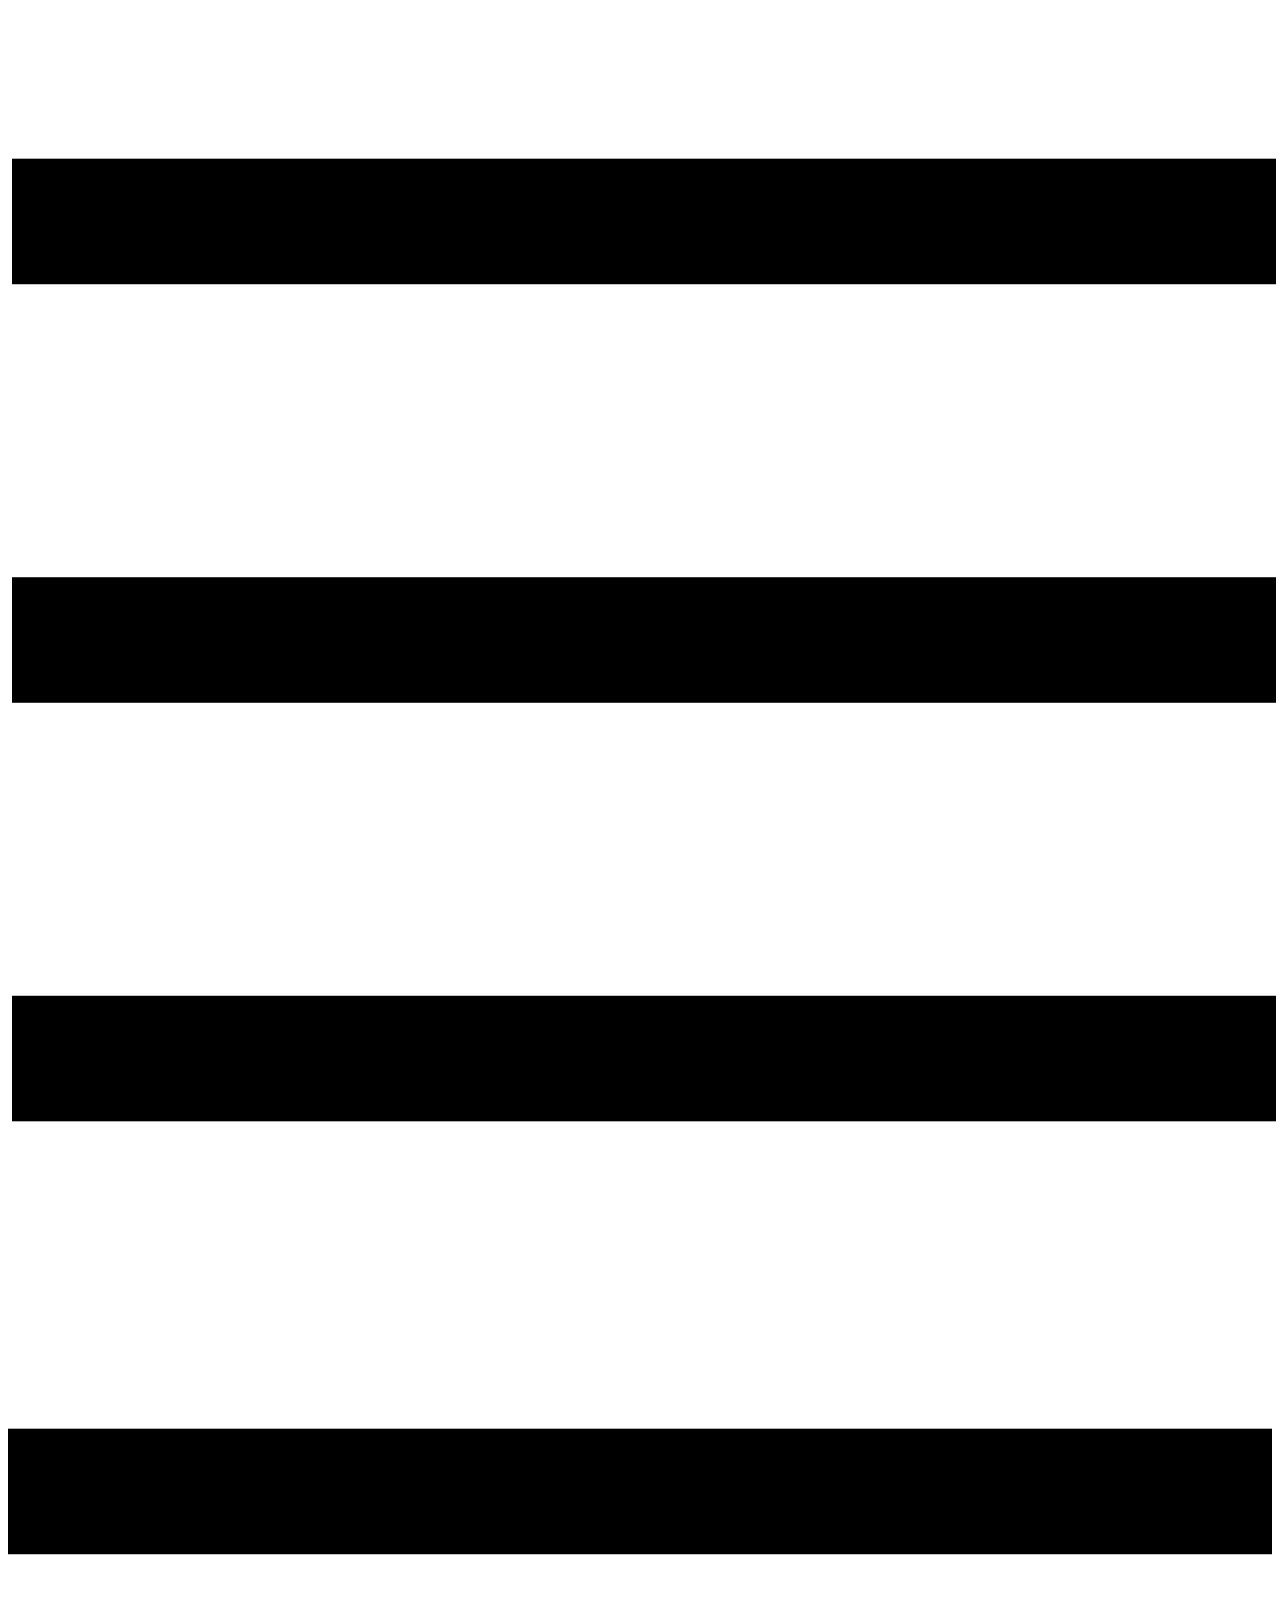
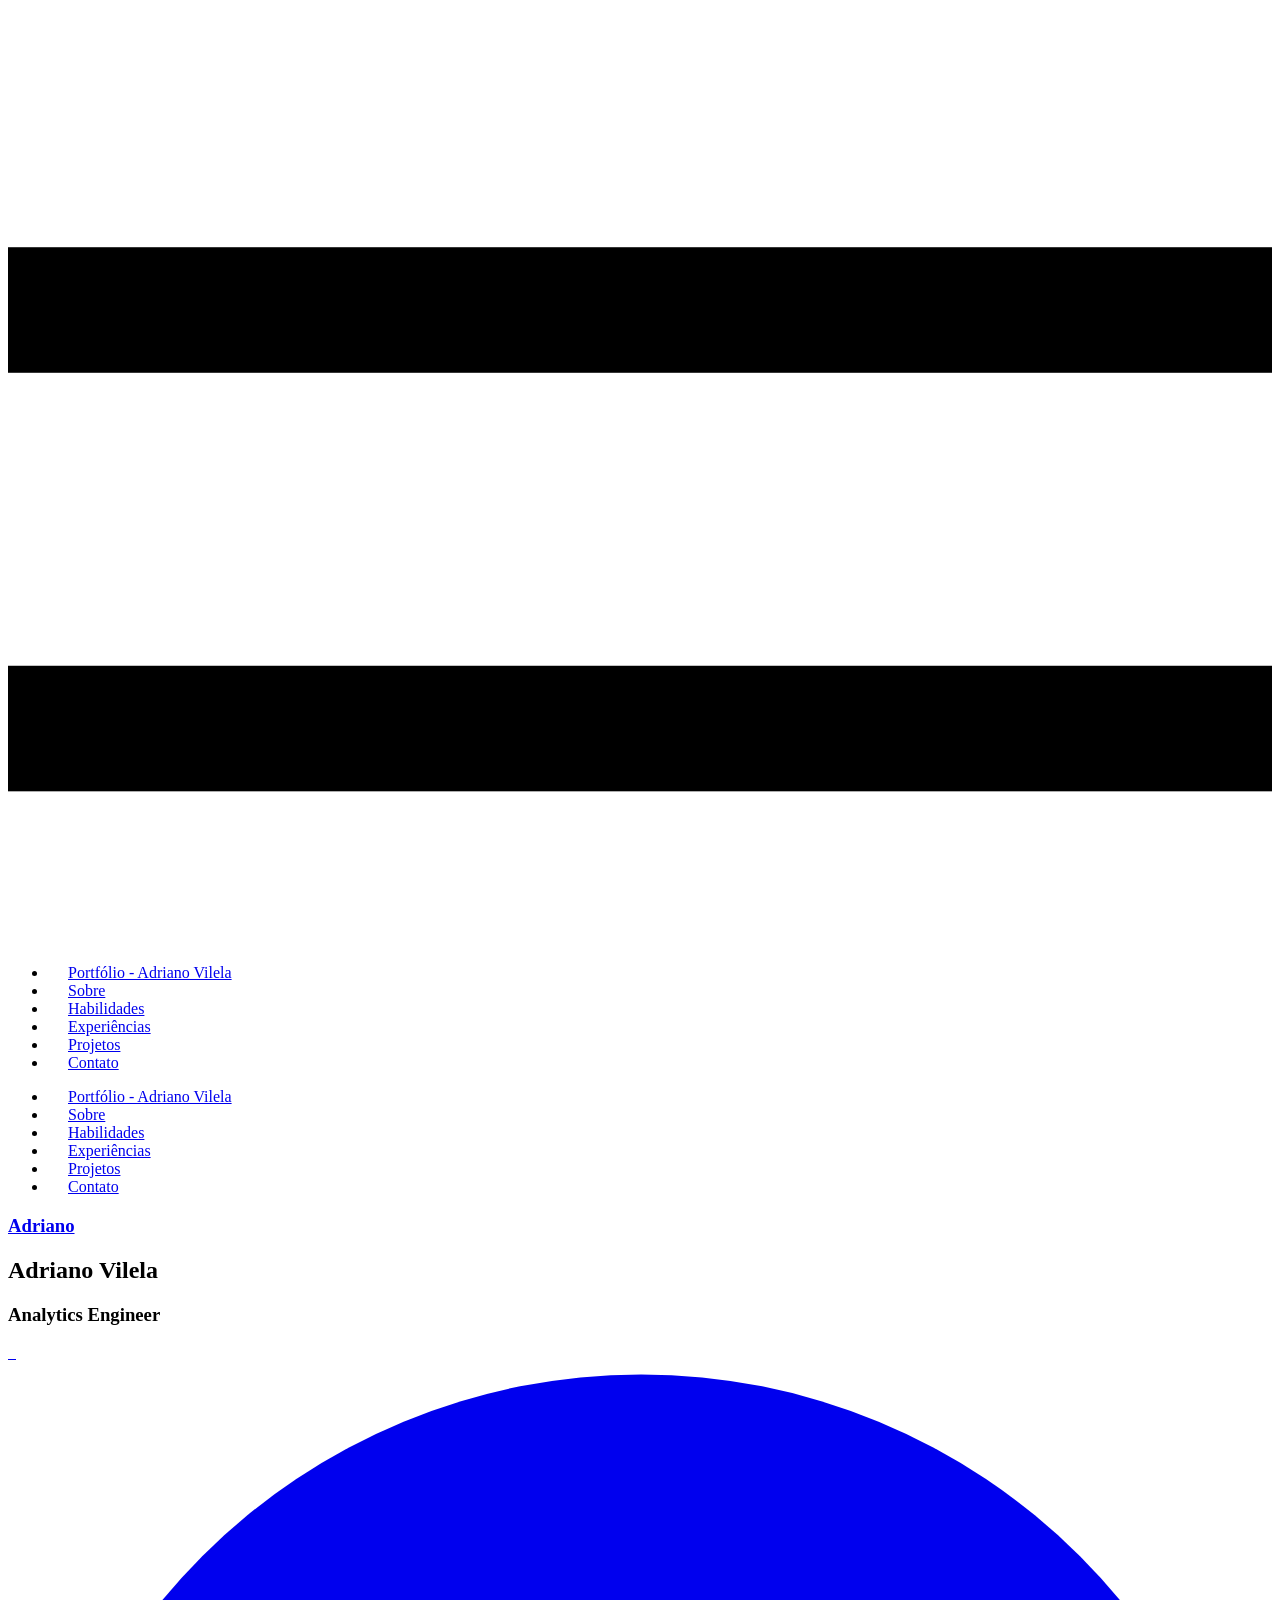
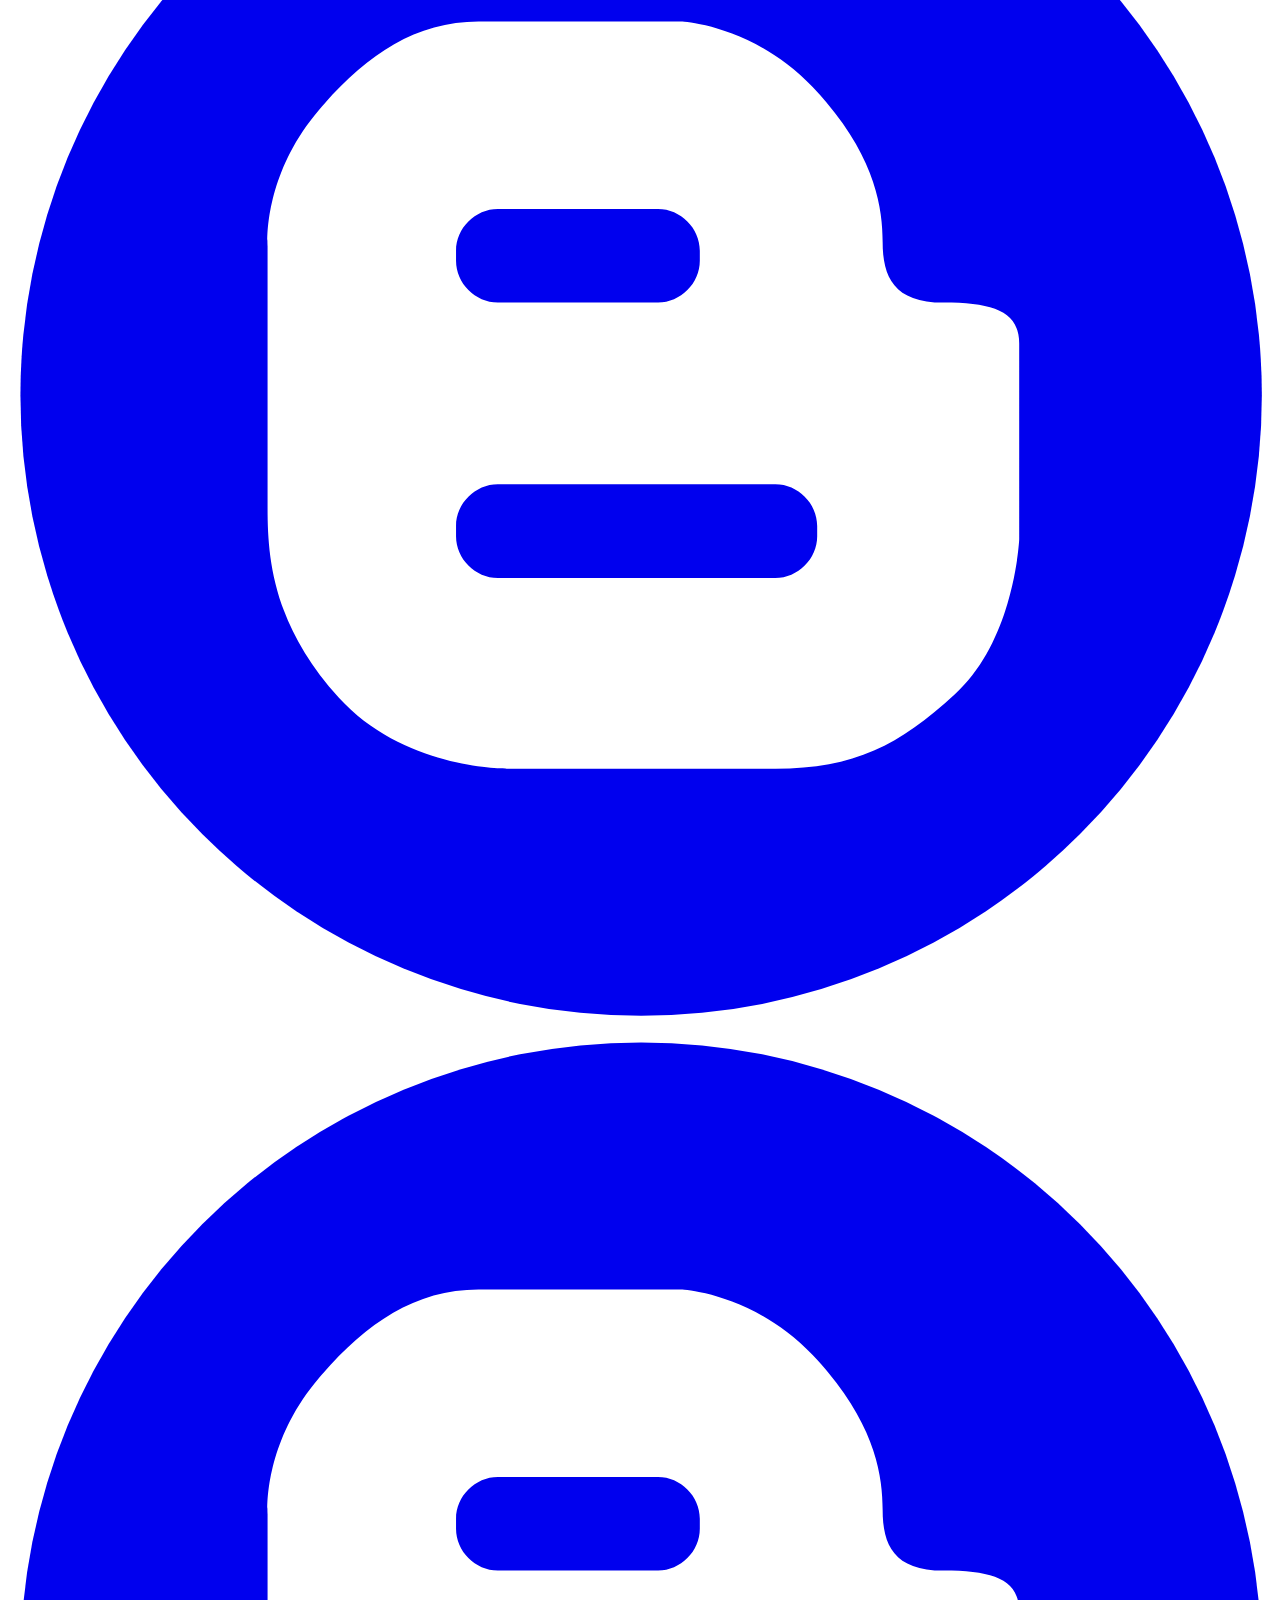
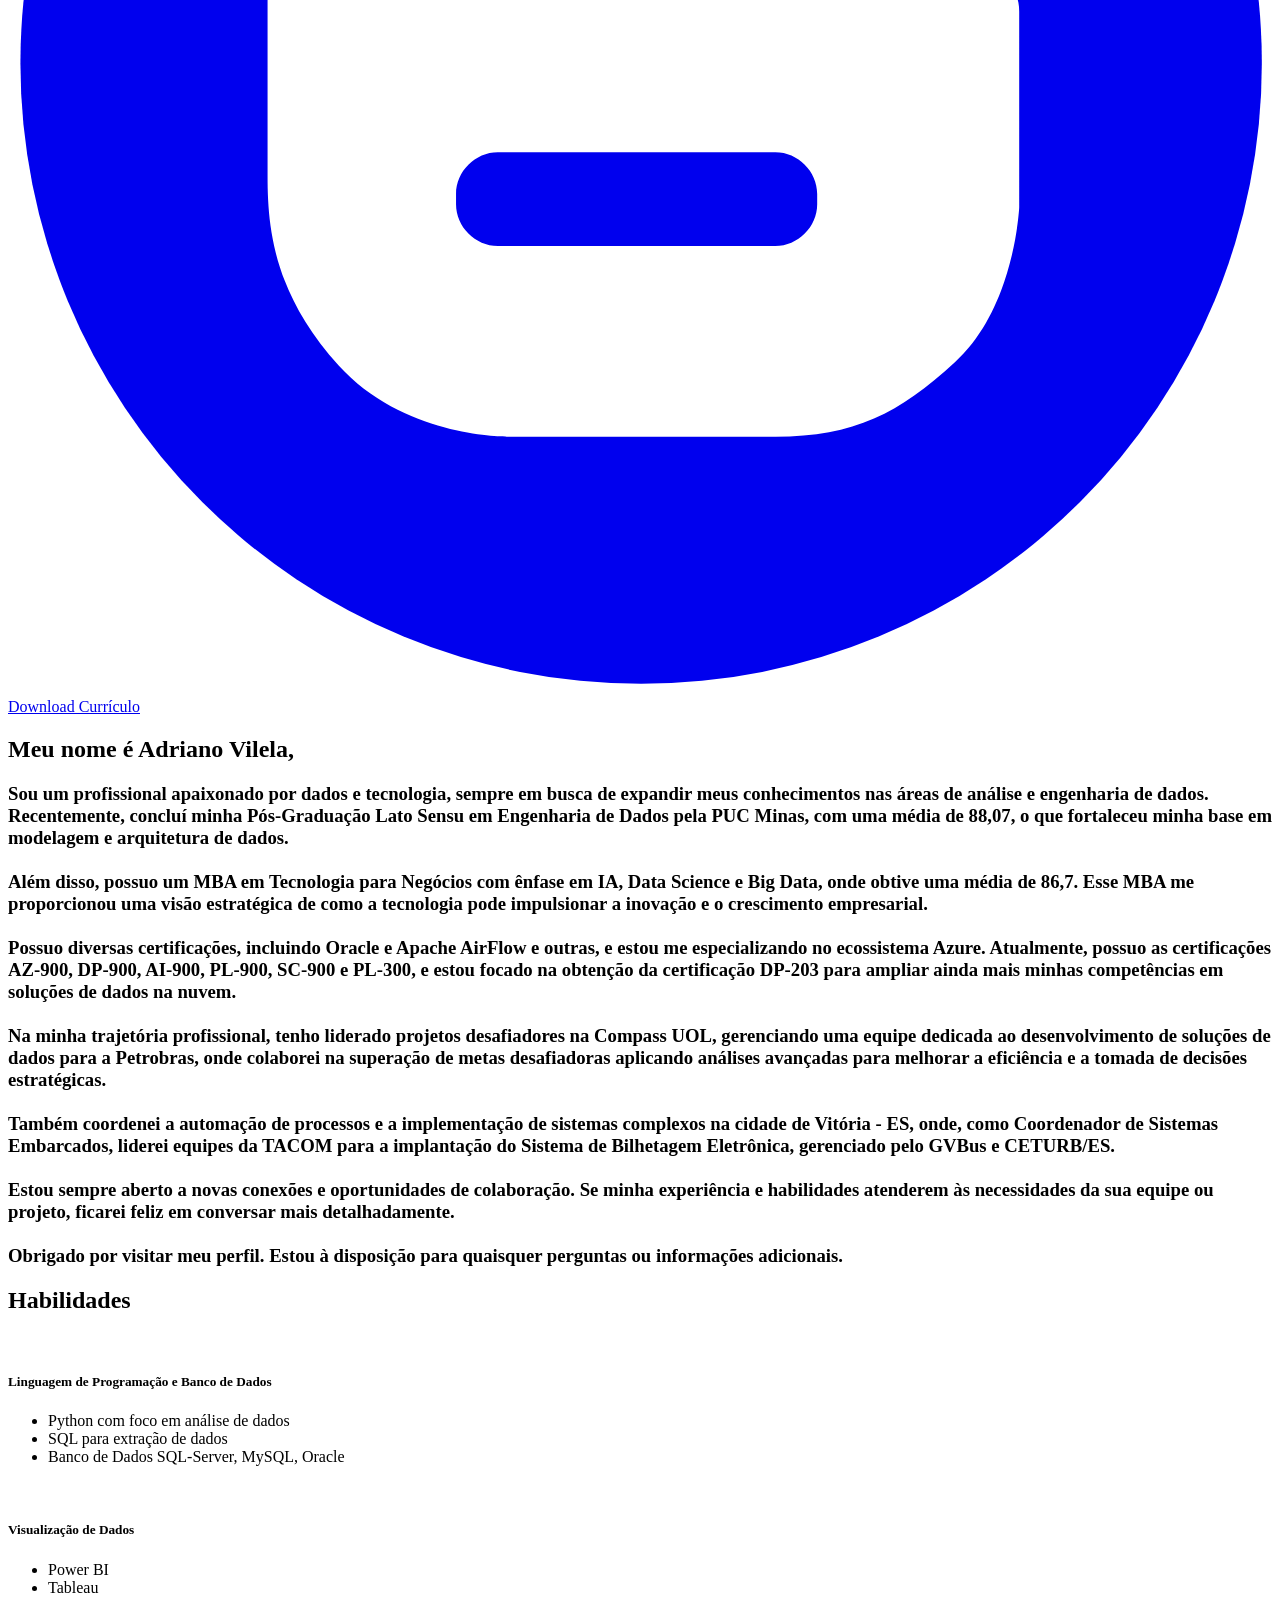
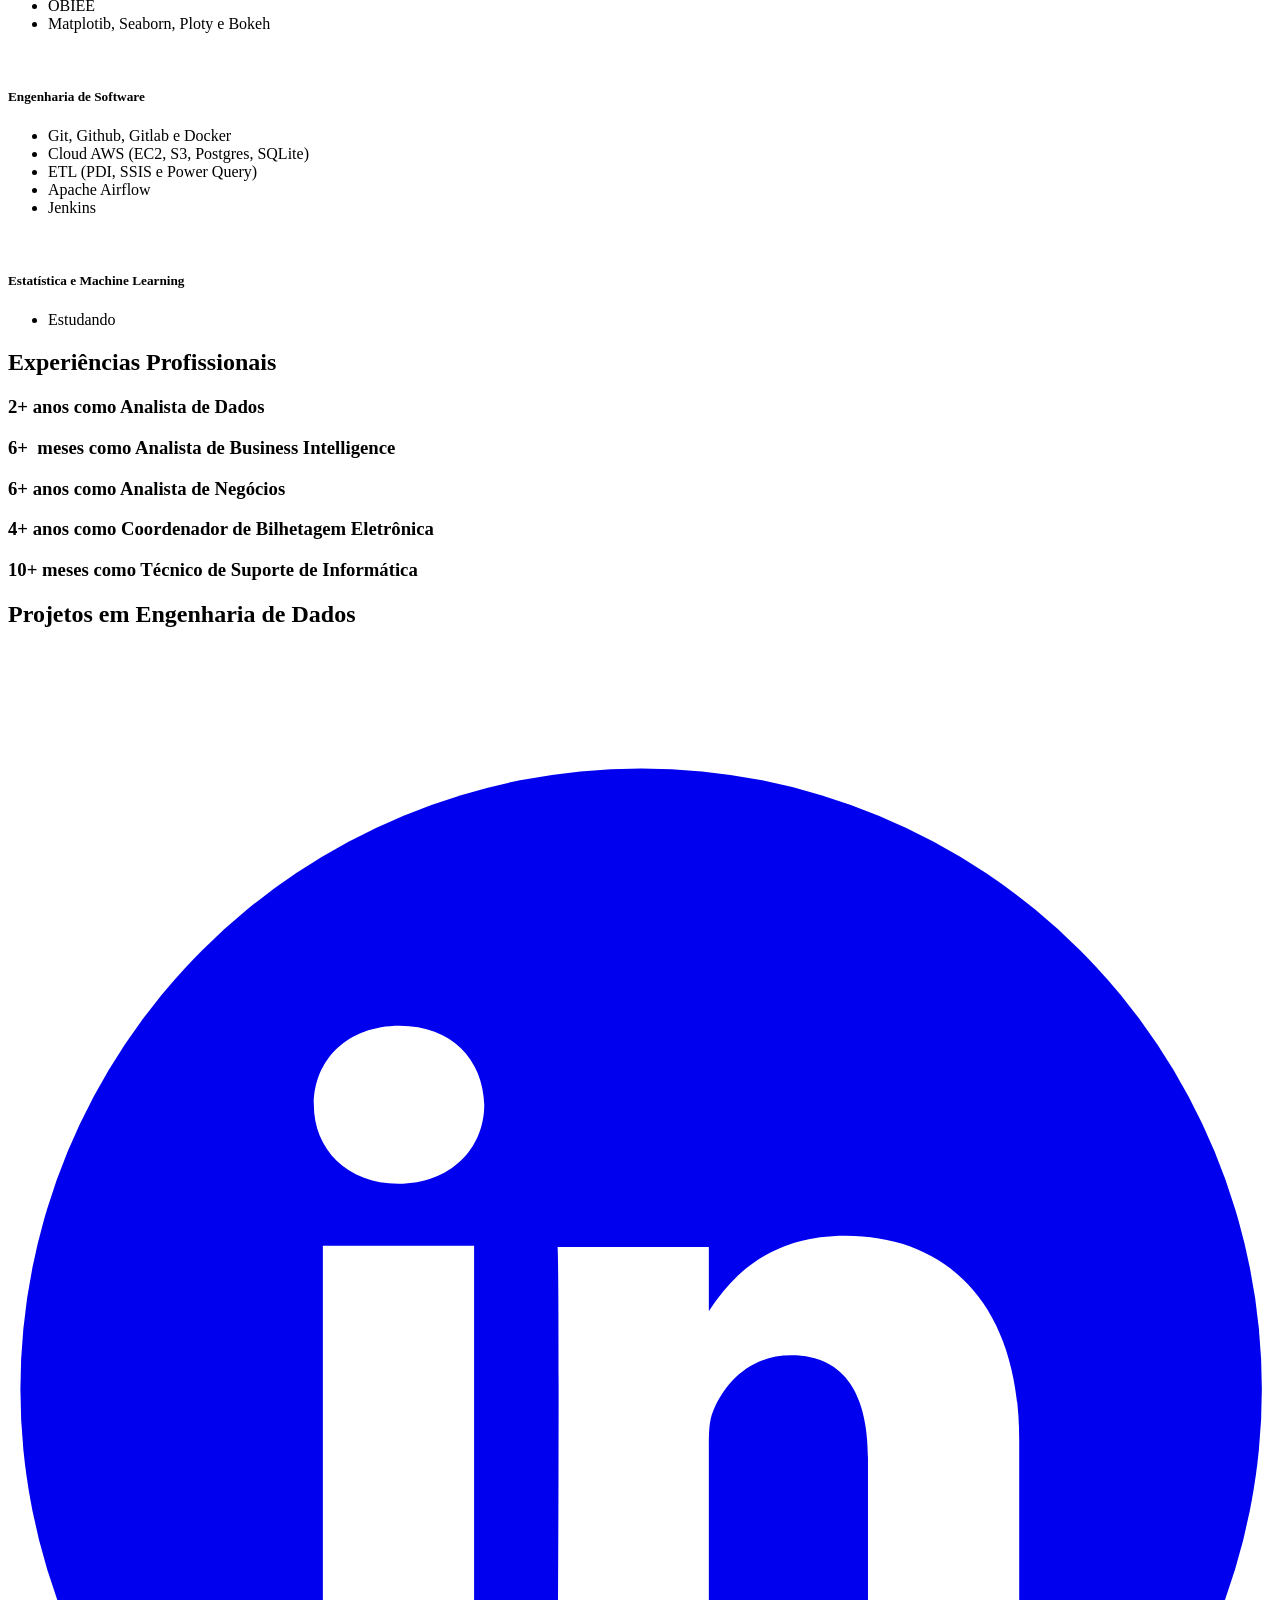
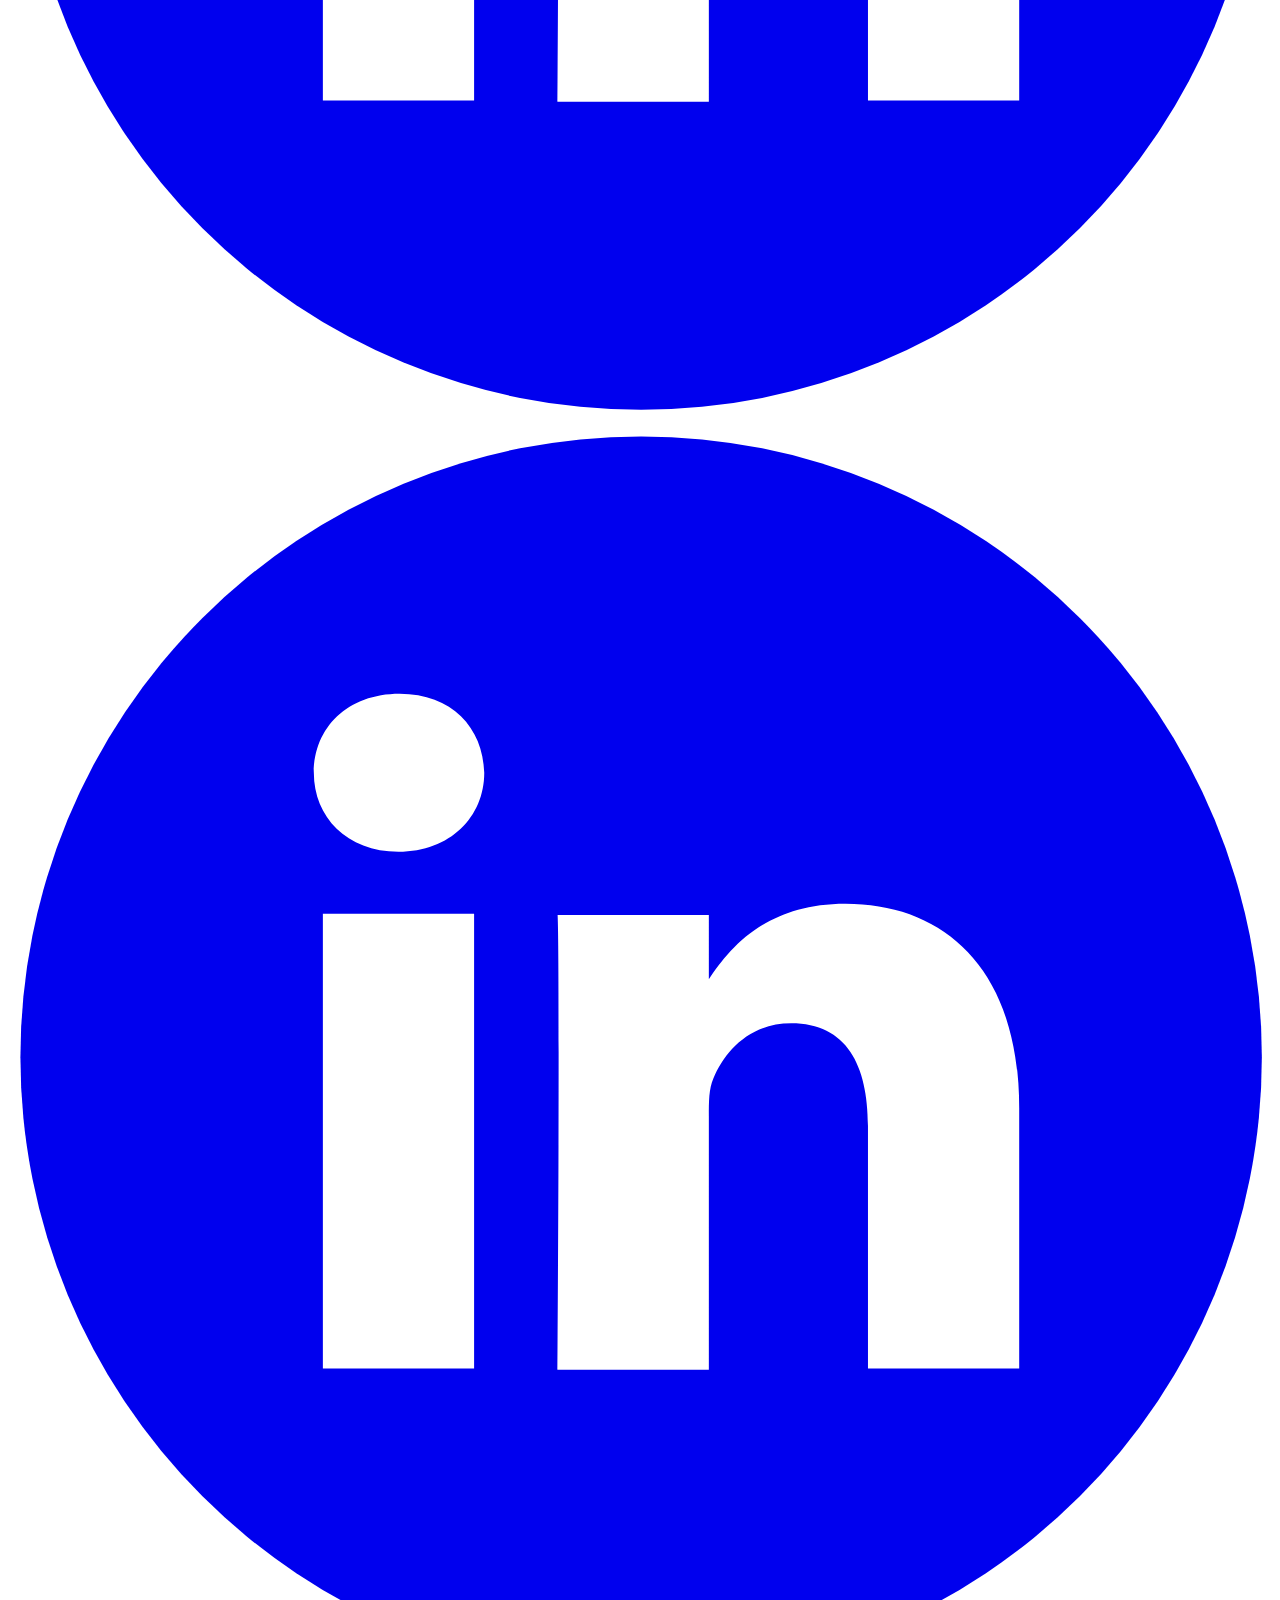
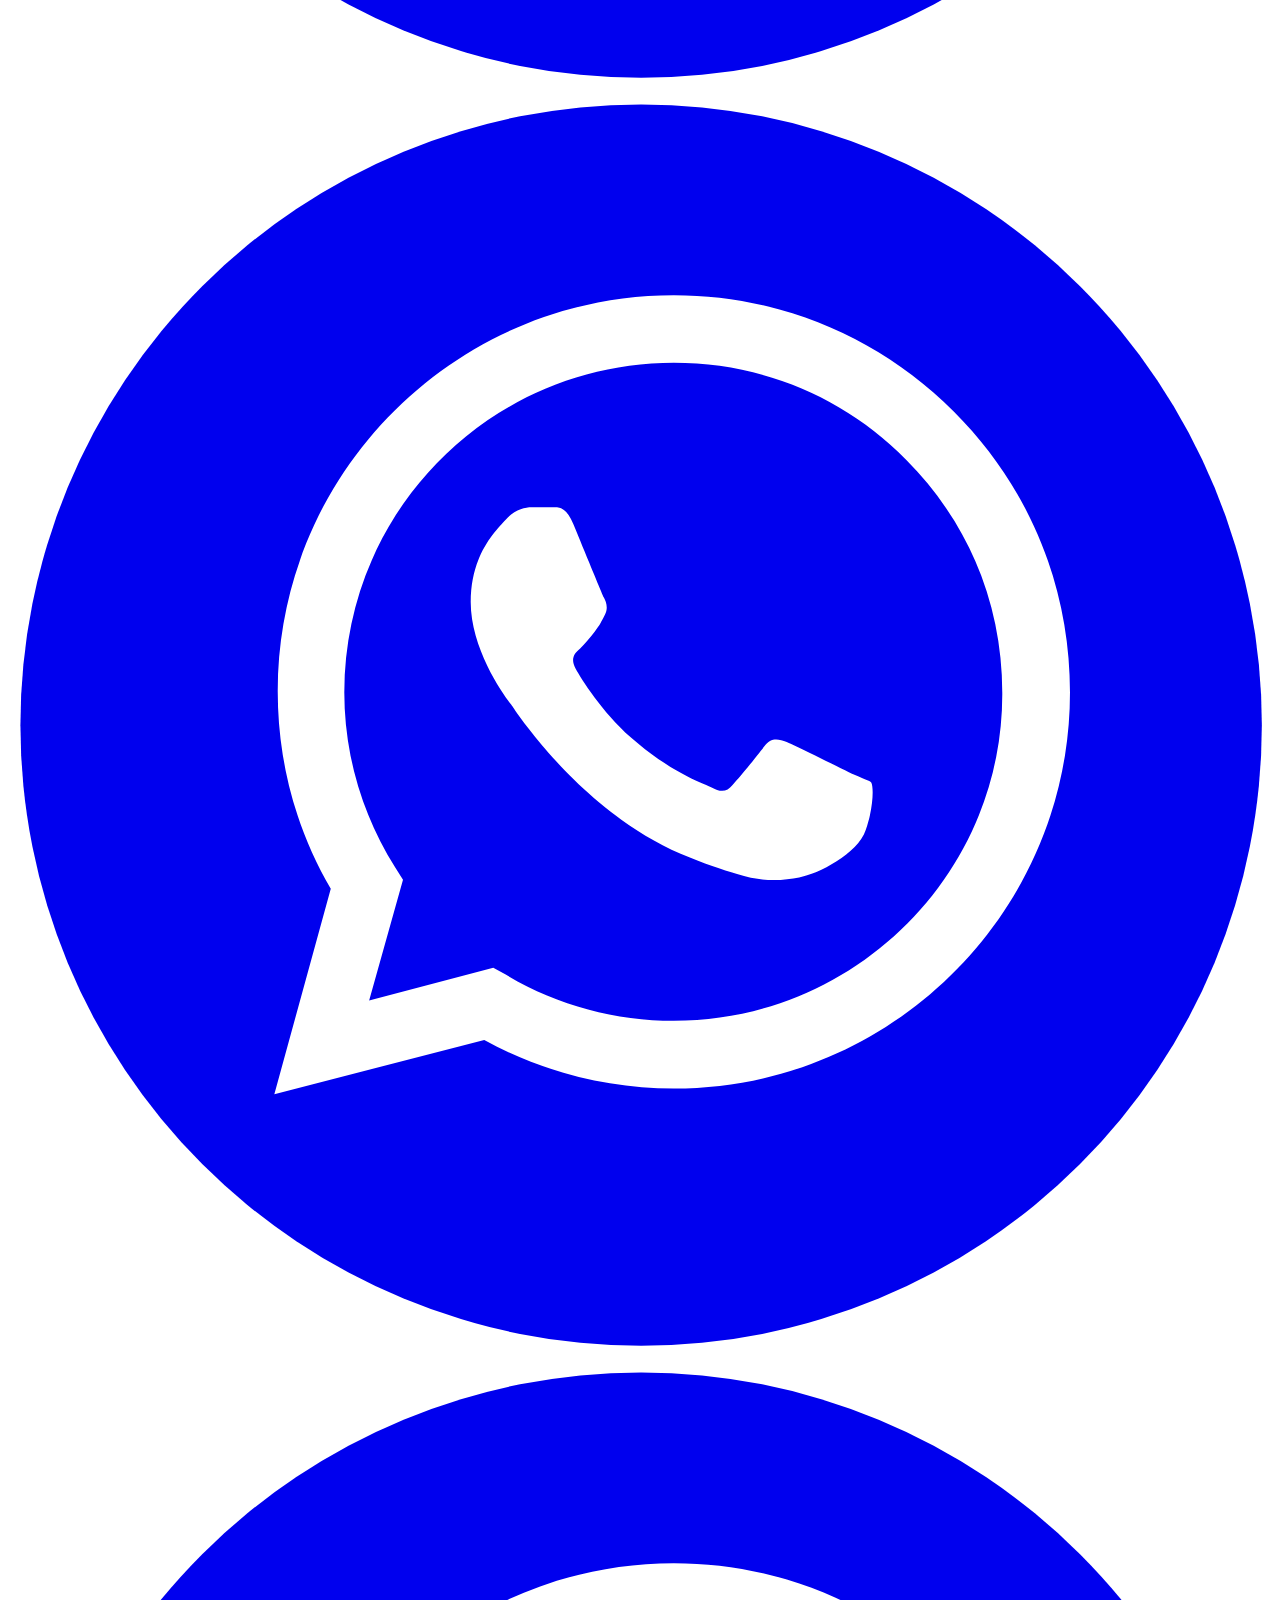
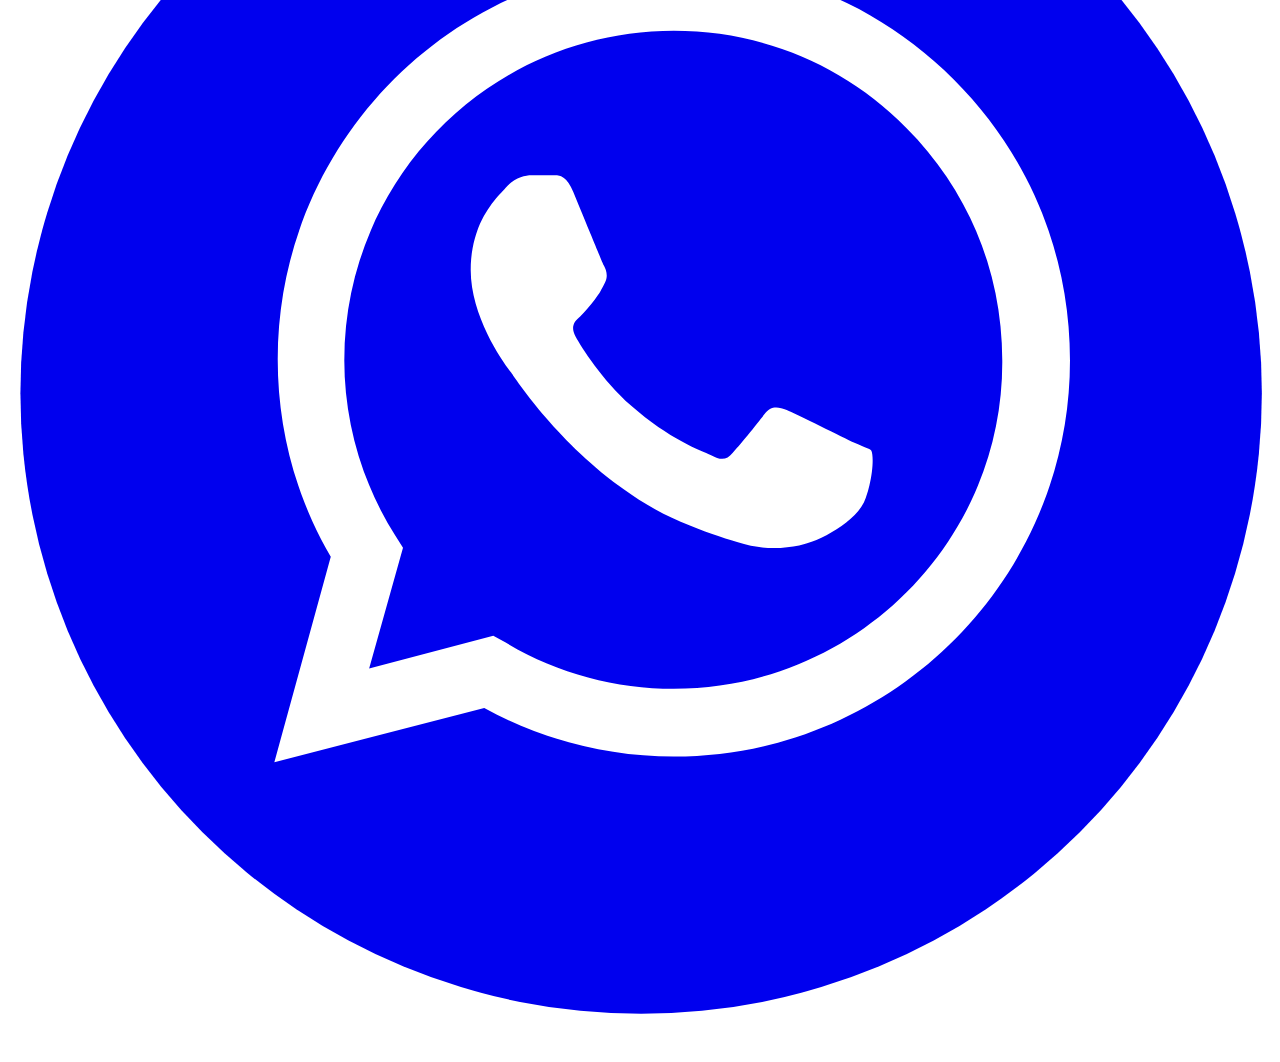
==== Portfólio-Adriano-Vilela.html @ e2f58faa "feat: Atualização de menus e cv." ====
<!DOCTYPE html>
<html style="font-size: 16px;" lang="pt">
  <head>
    <meta name="viewport" content="width=device-width, initial-scale=1.0" />
    <meta charset="utf-8" />
    <meta name="keywords" content="Adriano Vilela" />
    <meta name="description" content="" />
    <title>Portfólio -&nbsp;Adriano Vilela</title>
    <link rel="stylesheet" href="nicepage.css" media="screen" />
    <link rel="stylesheet" href="Portfólio-Adriano-Vilela.css" media="screen" />
    <script class="u-script" type="text/javascript" src="jquery.js" defer=""></script>
    <script class="u-script" type="text/javascript" src="nicepage.js" defer=""></script>
    <meta name="generator" content="Nicepage 6.2.1, nicepage.com" />
    <link
      id="u-theme-google-font"
      rel="stylesheet"
      href="https://fonts.googleapis.com/css?family=Roboto:100,100i,300,300i,400,400i,500,500i,700,700i,900,900i|Open+Sans:300,300i,400,400i,500,500i,600,600i,700,700i,800,800i"
    />

    <script type="application/ld+json">
      {
        "@context": "http://schema.org",
        "@type": "Organization",
        "name": "Portfólio de Projetos",
        "sameAs": [
          "https://www.linkedin.com/in/adrianogvs/",
          "https://api.whatsapp.com/send?phone=5527988077337&text=Ol%C3%A1%2C%20seja%20bem-vindo(a)%20ao%20meu%20Whatsapp!",
          "adrianogvs@hotmail.com.br"
        ]
      }
    </script>
    <meta name="theme-color" content="#478ac9" />
    <meta property="og:title" content="Portfólio -&nbsp;Adriano Vilela" />
    <meta property="og:type" content="website" />
    <meta data-intl-tel-input-cdn-path="intlTelInput/" />
  </head>
  <body
    data-path-to-root="./"
    data-include-products="false"
    class="u-body u-overlap u-xl-mode"
    data-lang="pt"
  >
    <header
      class="u-border-8 u-border-custom-color-4 u-border-no-left u-border-no-right u-border-no-top u-clearfix u-custom-border u-header u-sticky u-sticky-c758 u-white u-header"
      id="sec-f16b"
    >
      <div class="u-clearfix u-sheet u-sheet-1">
        <nav
          class="u-align-left u-menu u-menu-hamburger u-offcanvas u-menu-1"
          data-responsive-from="XL"
        >
          <div class="menu-collapse">
            <a
              class="u-button-style u-nav-link u-text-palette-5-dark-2"
              href="#"
              style="padding: 4px; font-size: calc(1em + 8px);"
            >
              <svg
                class="u-svg-link"
                preserveAspectRatio="xMidYMin slice"
                viewBox="0 0 302 302"
                style=""
                ><use
                  xmlns:xlink="http://www.w3.org/1999/xlink"
                  xlink:href="#svg-5c50"
                ></use
              ></svg>
              <svg
                xmlns="http://www.w3.org/2000/svg"
                xmlns:xlink="http://www.w3.org/1999/xlink"
                version="1.1"
                id="svg-5c50"
                x="0px"
                y="0px"
                viewBox="0 0 302 302"
                style="enable-background:new 0 0 302 302;"
                xml:space="preserve"
                class="u-svg-content"
              >
                <g>
                  <rect y="36" width="302" height="30"></rect>
                  <rect y="236" width="302" height="30"></rect>
                  <rect y="136" width="302" height="30"></rect>
                </g>
              </svg>
            </a>
          </div>
          <div class="u-custom-menu u-nav-container">
            <ul class="u-nav u-unstyled u-nav-1">
              <li class="u-nav-item">
                <a
                  class="u-button-style u-nav-link u-text-active-palette-1-base u-text-hover-palette-2-base"
                  href="Portfólio-Adriano-Vilela.html"
                  style="padding: 10px 20px;"
                  >Portfólio -&nbsp;Adriano Vilela</a
                >
              </li>
              <li class="u-nav-item">
                <a
                  class="u-button-style u-nav-link u-text-active-palette-1-base u-text-hover-palette-2-base"
                  href="Portfólio-Adriano-Vilela.html#sec-cb56"
                  style="padding: 10px 20px;"
                  >Sobre</a
                >
              </li>
              <li class="u-nav-item">
                <a
                  class="u-button-style u-nav-link u-text-active-palette-1-base u-text-hover-palette-2-base"
                  href="Portfólio-Adriano-Vilela.html#sec-140b"
                  style="padding: 10px 20px;"
                  >Habilidades</a
                >
              </li>
              <li class="u-nav-item">
                <a
                  class="u-button-style u-nav-link u-text-active-palette-1-base u-text-hover-palette-2-base"
                  href="Portfólio-Adriano-Vilela.html#carousel_1320"
                  style="padding: 10px 20px;"
                  >Experiências</a
                >
              </li>
              <li class="u-nav-item">
                <a
                  class="u-button-style u-nav-link u-text-active-palette-1-base u-text-hover-palette-2-base"
                  href="Portfólio-Adriano-Vilela.html#sec-0127"
                  style="padding: 10px 20px;"
                  >Projetos</a
                >
              </li>
              <li class="u-nav-item">
                <a
                  class="u-button-style u-nav-link u-text-active-palette-1-base u-text-hover-palette-2-base"
                  href="Contato.html"
                  style="padding: 10px 20px;"
                  >Contato</a
                >
              </li>
            </ul>
          </div>
          <div class="u-custom-menu u-nav-container-collapse">
            <div
              class="u-align-center u-container-style u-custom-color-6 u-inner-container-layout u-opacity u-opacity-95 u-sidenav u-sidenav-1"
              data-offcanvas-width="402"
            >
              <div class="u-inner-container-layout u-sidenav-overflow">
                <div class="u-menu-close"></div>
                <ul
                  class="u-align-left u-nav u-popupmenu-items u-spacing-6 u-unstyled u-nav-2"
                >
                  <li class="u-nav-item">
                    <a
                      class="u-button-style u-nav-link"
                      href="Portfólio-Adriano-Vilela.html"
                      style="padding: 24px 20px;"
                      >Portfólio -&nbsp;Adriano Vilela</a
                    >
                  </li>
                  <li class="u-nav-item">
                    <a
                      class="u-button-style u-nav-link"
                      href="Portfólio-Adriano-Vilela.html#sec-cb56"
                      style="padding: 24px 20px;"
                      >Sobre</a
                    >
                  </li>
                  <li class="u-nav-item">
                    <a
                      class="u-button-style u-nav-link"
                      href="Portfólio-Adriano-Vilela.html#sec-140b"
                      style="padding: 24px 20px;"
                      >Habilidades</a
                    >
                  </li>
                  <li class="u-nav-item">
                    <a
                      class="u-button-style u-nav-link"
                      href="Portfólio-Adriano-Vilela.html#carousel_1320"
                      style="padding: 24px 20px;"
                      >Experiências</a
                    >
                  </li>
                  <li class="u-nav-item">
                    <a
                      class="u-button-style u-nav-link"
                      href="Portfólio-Adriano-Vilela.html#sec-0127"
                      style="padding: 24px 20px;"
                      >Projetos</a
                    >
                  </li>
                  <li class="u-nav-item">
                    <a
                      class="u-button-style u-nav-link"
                      href="Contato.html"
                      style="padding: 24px 20px;"
                      >Contato</a
                    >
                  </li>
                </ul>
              </div>
            </div>
            <div class="u-black u-menu-overlay u-opacity u-opacity-70"></div>
          </div>
        </nav>
        <h3 class="u-headline u-text u-text-default u-text-palette-5-dark-2 u-text-1">
          <a href="/">Adriano </a>
        </h3>
      </div>
      <style
        class="u-sticky-style"
        data-style-id="c758"
      >
        .u-sticky-fixed.u-sticky-c758:before,
        .u-body.u-sticky-fixed .u-sticky-c758:before {
          borders: top right bottom left !important;
          border-color: #ffffff !important;
          border-width: 2px !important;
        }
      </style>
    </header>
    <section
      class="u-align-center u-border-2 u-border-white u-clearfix u-lightbox u-section-1"
      id="sec-a665"
    >
      <div class="u-clearfix u-sheet u-sheet-1">
        <div
          alt=""
          class="u-image u-image-circle u-image-1"
          data-image-width="195"
          data-image-height="180"
        ></div>
        <h2 class="u-text u-text-custom-color-6 u-text-default u-text-1">
          Adriano Vilela
        </h2>
        <h3 class="u-text u-text-custom-color-1 u-text-default u-text-2">
          Analytics Engineer
        </h3>
        <div class="u-social-icons u-spacing-61 u-social-icons-1">
          <a
            class="u-social-url"
            title="LinkedIn"
            target="_blank"
            href="https://www.linkedin.com/in/adrianogvs/"
            ><span
              class="u-file-icon u-icon u-social-facebook u-social-icon u-text-custom-color-1 u-icon-1"
              ><img src="images/1384014-fa247c09.png" alt=""
            /></span>
          </a>
          <a
            class="u-social-url"
            title="GitHub"
            target="_blank"
            href="https://github.com/Adrianogvs"
            ><span
              class="u-file-icon u-icon u-social-icon u-social-twitter u-text-custom-color-1 u-icon-2"
              ><img src="images/1051326-485e551b.png" alt=""
            /></span>
          </a>
          <a
            class="u-social-url"
            title="Gitlab"
            target="_blank"
            href="https://gitlab.com/Adriano.gvs"
            ><span
              class="u-file-icon u-icon u-social-icon u-social-instagram u-text-custom-color-1 u-icon-3"
              ><img src="images/5968900-95387920.png" alt=""
            /></span>
          </a>
          <a
            class="u-social-url"
            target="_blank"
            data-type="Blogspot"
            title="Blogspot"
            href="https://www.blogger.com/profile/15082391310404117494"
            ><span
              class="u-icon u-social-blogspot u-social-icon u-text-custom-color-1 u-icon-4"
              ><svg
                class="u-svg-link"
                preserveAspectRatio="xMidYMin slice"
                viewBox="0 0 112 112"
                style=""
                ><use
                  xmlns:xlink="http://www.w3.org/1999/xlink"
                  xlink:href="#svg-7434"
                ></use></svg
              ><svg
                class="u-svg-content"
                viewBox="0 0 112 112"
                x="0"
                y="0"
                id="svg-7434"
              >
                <circle fill="currentColor" cx="56.1" cy="56.1" r="55"></circle>
                <path
                  id="Blogger"
                  fill="#FFFFFF"
                  d="M82.9,47.9c-4.4,0-5.4-2.3-5.4-5.4s-0.7-7.9-6.2-13.7C65.9,23.2,59.6,23,59.6,23
	s-12.5,0-17.9,0c-5.8,0-10.2,3.2-14.2,7.9c-5,5.9-4.5,12-4.5,12s0,18.7,0,23.2s0.5,10.4,6.3,16.8c5.8,6.4,14.9,6.3,14.9,6.3H68
	c7,0,11-2.1,15.9-6.6c5.3-4.8,5.7-13.7,5.7-13.7s0-14.7,0-17.4C89.6,48.7,87.3,47.9,82.9,47.9z M39.7,43.3c0-2,1.7-3.7,3.7-3.7h14.2
	c2,0,3.7,1.7,3.7,3.7v0.9c0,2-1.7,3.7-3.7,3.7H43.4c-2,0-3.7-1.7-3.7-3.7V43.3z M71.7,68.6c0,2-1.7,3.7-3.7,3.7H43.4
	c-2,0-3.7-1.7-3.7-3.7v-0.9c0-2,1.7-3.7,3.7-3.7H68c2,0,3.7,1.7,3.7,3.7V68.6z"
                ></path></svg
              ></span>
          </a>
        </div>
        <a
          href="files/Adriano Geraldo Vilela Da Silva.pdf"
          class="u-active-grey-75 u-btn u-btn-round u-button-style u-custom-color-6 u-file-link u-hover-palette-5-dark-1 u-radius-12 u-text-body-alt-color u-btn-1"
          target="_blank"
          >Download Currículo</a
        >
      </div>
    </section>
    <section
      class="skrollable u-border-2 u-border-custom-color-4 u-border-no-bottom u-border-no-left u-border-no-right u-clearfix u-custom-border u-section-2"
      id="sec-cb56"
    >
      <div
        class="u-clearfix u-sheet u-valign-middle-lg u-valign-middle-md u-valign-middle-sm u-valign-middle-xl u-sheet-1"
      >
        <div
          class="data-layout-selected u-clearfix u-expanded-width u-gutter-0 u-layout-spacing-vertical u-layout-wrap u-layout-wrap-1"
        >
          <div class="u-layout">
            <div class="u-layout-row">
              <div
                class="u-container-style u-layout-cell u-right-cell u-size-60 u-layout-cell-1"
                src=""
              >
                <div class="u-container-layout u-container-layout-1">
                  <h2 class="u-text u-text-custom-color-1 u-text-1">
                    Meu nome é Adriano Vilela,
                  </h2>
                  <h3
                    class="u-align-justify u-text u-text-palette-5-dark-2 u-text-2"
                  >
                  Sou um profissional apaixonado por dados e tecnologia,
                  sempre em busca de expandir meus conhecimentos nas áreas de
                  análise e engenharia de dados. Recentemente, concluí minha
                  Pós-Graduação Lato Sensu em Engenharia de Dados pela PUC
                  Minas, com uma média de 88,07, o que fortaleceu minha base
                  em modelagem e arquitetura de dados.<br />
                  <br />Além disso, possuo um MBA em Tecnologia para Negócios
                  com ênfase em IA, Data Science e Big Data, onde obtive uma
                  média de 86,7. Esse MBA me proporcionou uma visão estratégica de como a tecnologia pode impulsionar a inovação e o
                  crescimento empresarial.<br />
                  <br />Possuo diversas certificações, incluindo Oracle e
                  Apache AirFlow e outras, e estou me especializando no
                  ecossistema Azure. Atualmente, possuo as certificações
                  AZ-900, DP-900, AI-900, PL-900, SC-900 e PL-300, e estou focado na obtenção da
                  certificação DP-203 para ampliar ainda mais minhas
                  competências em soluções de dados na nuvem.<br />
                  <br />Na minha trajetória profissional, tenho liderado
                  projetos desafiadores na Compass UOL, gerenciando uma equipe
                  dedicada ao desenvolvimento de soluções de dados para a
                  Petrobras, onde colaborei na superação de metas
                  desafiadoras aplicando análises avançadas para melhorar a
                  eficiência e a tomada de decisões estratégicas.<br />
                  <br />Também coordenei a automação de processos e a
                  implementação de sistemas complexos na cidade de Vitória -
                  ES, onde, como Coordenador de Sistemas Embarcados, liderei
                  equipes da TACOM para a implantação do Sistema de Bilhetagem
                  Eletrônica, gerenciado pelo GVBus e CETURB/ES.<br />
                  <br />Estou sempre aberto a novas conexões e oportunidades
                  de colaboração. Se minha experiência e habilidades atenderem
                  às necessidades da sua equipe ou projeto, ficarei feliz em
                  conversar mais detalhadamente.<br />
                  <br />Obrigado por visitar meu perfil. Estou à disposição
                  para quaisquer perguntas ou informações adicionais.
                  </h3>
                </div>
              </div>
            </div>
          </div>
        </div>
      </div>
    </section>
    <section
      class="u-align-center u-border-2 u-border-custom-color-4 u-border-no-bottom u-border-no-left u-border-no-right u-clearfix u-custom-border u-section-3"
      id="sec-140b"
    >
      <div
        class="u-clearfix u-sheet u-valign-middle-lg u-valign-middle-xl u-sheet-1"
      >
        <h2
          class="u-align-left u-text u-text-custom-color-1 u-text-default-sm u-text-default-xs u-text-1"
        >
          Habilidades <span style="font-weight: 700;"></span>
        </h2>
        <div class="u-expanded-width u-layout-grid u-list u-list-1">
          <div class="u-repeater u-repeater-1">
            <div class="u-container-style u-list-item u-repeater-item u-list-item-1">
              <div
                class="u-container-layout u-similar-container u-valign-bottom-lg u-valign-bottom-md u-valign-bottom-sm u-valign-bottom-xs u-valign-top-xl u-container-layout-1"
              >
                <span
                  class="u-file-icon u-icon u-icon-circle u-spacing-24 u-text-custom-color-1 u-white u-icon-1"
                  ><img src="images/4667837-2ec32fbe.png" alt=""
                /></span>
                <div class="u-container-style u-group u-group-1">
                  <div class="u-container-layout u-container-layout-2">
                    <h5 class="u-text u-text-palette-5-dark-2 u-text-2">
                      Linguagem de Programação e Banco de Dados
                    </h5>
                    <ul class="u-text u-text-3">
                      <li>Python com foco em análise de dados<br /></li>
                      <li> SQL para extração de dados<br /></li>
                      <li>Banco de Dados SQL-Server, MySQL, Oracle</li>
                    </ul>
                  </div>
                </div>
              </div>
            </div>
            <div class="u-container-style u-list-item u-repeater-item u-list-item-2">
              <div
                class="u-container-layout u-similar-container u-valign-bottom-lg u-valign-bottom-md u-valign-bottom-sm u-valign-bottom-xs u-valign-top-xl u-container-layout-3"
              >
                <span
                  class="u-file-icon u-icon u-icon-circle u-spacing-24 u-text-custom-color-1 u-white u-icon-2"
                  ><img src="images/893214-8ecd903a.png" alt=""
                /></span>
                <div class="u-container-style u-group u-video-cover u-group-2">
                  <div class="u-container-layout u-container-layout-4">
                    <h5 class="u-text u-text-palette-5-dark-2 u-text-4">
                      Visualização de Dados
                    </h5>
                    <ul class="u-text u-text-5">
                      <li>Power BI</li>
                      <li>Tableau</li>
                      <li>OBIEE</li>
                      <li>Matplotib, Seaborn, Ploty e Bokeh</li>
                    </ul>
                  </div>
                </div>
              </div>
            </div>
            <div class="u-container-style u-list-item u-repeater-item u-list-item-3">
              <div
                class="u-container-layout u-similar-container u-valign-bottom-lg u-valign-bottom-md u-valign-bottom-sm u-valign-bottom-xs u-valign-top-xl u-container-layout-5"
              >
                <span
                  class="u-file-icon u-icon u-icon-circle u-spacing-24 u-text-custom-color-1 u-white u-icon-3"
                  ><img src="images/2704969-38bb192c.png" alt=""
                /></span>
                <div class="u-container-style u-group u-video-cover u-group-3">
                  <div class="u-container-layout u-container-layout-6">
                    <h5 class="u-text u-text-palette-5-dark-2 u-text-6">
                      Engenharia de Software
                    </h5>
                    <ul class="u-text u-text-7">
                      <li>Git, Github, Gitlab e Docker</li>
                      <li>Cloud AWS (EC2, S3, Postgres, SQLite)</li>
                      <li> ETL (PDI, SSIS e Power Query)</li>
                      <li>Apache Airflow</li>
                      <li>Jenkins</li>
                    </ul>
                  </div>
                </div>
              </div>
            </div>
            <div class="u-container-style u-list-item u-repeater-item u-list-item-4">
              <div
                class="u-container-layout u-similar-container u-valign-bottom-lg u-valign-bottom-md u-valign-bottom-sm u-valign-bottom-xs u-valign-top-xl u-container-layout-7"
              >
                <span
                  class="u-file-icon u-icon u-icon-circle u-spacing-24 u-text-custom-color-1 u-white u-icon-4"
                  ><img src="images/5190582-d4907910.png" alt=""
                /></span>
                <div class="u-container-style u-group u-video-cover u-group-4">
                  <div class="u-container-layout u-container-layout-8">
                    <h5 class="u-text u-text-palette-5-dark-2 u-text-8">
                      Estatística e Machine Learning
                    </h5>
                    <ul class="u-text u-text-9">
                      <li>Estudando</li>
                    </ul>
                  </div>
                </div>
              </div>
            </div>
          </div>
        </div>
      </div>
    </section>
    <section
      class="u-align-center u-border-2 u-border-custom-color-4 u-border-no-left u-border-no-right u-clearfix u-custom-border u-section-4"
      id="carousel_1320"
    >
      <div class="u-clearfix u-sheet u-sheet-1">
        <h2 class="u-align-left u-text u-text-custom-color-1 u-text-1">
          Experiências Profissionais<span style="font-weight: 700;"></span>
        </h2>
        <h3 class="u-text u-text-default u-text-palette-5-dark-2 u-text-2">
          2+ anos como Analista de Dados
        </h3>
        <h3 class="u-text u-text-default u-text-palette-5-dark-2 u-text-3">
          6+&nbsp; meses como Analista de Business Intelligence
        </h3>
        <h3 class="u-text u-text-default u-text-palette-5-dark-2 u-text-4">
          6+ anos como Analista de Negócios
        </h3>
        <h3 class="u-text u-text-default u-text-palette-5-dark-2 u-text-5">
          4+ anos como Coordenador de Bilhetagem Eletrônica
        </h3>
        <h3 class="u-text u-text-default u-text-palette-5-dark-2 u-text-6">
          10+ meses como Técnico de Suporte de Informática
        </h3>
      </div>
    </section>
    <section class="u-clearfix u-section-5" id="sec-0127">
      <div class="u-clearfix u-sheet u-sheet-1">
        <h2 class="u-text u-text-custom-color-1 u-text-default u-text-1">
          Projetos em Engenharia de Dados
        </h2>
        <div class="u-expanded-width u-list u-list-1">
          <div class="u-repeater u-repeater-1">
            <div class="u-container-style u-list-item u-repeater-item u-shape-rectangle">
              <div
                class="u-container-layout u-similar-container u-valign-middle u-container-layout-1"
              >
                <img
                  class="u-expanded-width u-image u-image-default u-image-1"
                  src="images/img1.png"
                  alt=""
                  data-image-width="341"
                  data-image-height="169"
                  data-href="https://github.com/Adrianogvs/001_Postgraduate_Data_Engineering"
                />
              </div>
            </div>
            <div class="u-container-style u-list-item u-repeater-item u-shape-rectangle">
              <div
                class="u-container-layout u-similar-container u-valign-middle u-container-layout-2"
              >
                <img
                  class="u-expanded-width u-image u-image-default u-image-2"
                  src="images/img2.png"
                  alt=""
                  data-image-width="342"
                  data-image-height="170"
                />
              </div>
            </div>
            <div class="u-container-style u-list-item u-repeater-item u-shape-rectangle">
              <div
                class="u-container-layout u-similar-container u-valign-middle u-container-layout-3"
              >
                <img
                  class="u-expanded-width u-image u-image-default u-image-3"
                  src="images/img3.png"
                  alt=""
                  data-image-width="338"
                  data-image-height="169"
                />
              </div>
            </div>
            <div class="u-container-style u-list-item u-repeater-item u-shape-rectangle">
              <div
                class="u-container-layout u-similar-container u-valign-middle u-container-layout-4"
              >
                <img
                  class="u-expanded-width u-image u-image-default u-image-4"
                  src="images/img4.png"
                  alt=""
                  data-image-width="340"
                  data-image-height="168"
                />
              </div>
            </div>
            <div class="u-container-style u-list-item u-repeater-item u-shape-rectangle">
              <div
                class="u-container-layout u-similar-container u-valign-middle u-container-layout-5"
              >
                <img
                  class="u-expanded-width u-image u-image-default u-image-5"
                  src="images/img7.png"
                  alt=""
                  data-image-width="338"
                  data-image-height="171"
                />
              </div>
            </div>
            <div class="u-container-style u-list-item u-repeater-item u-shape-rectangle">
              <div
                class="u-container-layout u-similar-container u-valign-middle u-container-layout-6"
              >
                <img
                  class="u-expanded-width u-image u-image-default u-image-6"
                  src="images/img8.png"
                  alt=""
                  data-image-width="341"
                  data-image-height="166"
                />
              </div>
            </div>
          </div>
        </div>
      </div>
    </section>
    <style class="u-overlap-style">
      .u-overlap:not(.u-sticky-scroll) .u-header {
        background-color: #ffffff !important;
      }
    </style>

    <footer class="u-clearfix u-custom-color-1 u-footer" id="sec-0ba6">
      <div class="u-clearfix u-sheet u-sheet-1">
        <div class="u-align-left u-social-icons u-spacing-10 u-social-icons-1">
          <a
            class="u-social-url"
            title="linkedin"
            target="_blank"
            href="https://www.linkedin.com/in/adrianogvs/"
            ><span class="u-icon u-social-icon u-social-linkedin u-icon-1"
              ><svg
                class="u-svg-link"
                preserveAspectRatio="xMidYMin slice"
                viewBox="0 0 112 112"
                style=""
                ><use
                  xmlns:xlink="http://www.w3.org/1999/xlink"
                  xlink:href="#svg-ad49"
                ></use></svg
              ><svg
                class="u-svg-content"
                viewBox="0 0 112 112"
                x="0"
                y="0"
                id="svg-ad49"
              >
                <circle fill="currentColor" cx="56.1" cy="56.1" r="55"></circle>
                <path
                  fill="#FFFFFF"
                  d="M41.3,83.7H27.9V43.4h13.4V83.7z M34.6,37.9L34.6,37.9c-4.6,0-7.5-3.1-7.5-7c0-4,3-7,7.6-7s7.4,3,7.5,7
            C42.2,34.8,39.2,37.9,34.6,37.9z M89.6,83.7H76.2V62.2c0-5.4-1.9-9.1-6.8-9.1c-3.7,0-5.9,2.5-6.9,4.9c-0.4,0.9-0.4,2.1-0.4,3.3v22.5
            H48.7c0,0,0.2-36.5,0-40.3h13.4v5.7c1.8-2.7,5-6.7,12.1-6.7c8.8,0,15.4,5.8,15.4,18.1V83.7z"
                ></path></svg
              ></span>
          </a>
          <a
            class="u-social-url"
            target="_blank"
            data-type="Whatsapp"
            title="Whatsapp"
            href="https://api.whatsapp.com/send?phone=5527988077337&amp;text=Ol%C3%A1%2C%20seja%20bem-vindo(a)%20ao%20meu%20Whatsapp!"
            ><span class="u-icon u-social-icon u-social-whatsapp u-icon-2"
              ><svg
                class="u-svg-link"
                preserveAspectRatio="xMidYMin slice"
                viewBox="0 0 112 112"
                style=""
                ><use
                  xmlns:xlink="http://www.w3.org/1999/xlink"
                  xlink:href="#svg-d488"
                ></use></svg
              ><svg
                class="u-svg-content"
                viewBox="0 0 112 112"
                x="0"
                y="0"
                id="svg-d488"
              >
                <circle fill="currentColor" cx="56.1" cy="56.1" r="55"></circle>
                <path
                  fill="#FFFFFF"
                  d="M83.8,28.3C77.2,21.7,68.4,18,59,18c-19.3,0-35.1,15.7-35.1,35.1c0,6.2,1.6,12.2,4.7,17.5l-5,18.2L42.2,84
	c5.1,2.8,10.9,4.3,16.8,4.3h0l0,0c19.3,0,35.1-15.7,35.1-35.1C94.1,43.8,90.5,35,83.8,28.3 M59,82.3L59,82.3
	c-5.2,0-10.4-1.4-14.9-4.1l-1.1-0.6l-11,2.9L35,69.8l-0.7-1.1c-2.9-4.6-4.5-10-4.5-15.5C29.8,37,42.9,24,59,24
	c7.8,0,15.1,3,20.6,8.6c5.5,5.5,8.5,12.8,8.5,20.6C88.2,69.2,75.1,82.3,59,82.3 M75,60.5c-0.9-0.4-5.2-2.6-6-2.9
	c-0.8-0.3-1.4-0.4-2,0.4s-2.3,2.9-2.8,3.4c-0.5,0.6-1,0.7-1.9,0.2c-0.9-0.4-3.7-1.4-7.1-4.4c-2.6-2.3-4.4-5.2-4.9-6.1
	c-0.5-0.9-0.1-1.4,0.4-1.8c0.4-0.4,0.9-1,1.3-1.5c0.4-0.5,0.6-0.9,0.9-1.5c0.3-0.6,0.1-1.1-0.1-1.5c-0.2-0.4-2-4.8-2.7-6.5
	c-0.7-1.7-1.4-1.5-2-1.5c-0.5,0-1.1,0-1.7,0c-0.6,0-1.5,0.2-2.3,1.1c-0.8,0.9-3.1,3-3.1,7.3c0,4.3,3.1,8.5,3.6,9.1
	c0.4,0.6,6.2,9.4,15,13.2c2.1,0.9,3.7,1.4,5,1.8c2.1,0.7,4,0.6,5.5,0.3c1.7-0.3,5.2-2.1,5.9-4.2c0.7-2,0.7-3.8,0.5-4.2
	C76.5,61.1,75.9,60.9,75,60.5"
                ></path></svg
              ></span>
          </a>
          <a
            class="u-social-url"
            target="_blank"
            data-type="Custom"
            title="Custom"
            href="adrianogvs@hotmail.com.br"
            ><span class="u-file-icon u-icon u-social-custom u-social-icon u-icon-3"
              ><img src="images/732223.png" alt=""
            /></span>
          </a>
        </div>
      </div>
    </footer>
    <section class="u-backlink u-clearfix u-grey-80">
      <a class="u-link" href="" target="_blank"> <span></span> </a>
      <p class="u-text"> <span></span> </p>
      <a class="u-link" href="" target="_blank"> <span></span> </a>
    </section>
  </body>
</html>
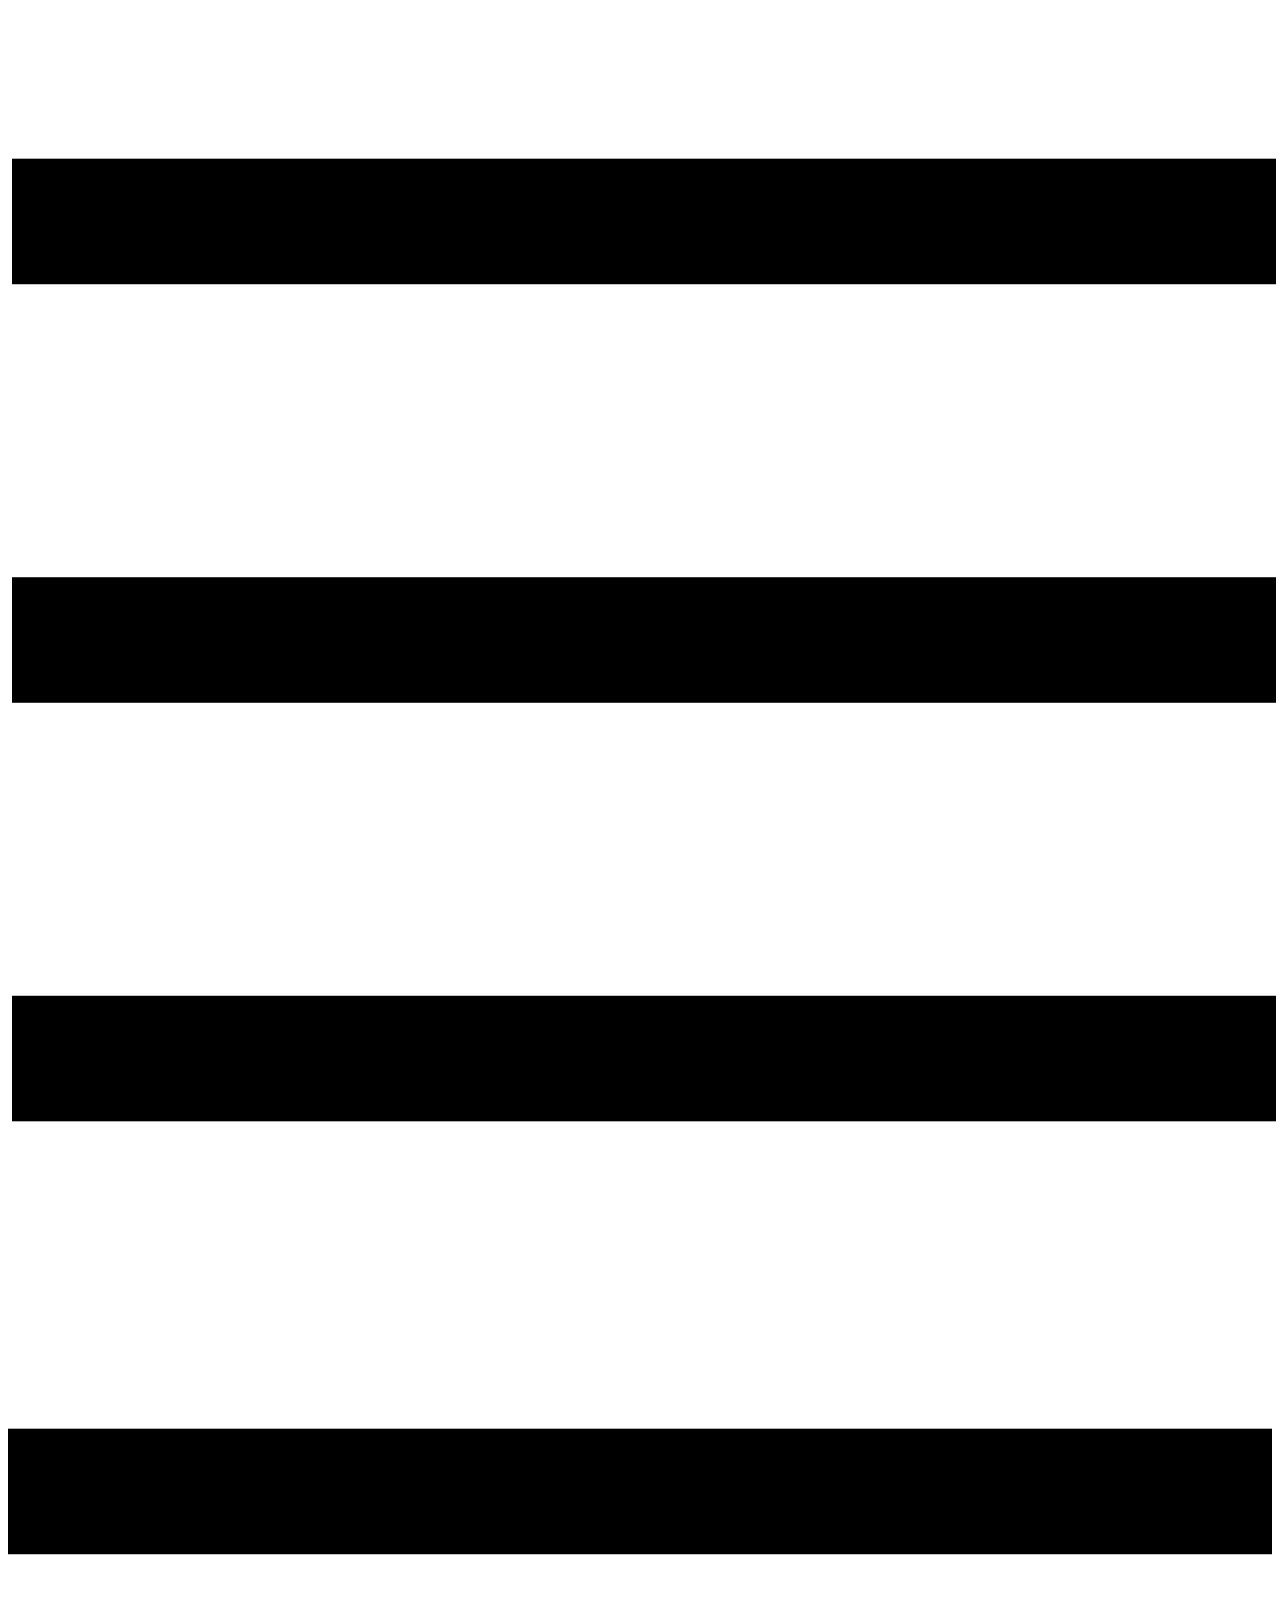
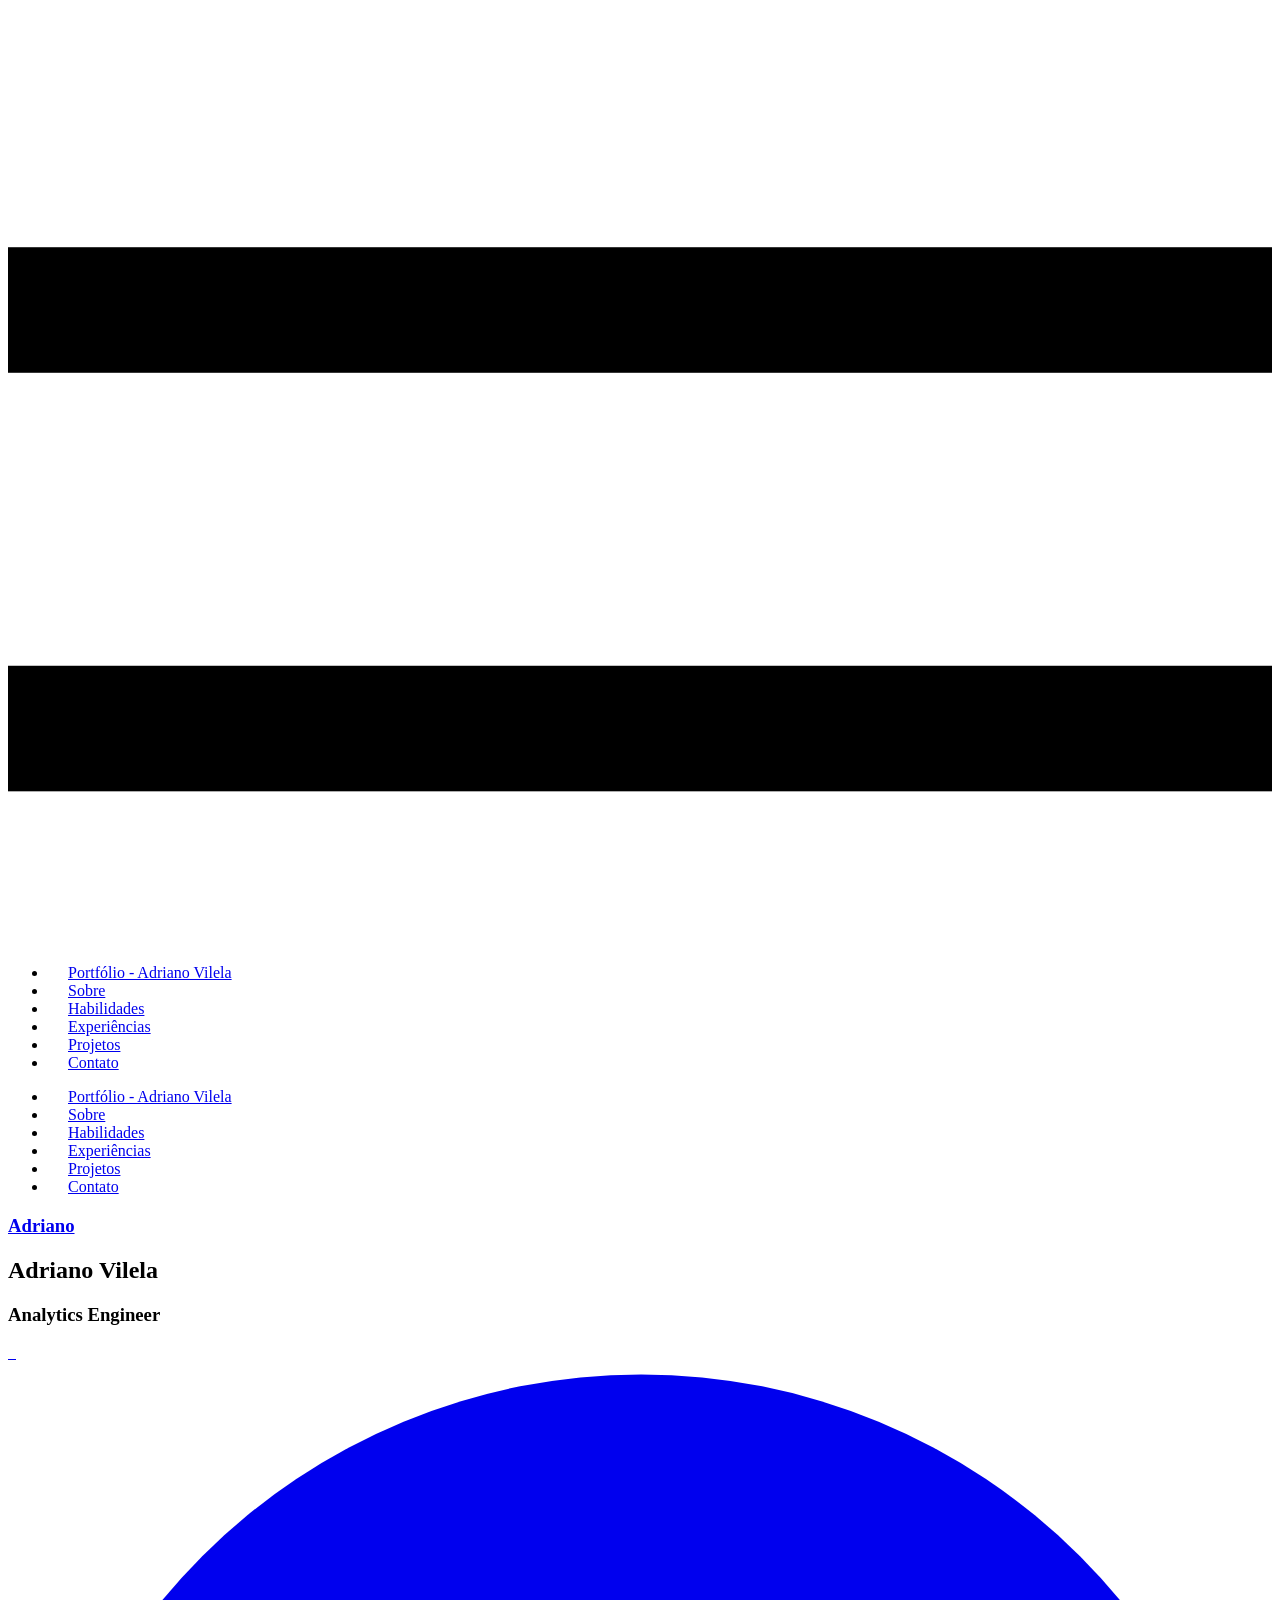
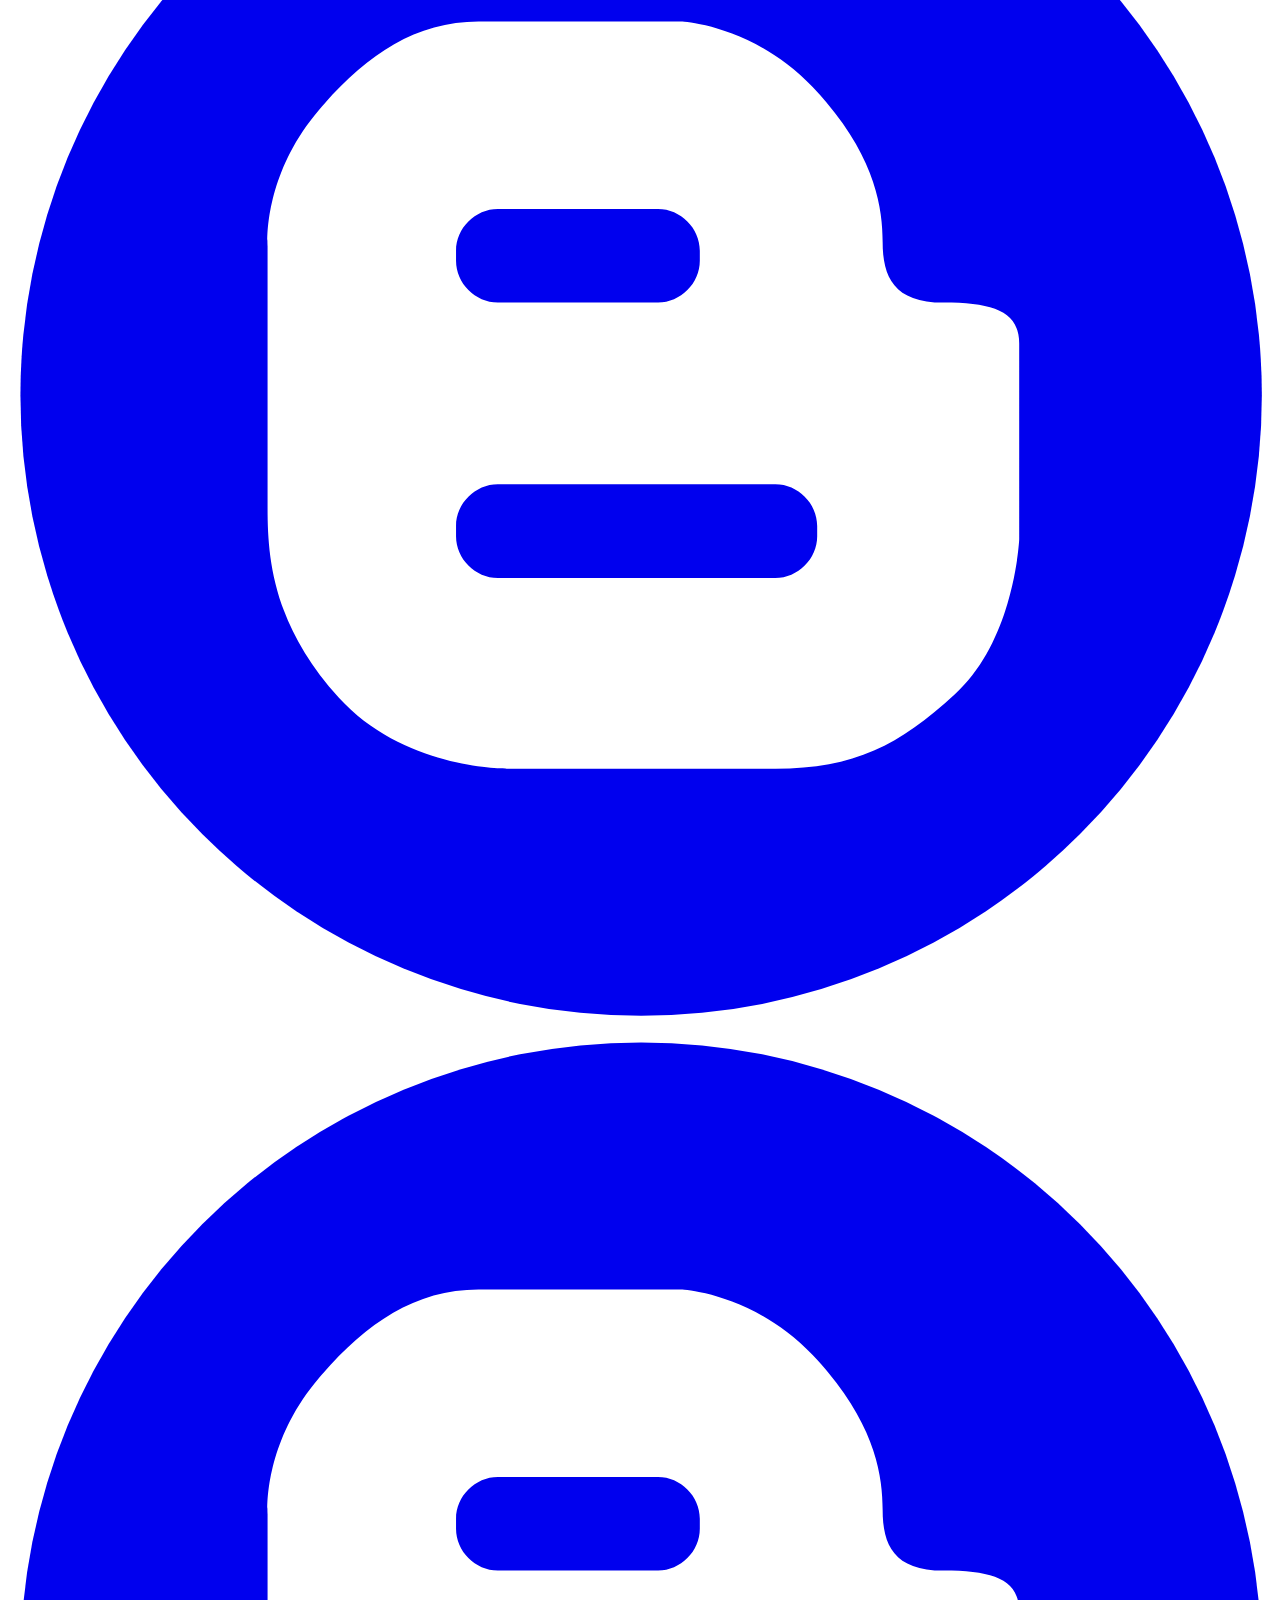
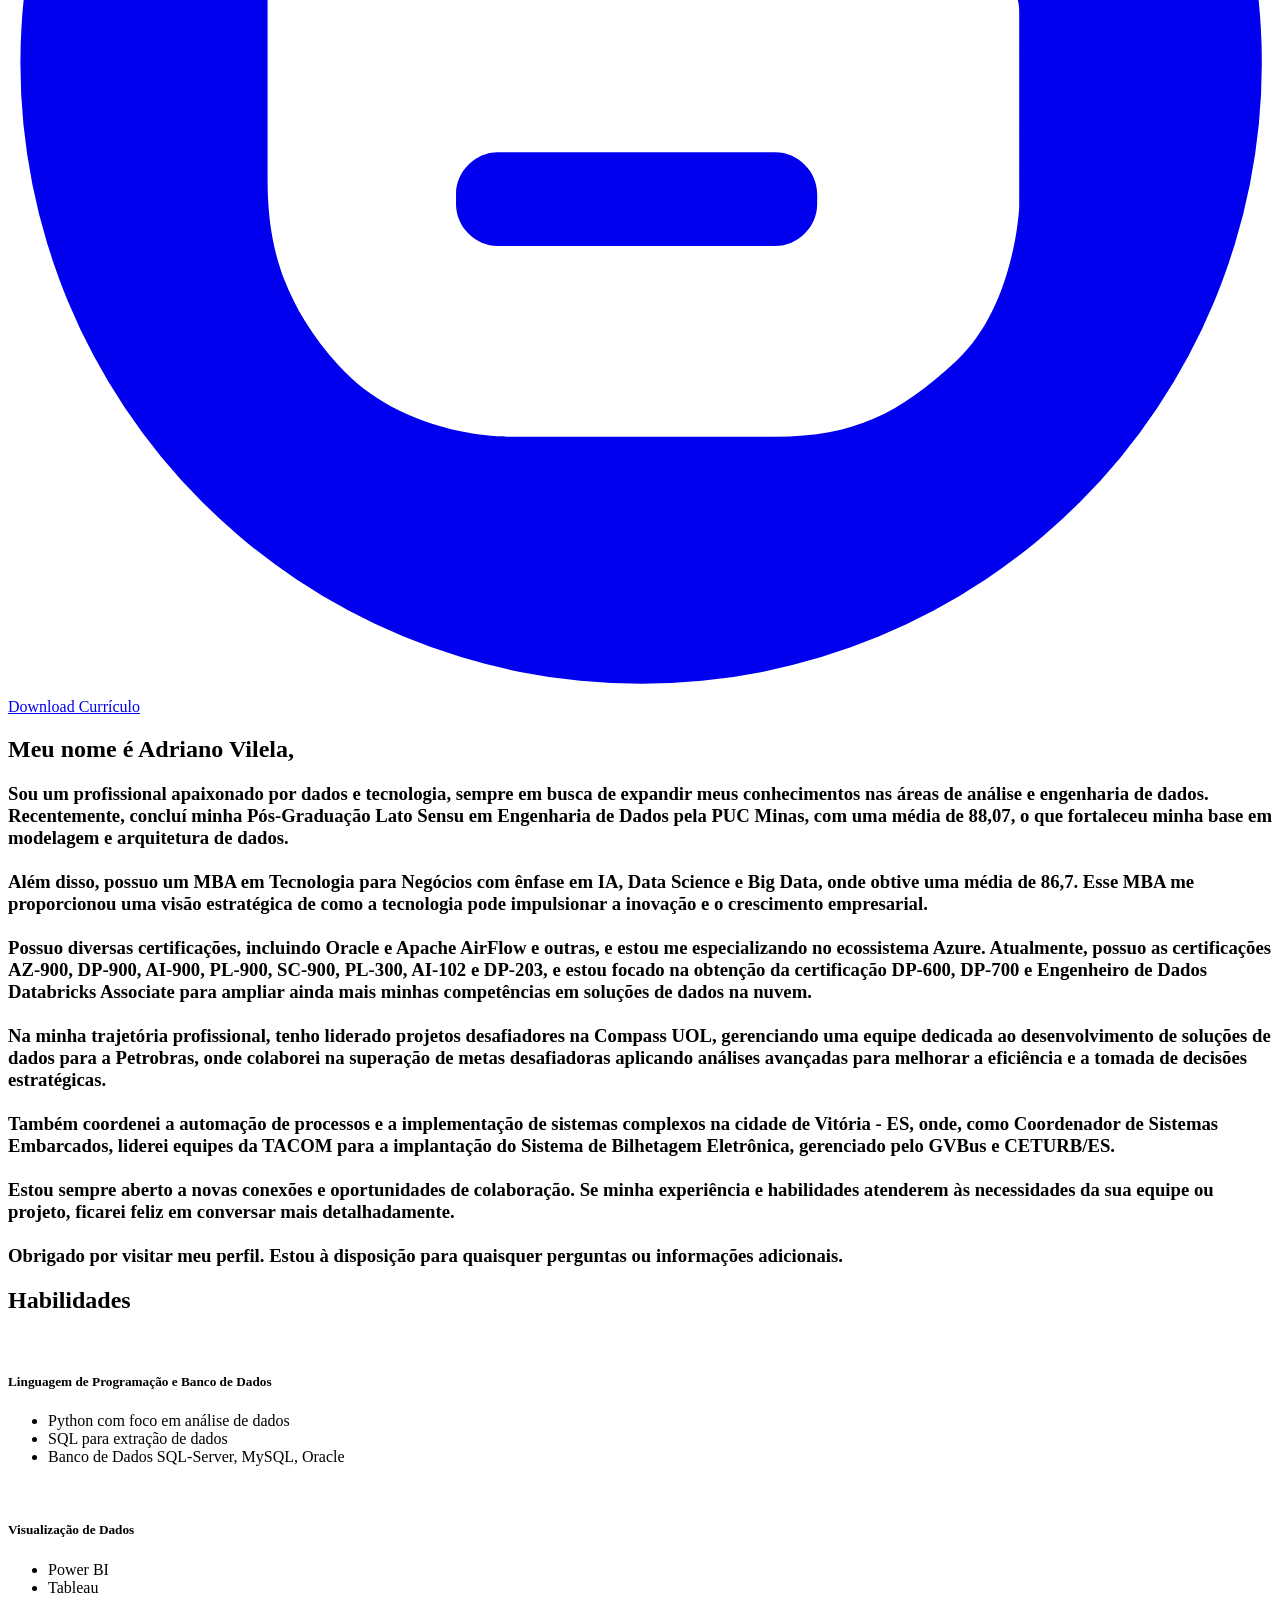
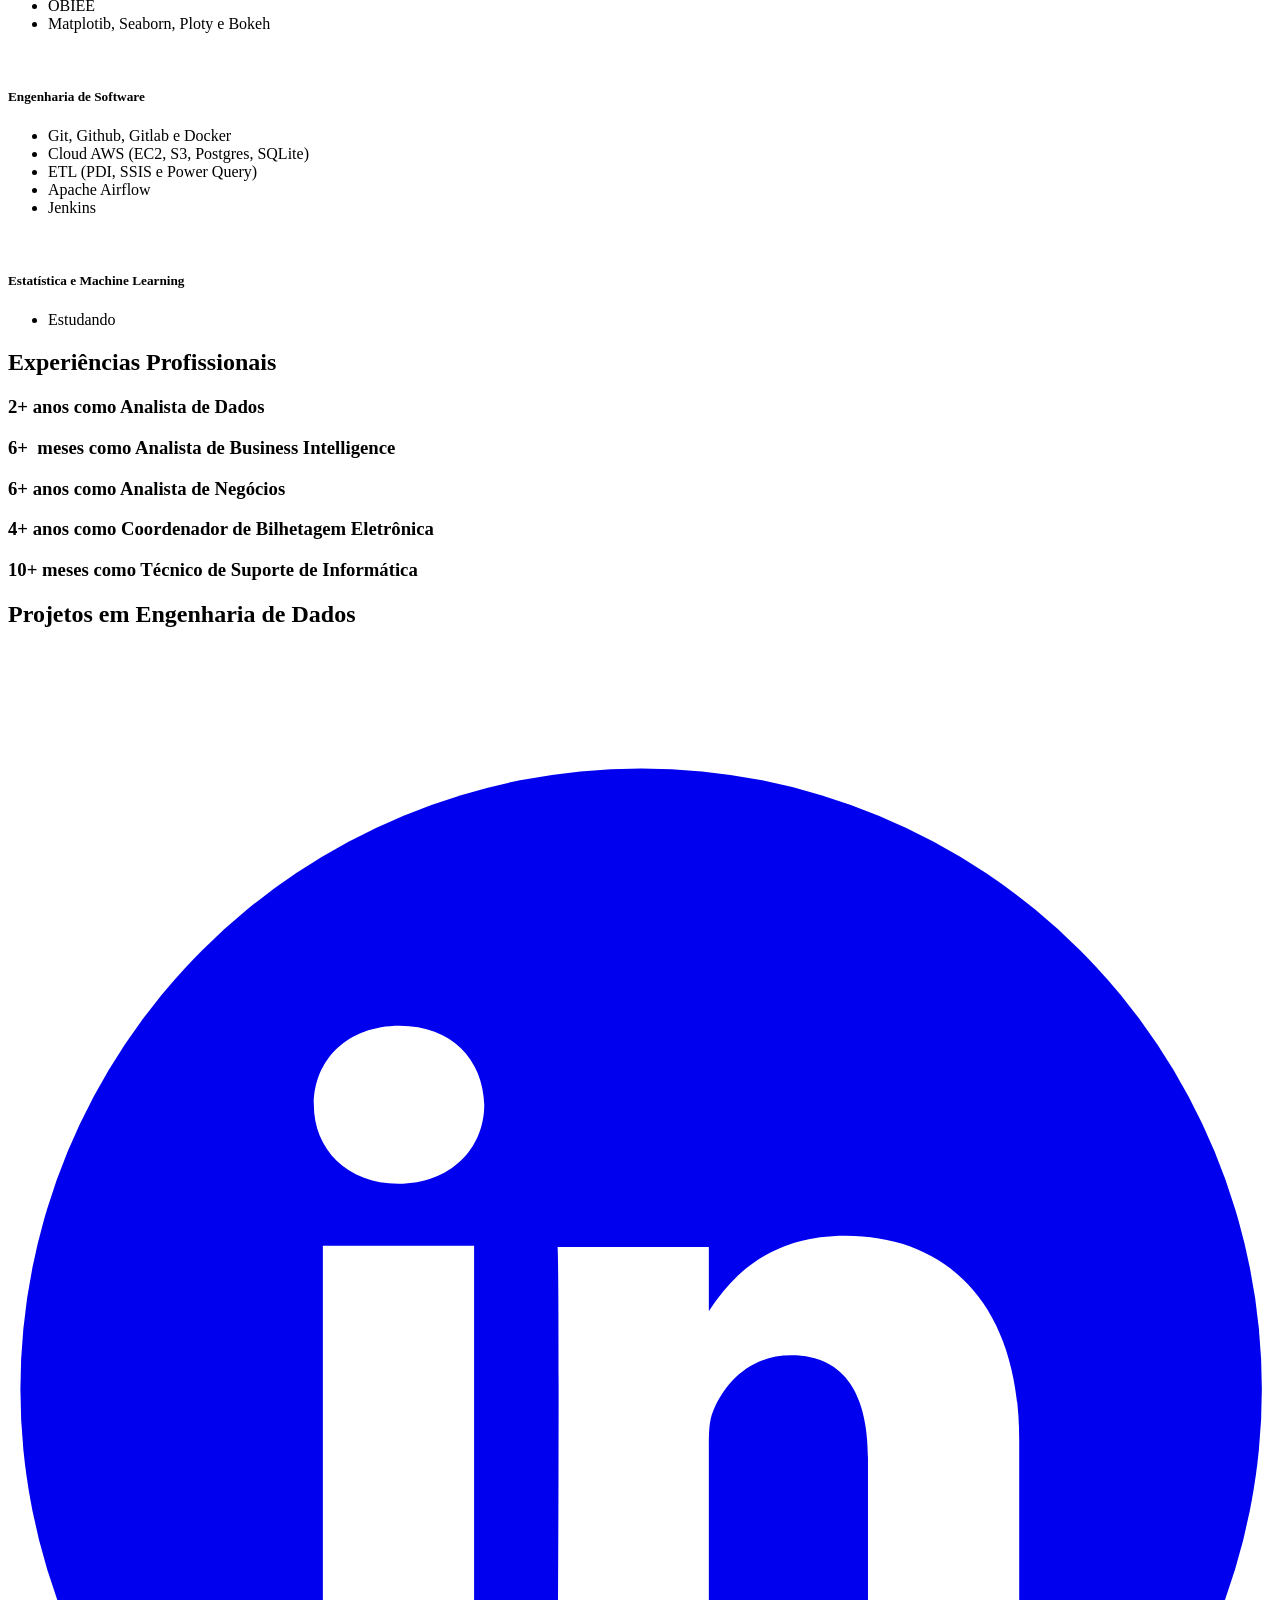
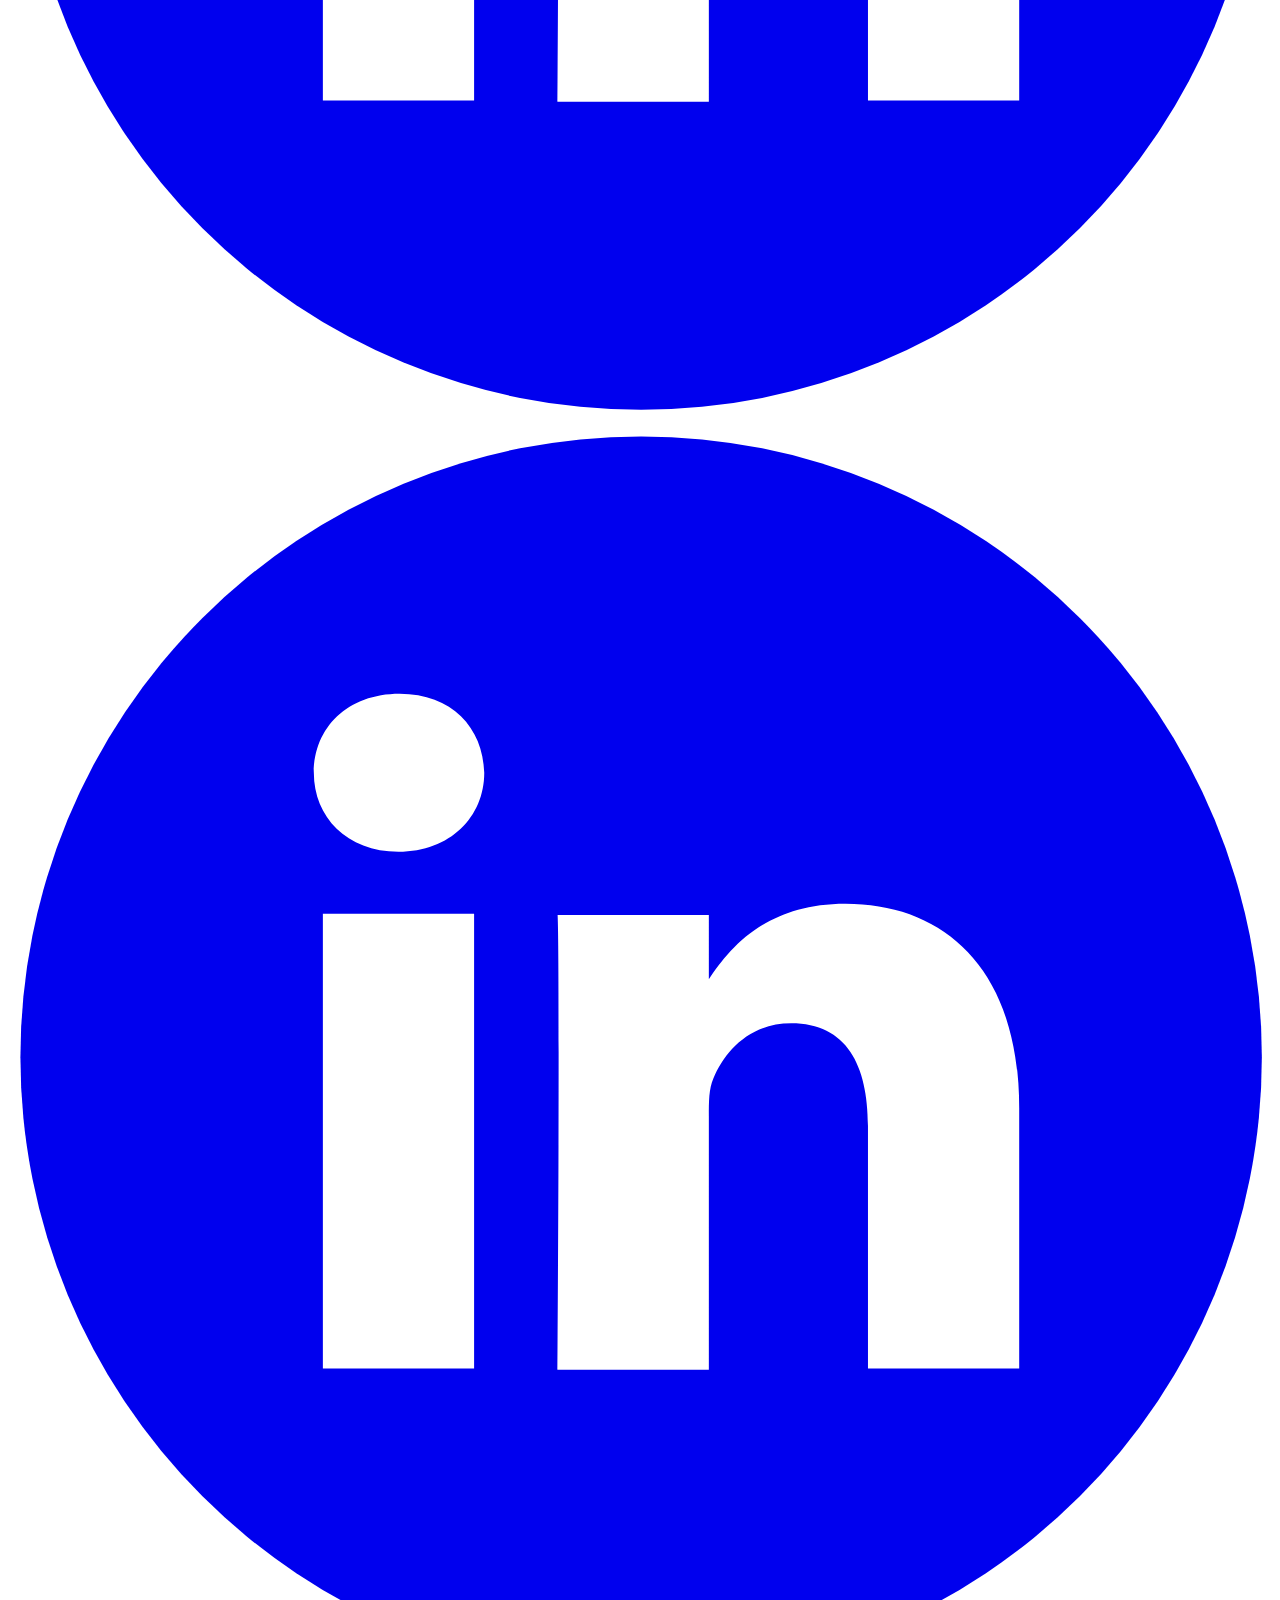
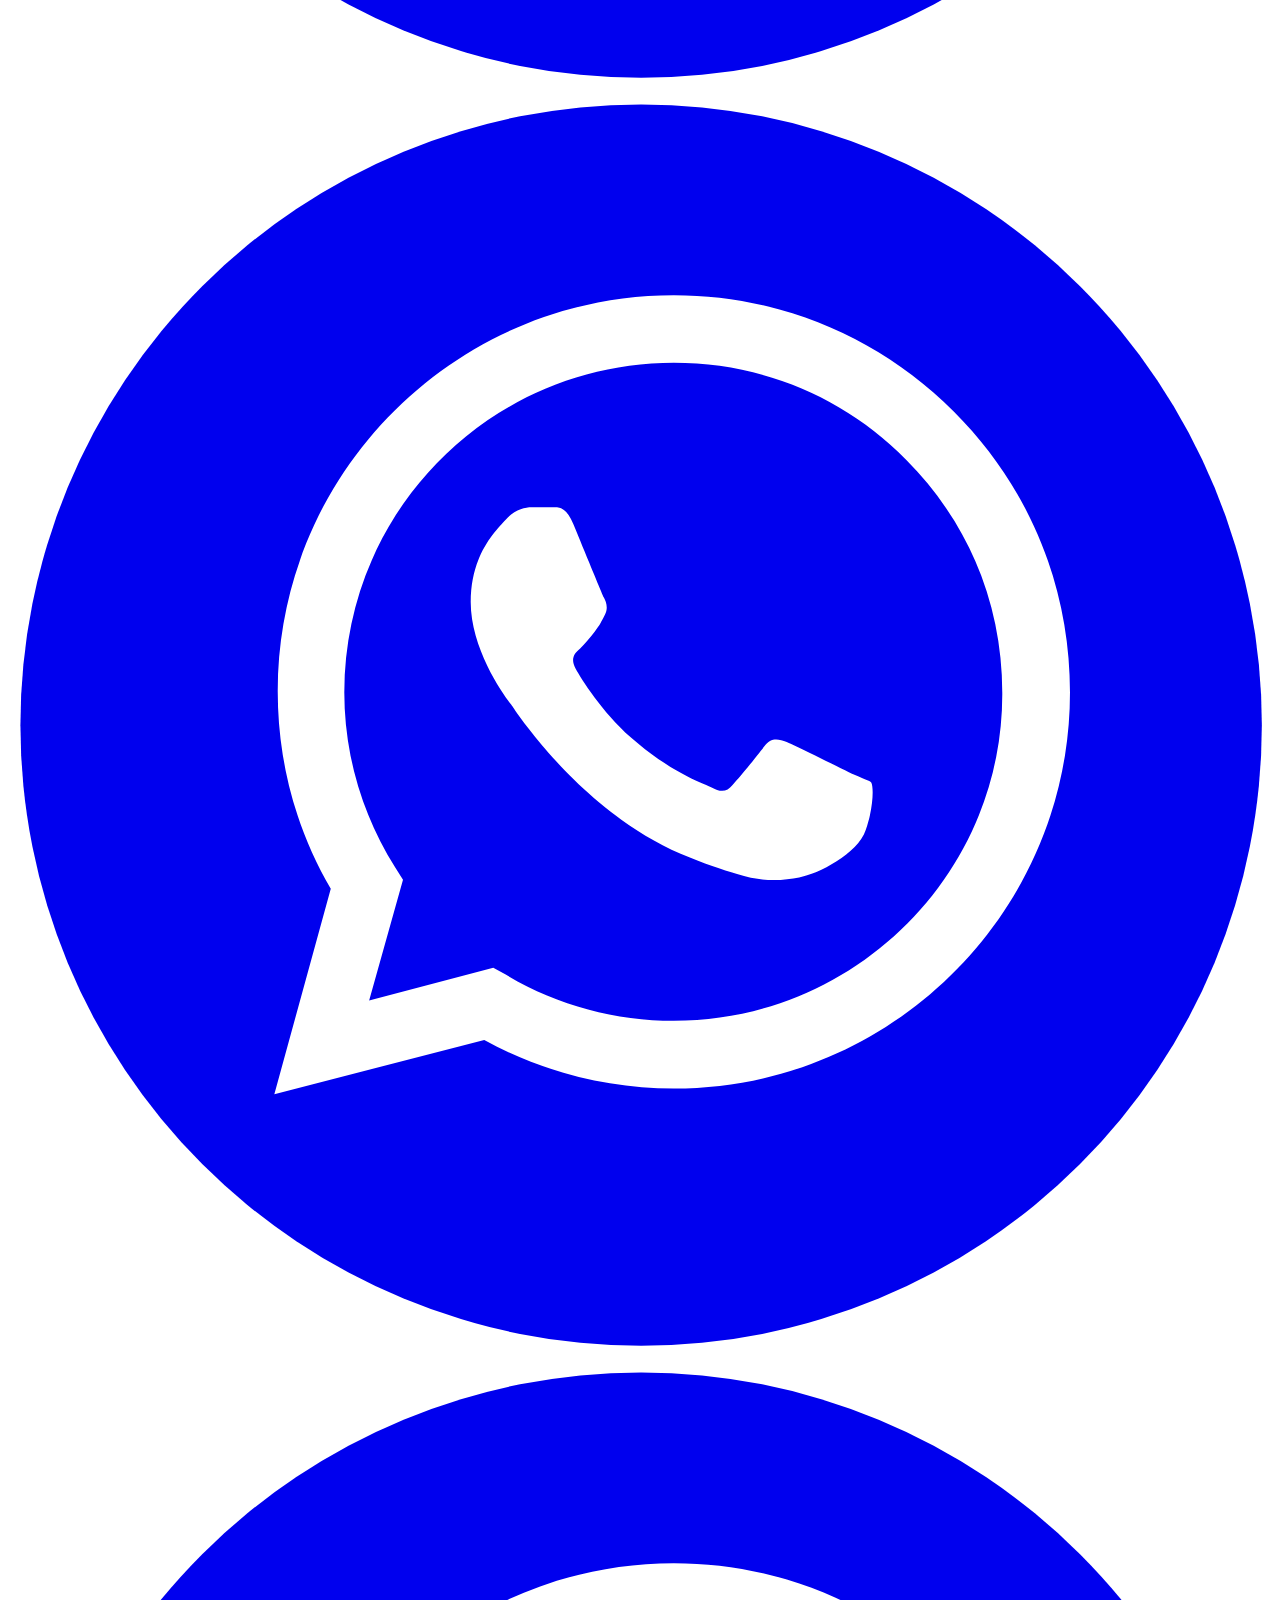
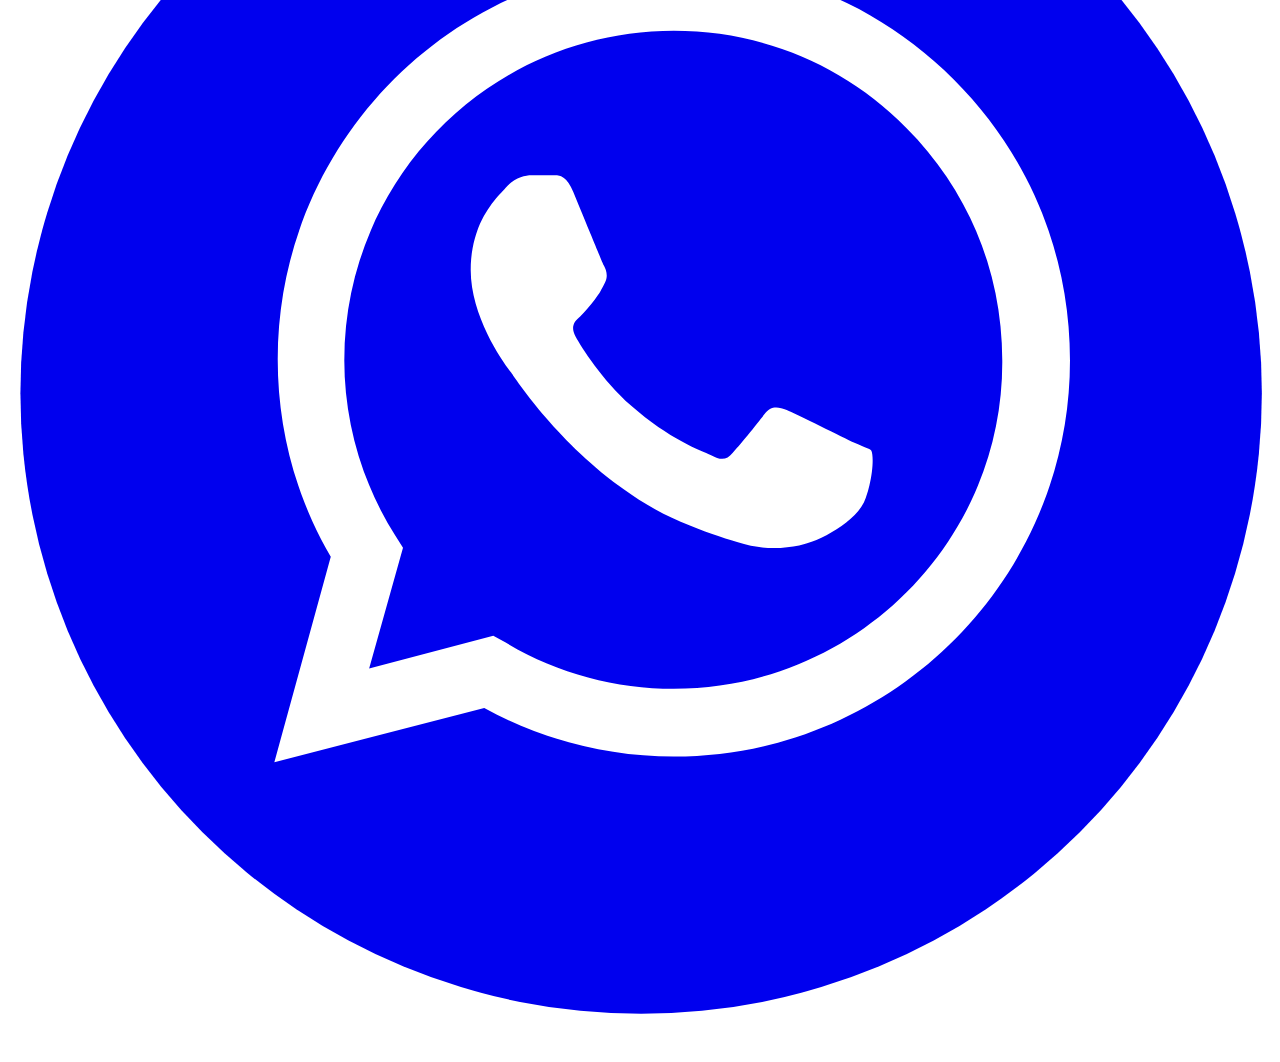
==== commit 2bfbad18: "feat: Atualização de CV Certificação DP-203." ====
--- a/Portfólio-Adriano-Vilela.html
+++ b/Portfólio-Adriano-Vilela.html
@@ -346,8 +346,8 @@
                   <br />Possuo diversas certificações, incluindo Oracle e
                   Apache AirFlow e outras, e estou me especializando no
                   ecossistema Azure. Atualmente, possuo as certificações
-                  AZ-900, DP-900, AI-900, PL-900, SC-900 e PL-300, e estou focado na obtenção da
-                  certificação DP-203 para ampliar ainda mais minhas
+                  AZ-900, DP-900, AI-900, PL-900, SC-900, PL-300, AI-102 e DP-203, e estou focado na obtenção da
+                  certificação DP-600, DP-700 e Engenheiro de Dados Databricks Associate para ampliar ainda mais minhas
                   competências em soluções de dados na nuvem.<br />
                   <br />Na minha trajetória profissional, tenho liderado
                   projetos desafiadores na Compass UOL, gerenciando uma equipe
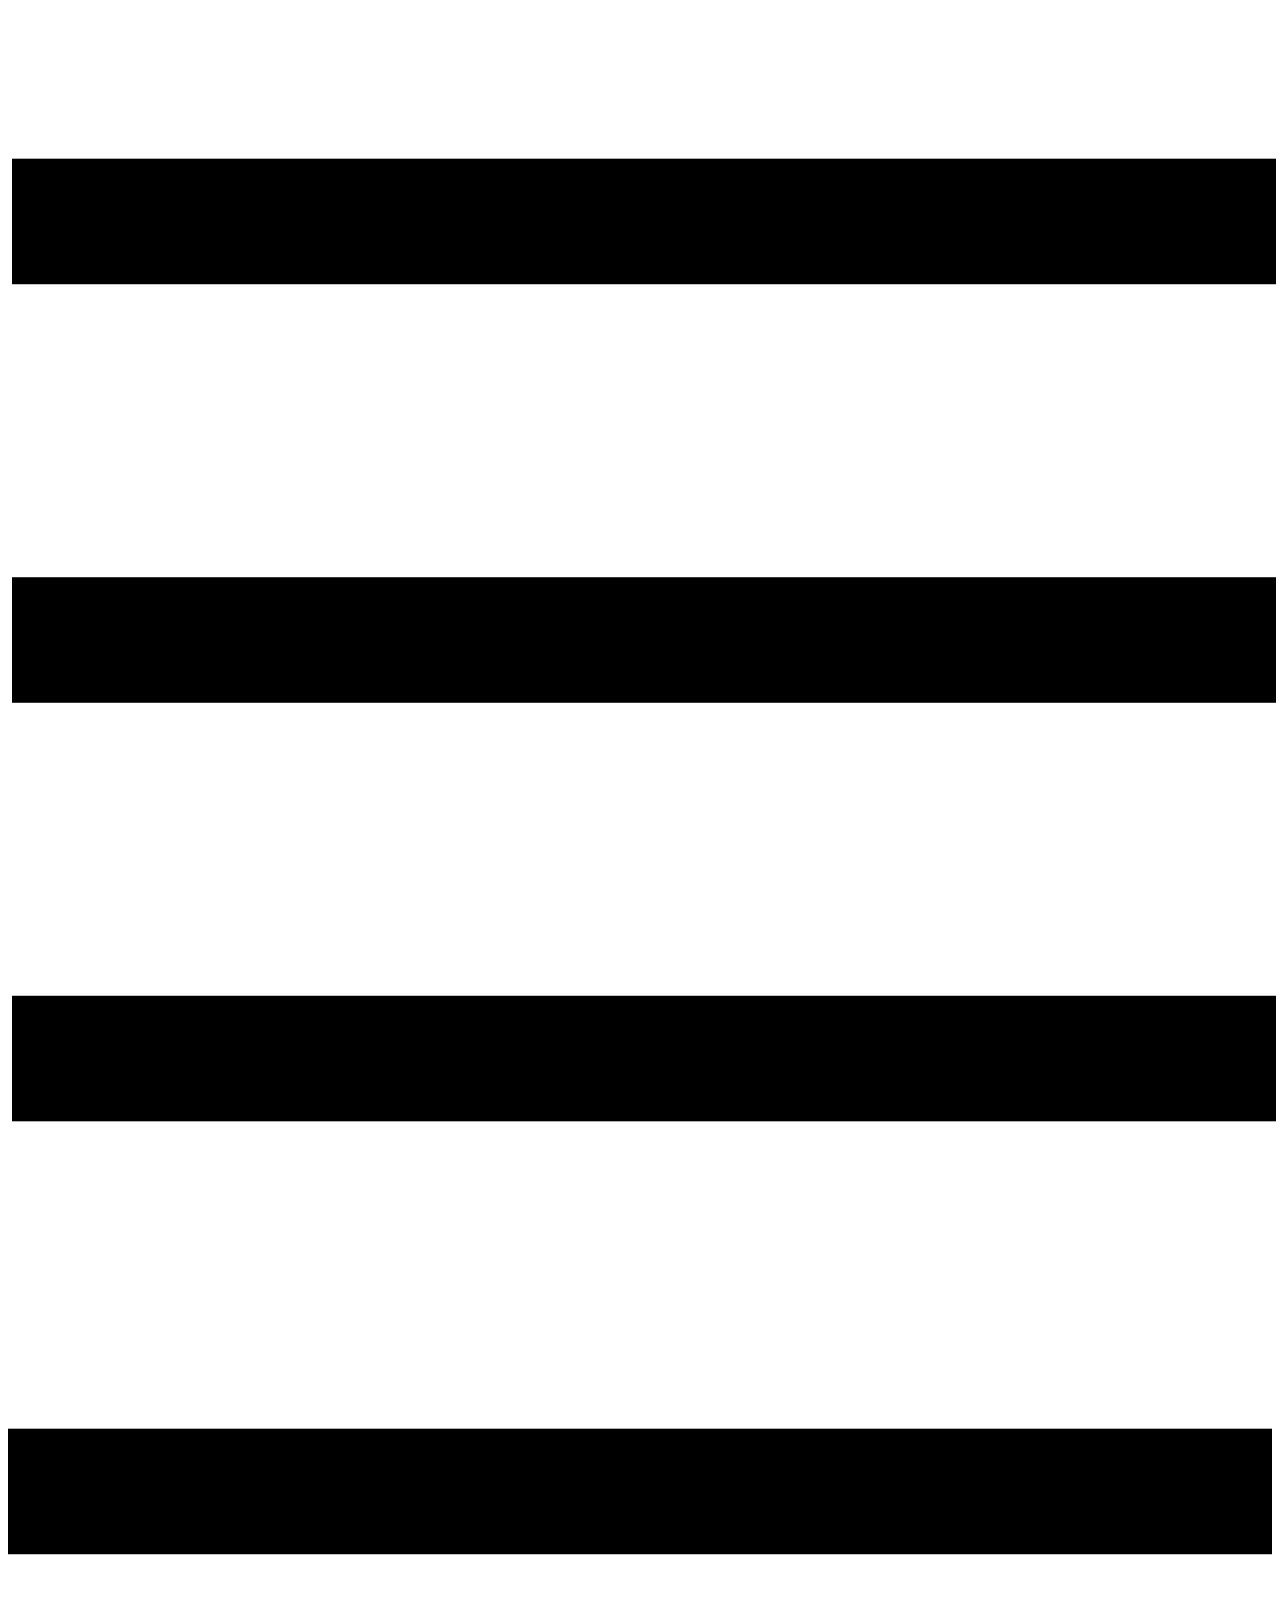
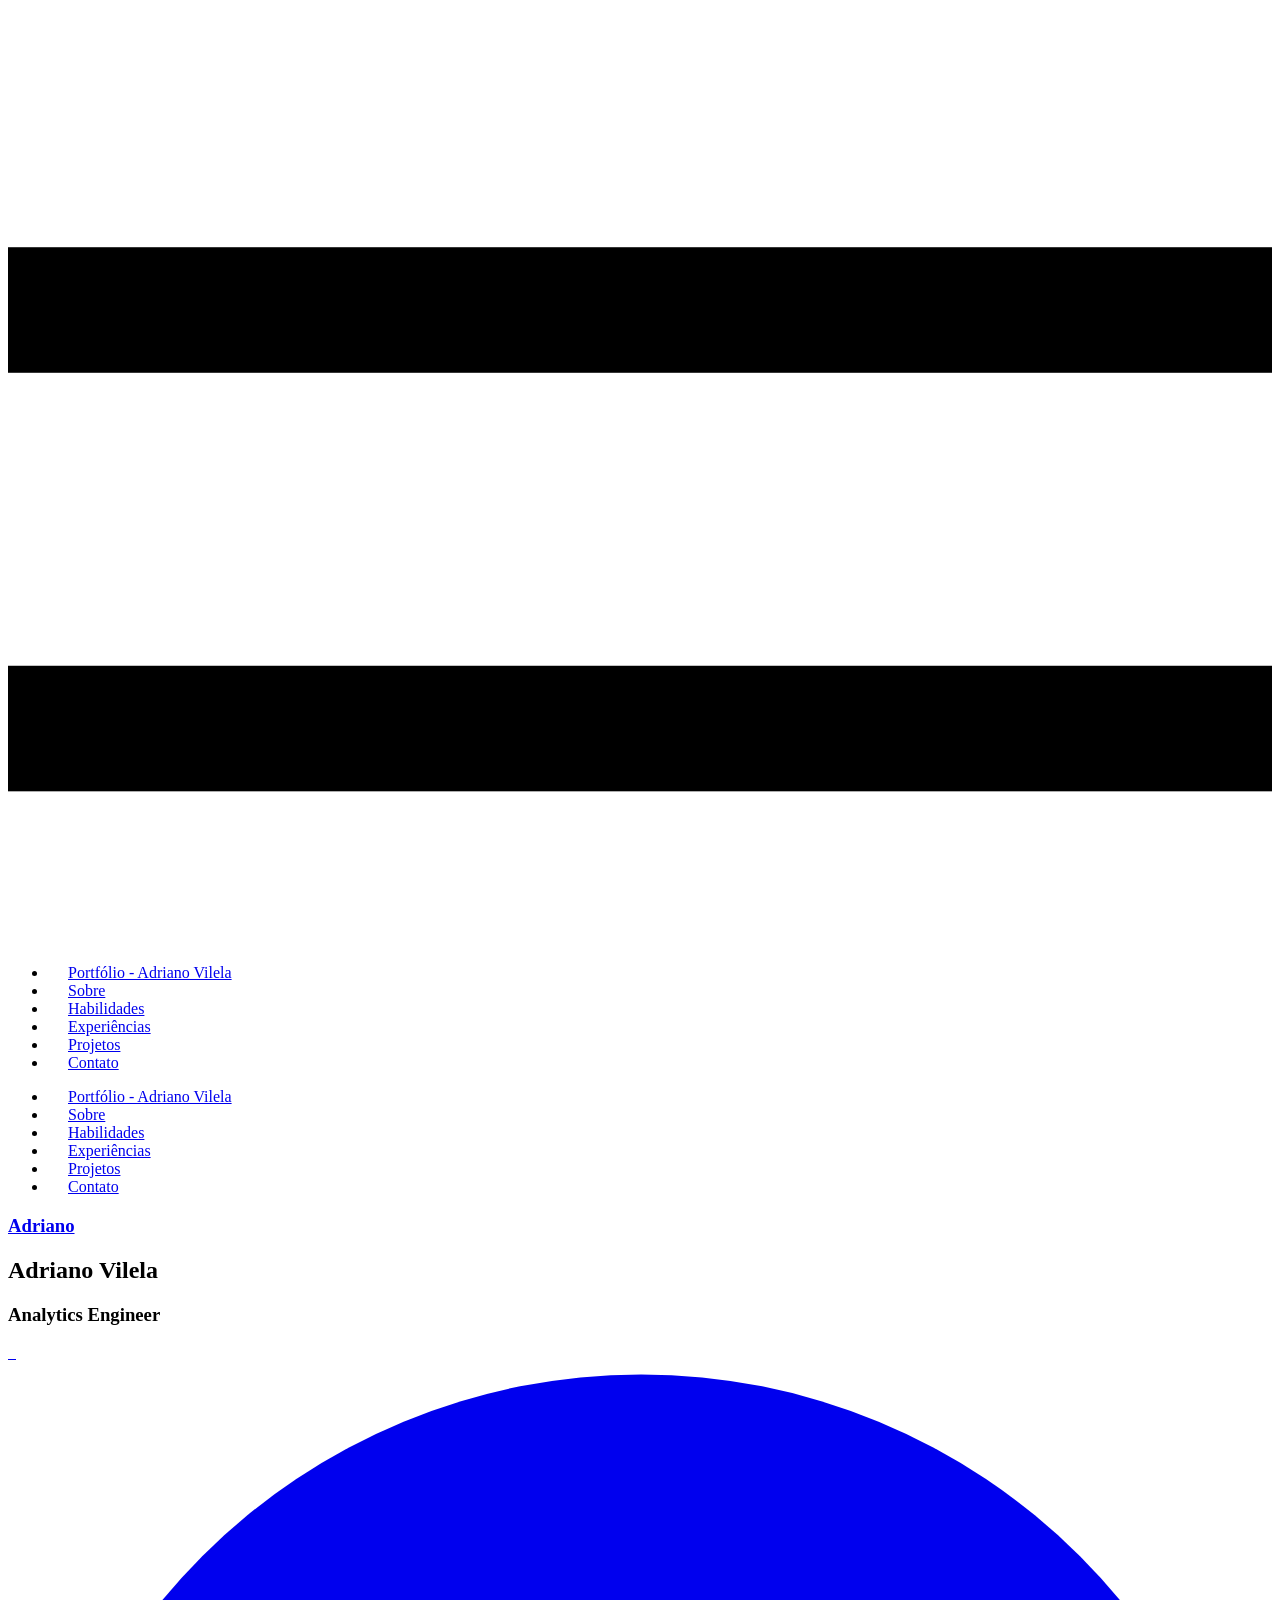
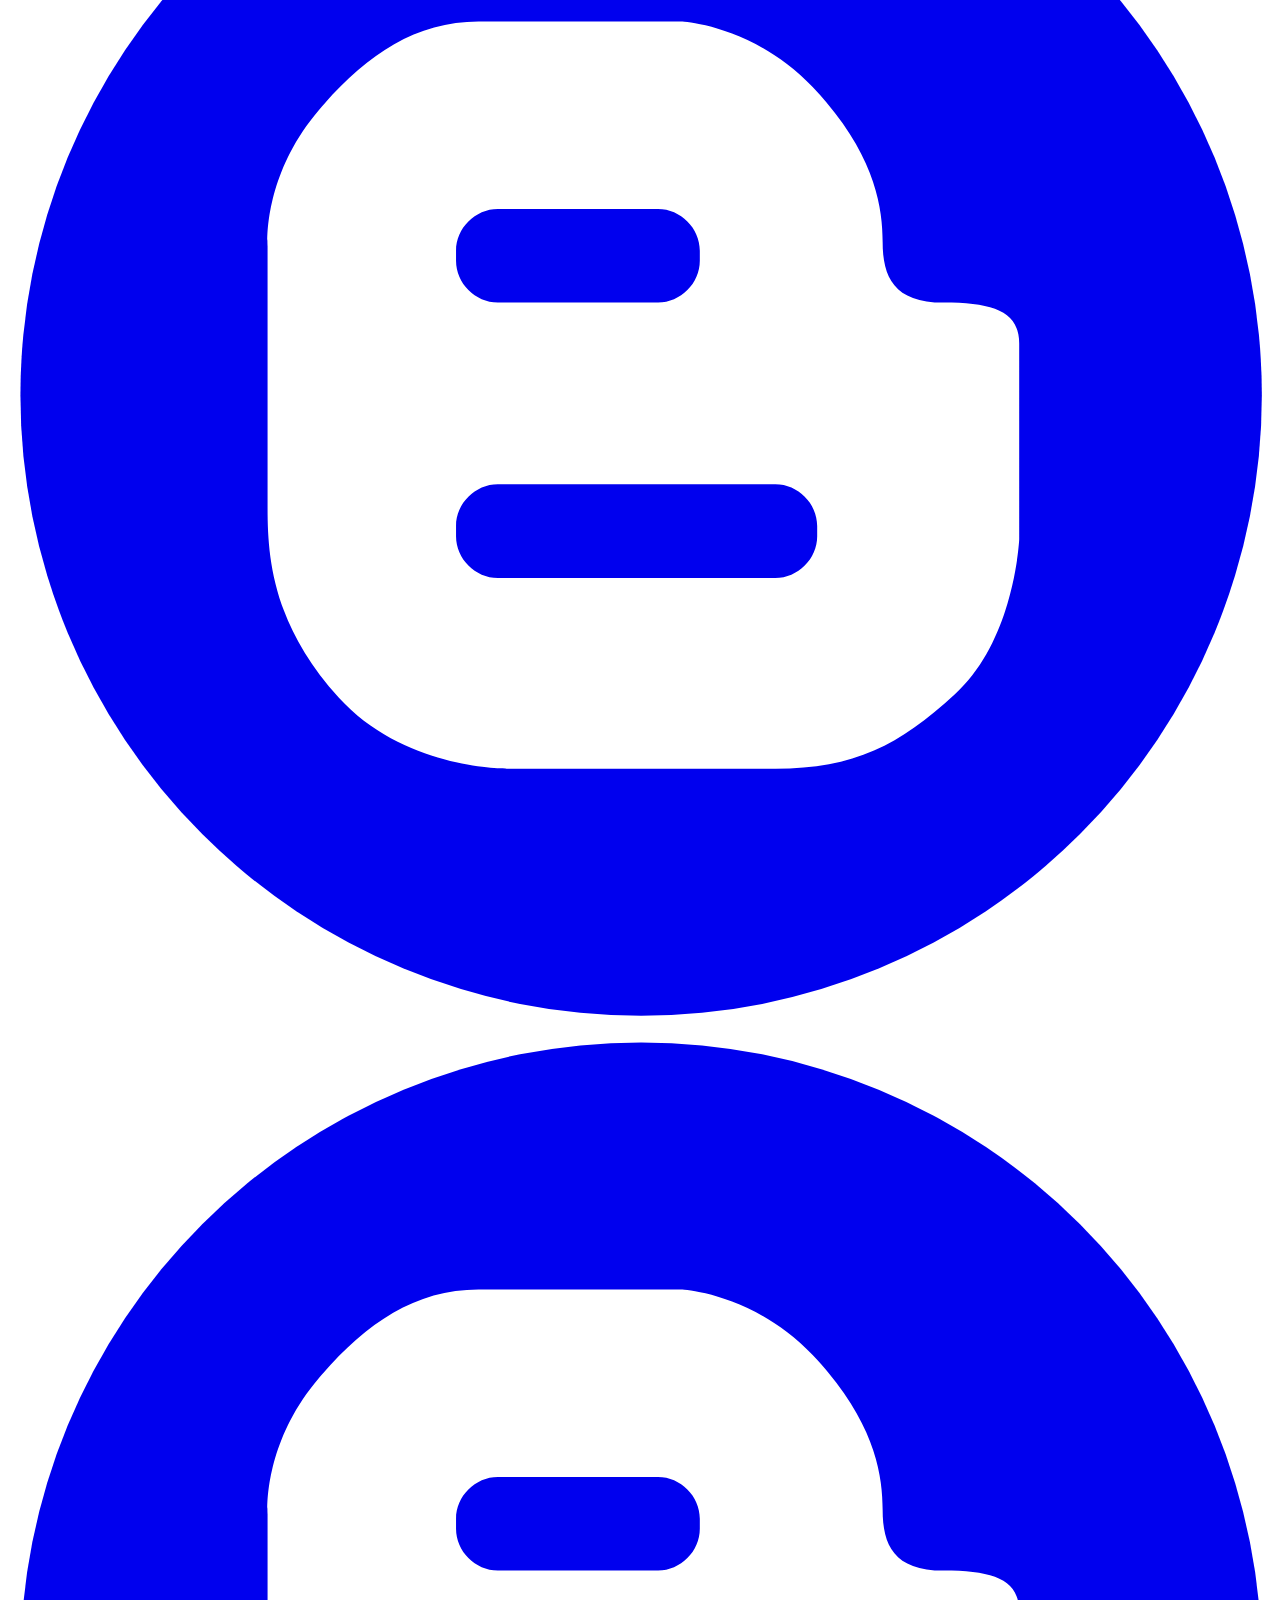
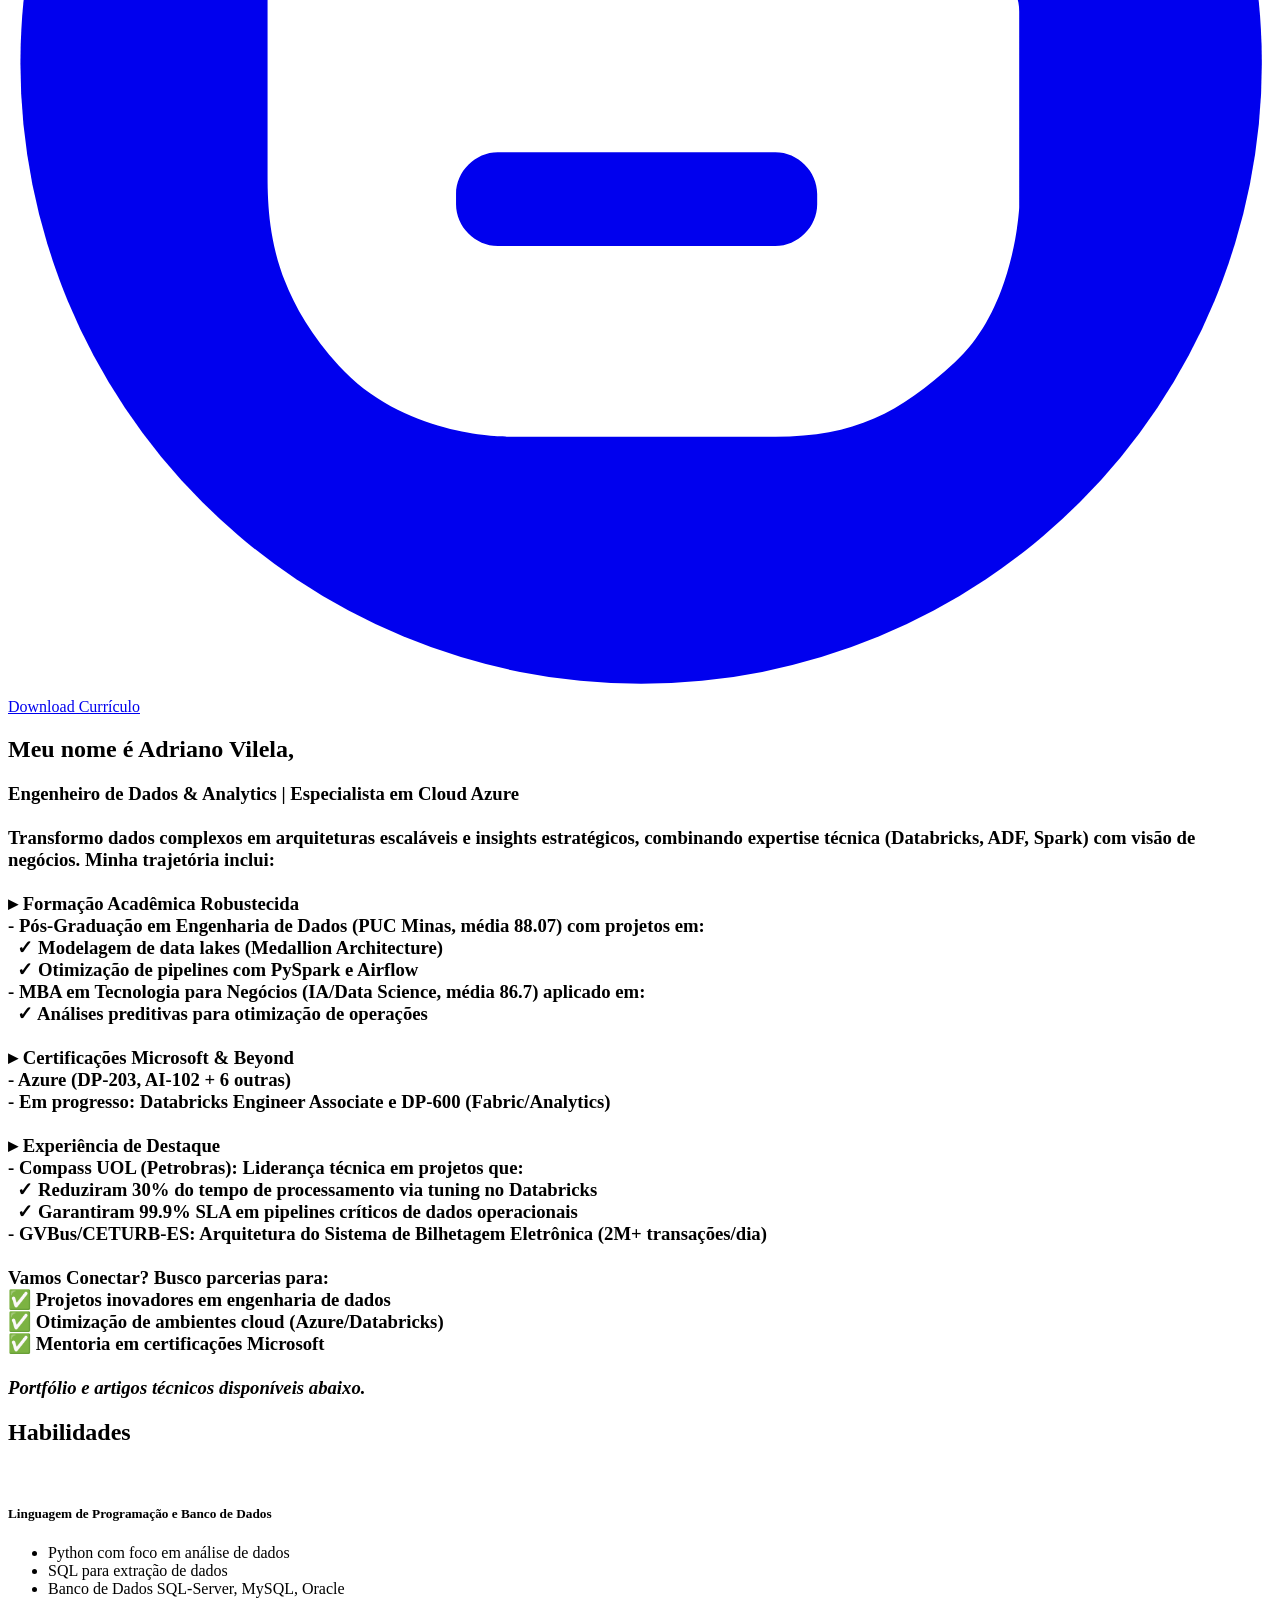
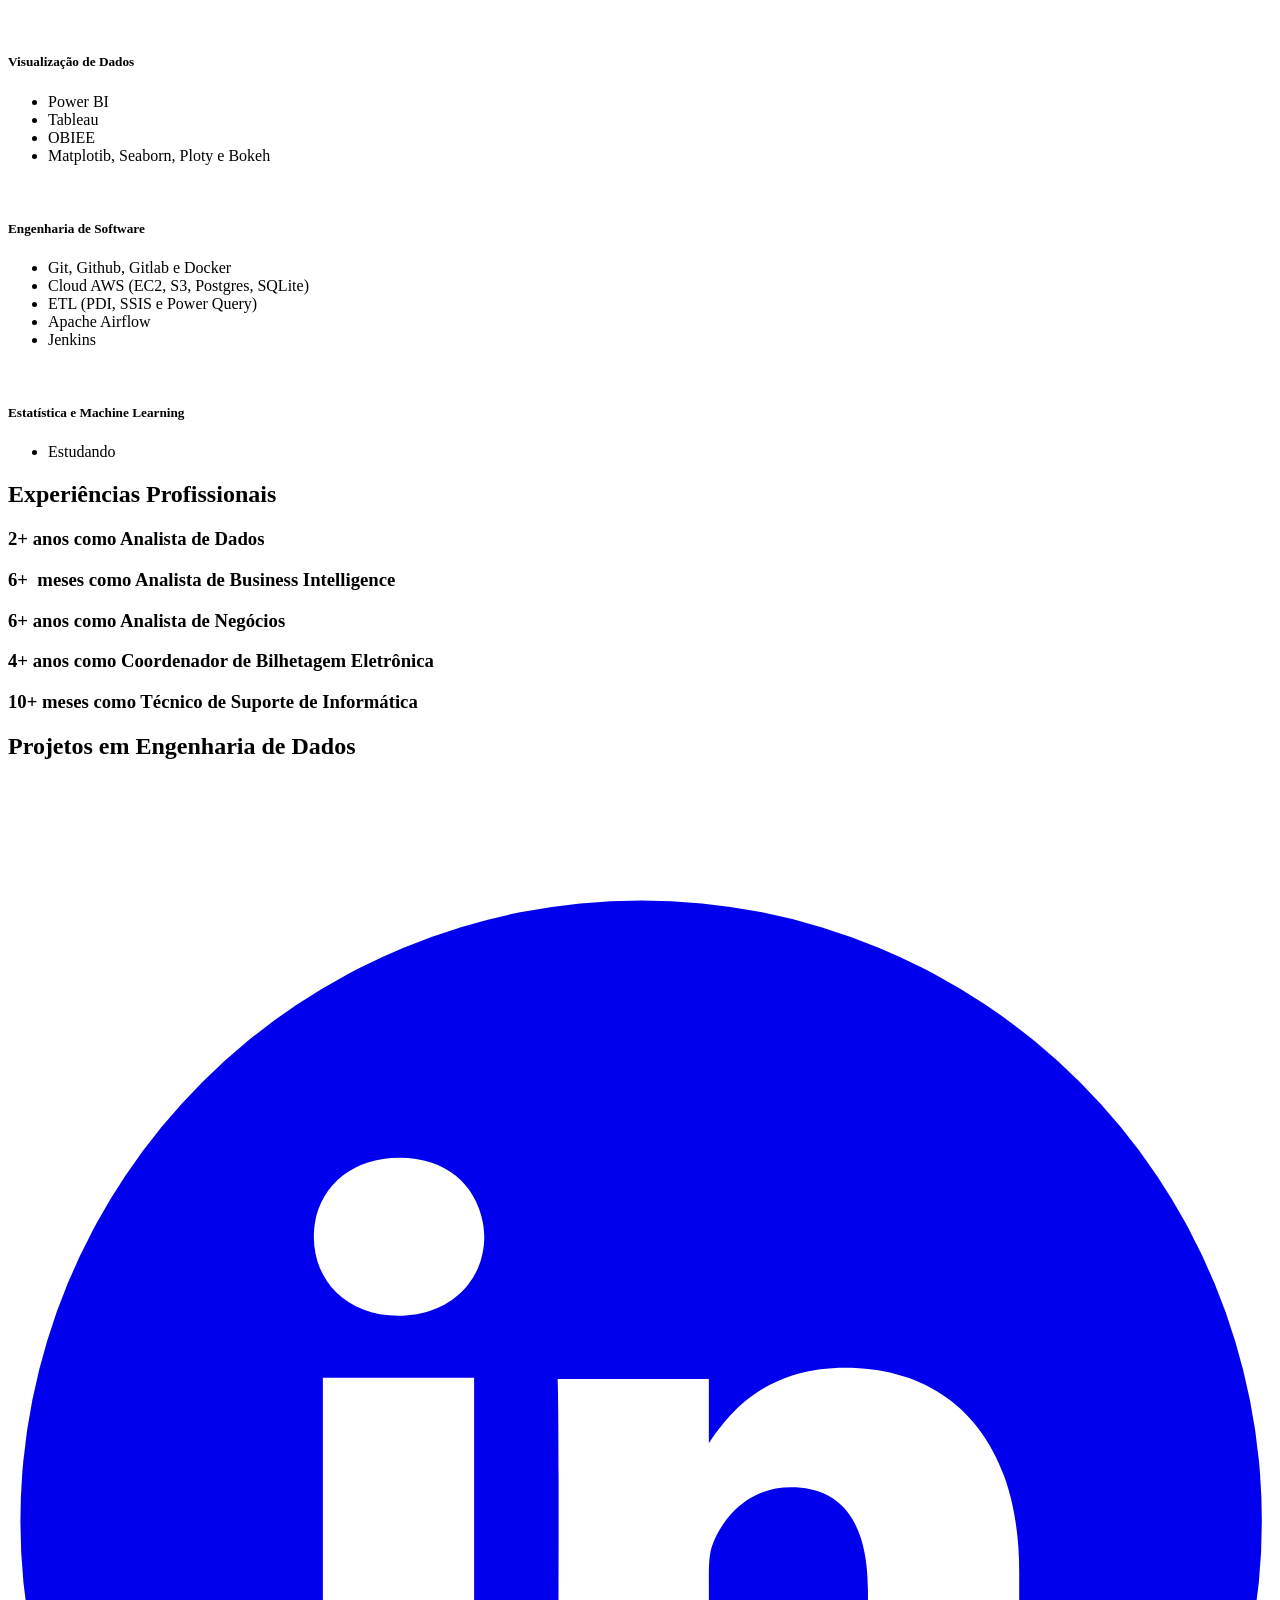
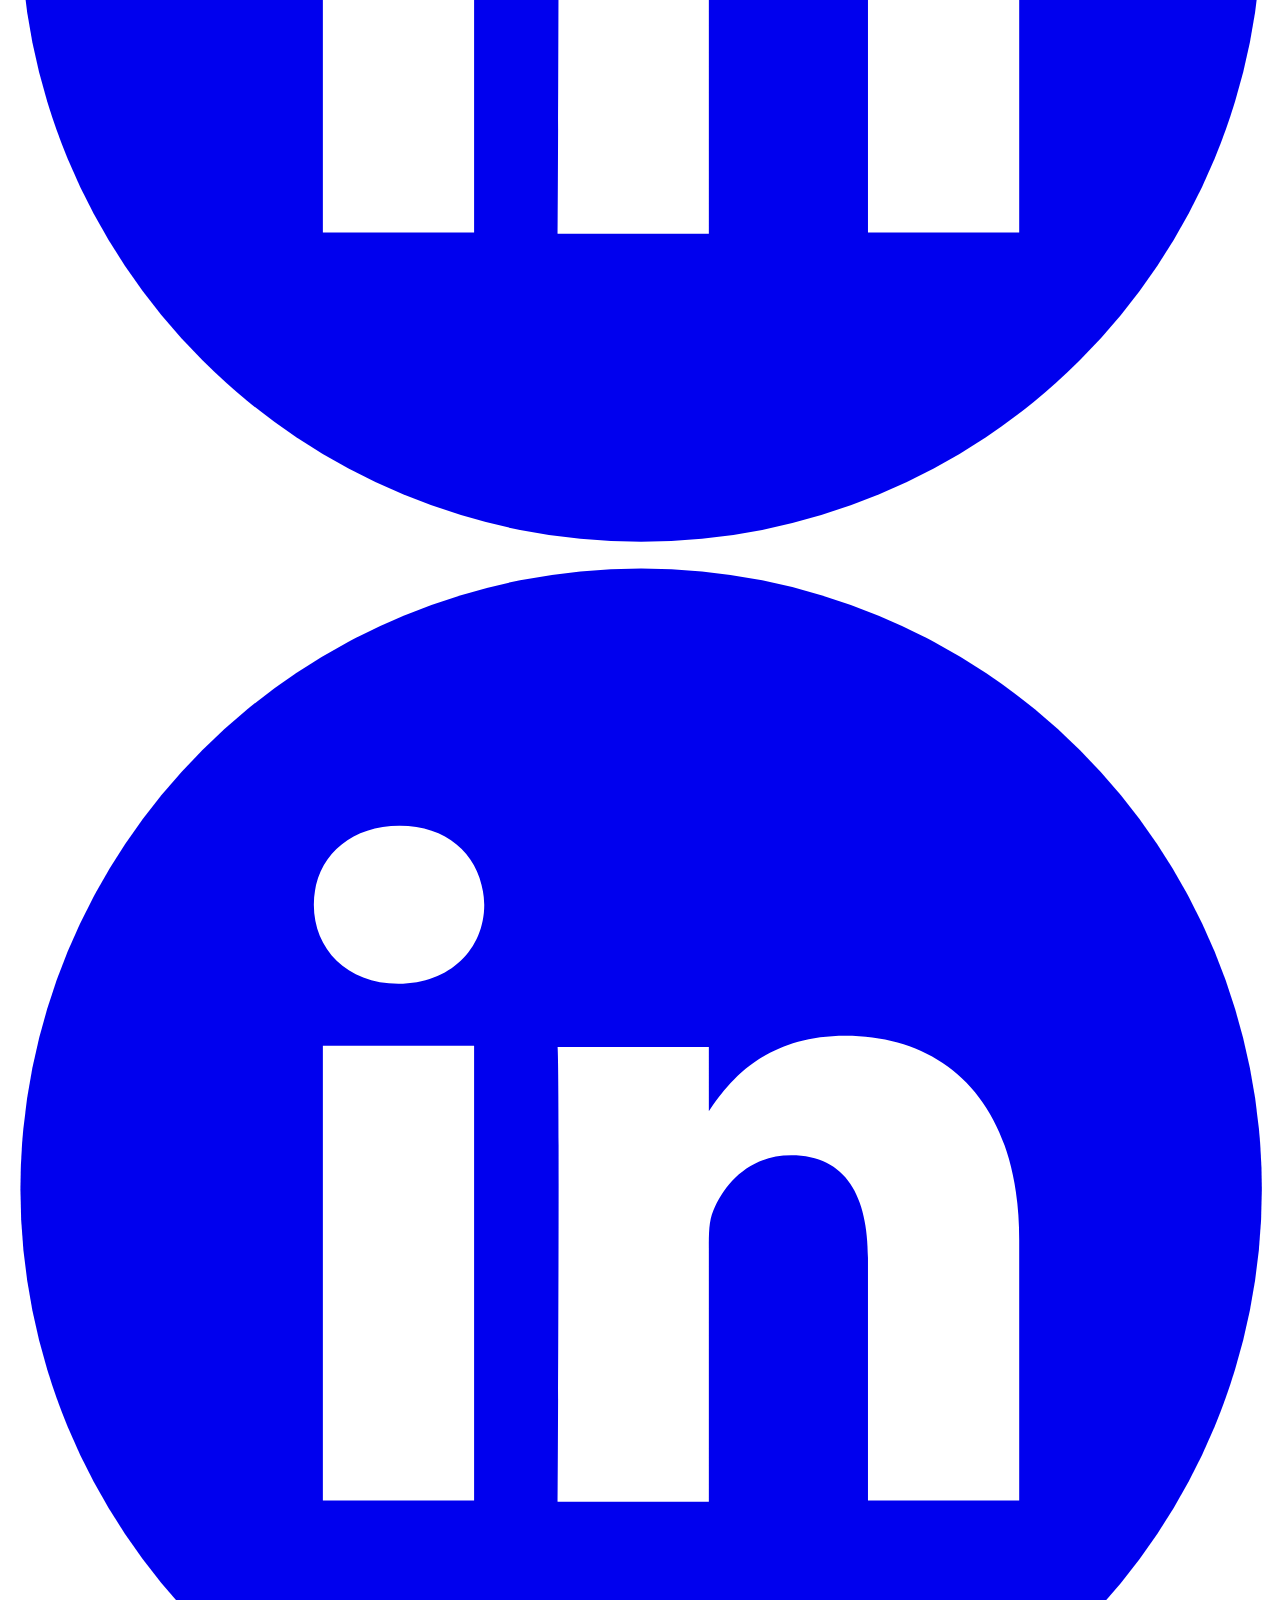
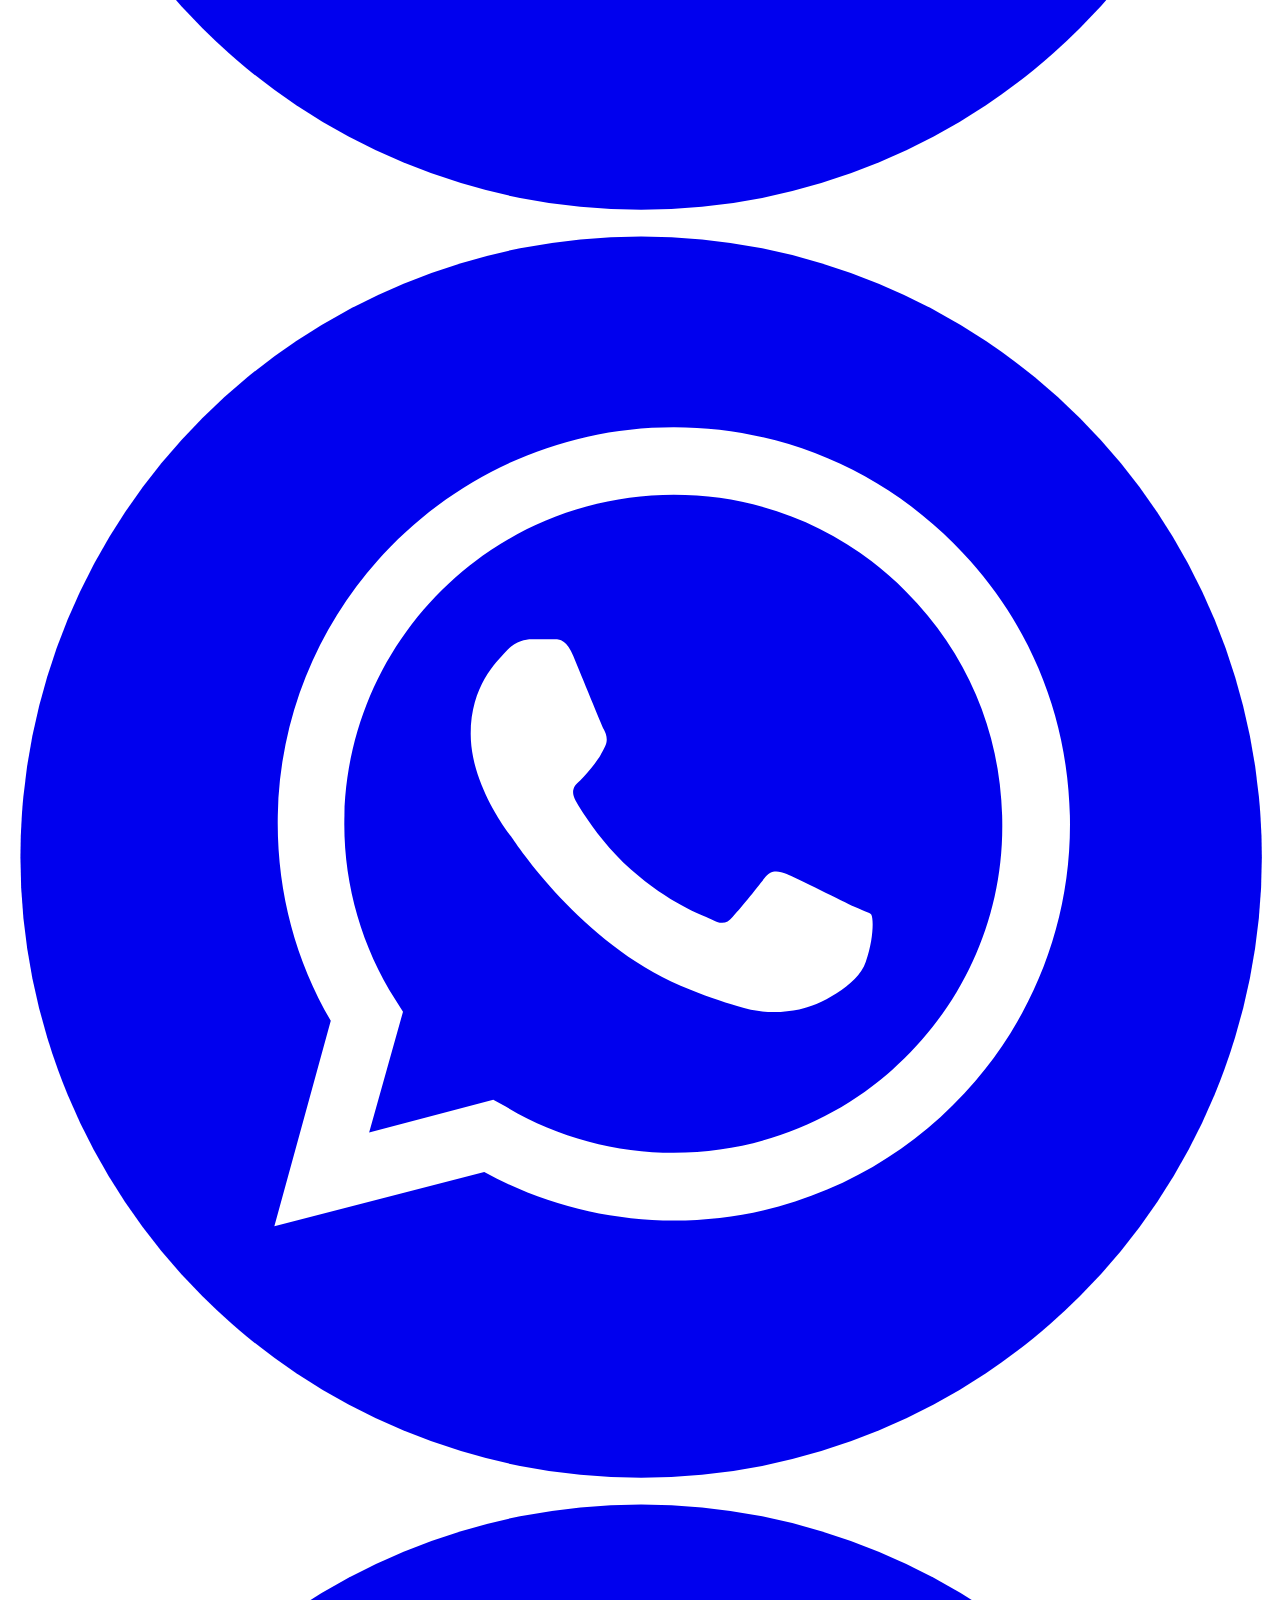
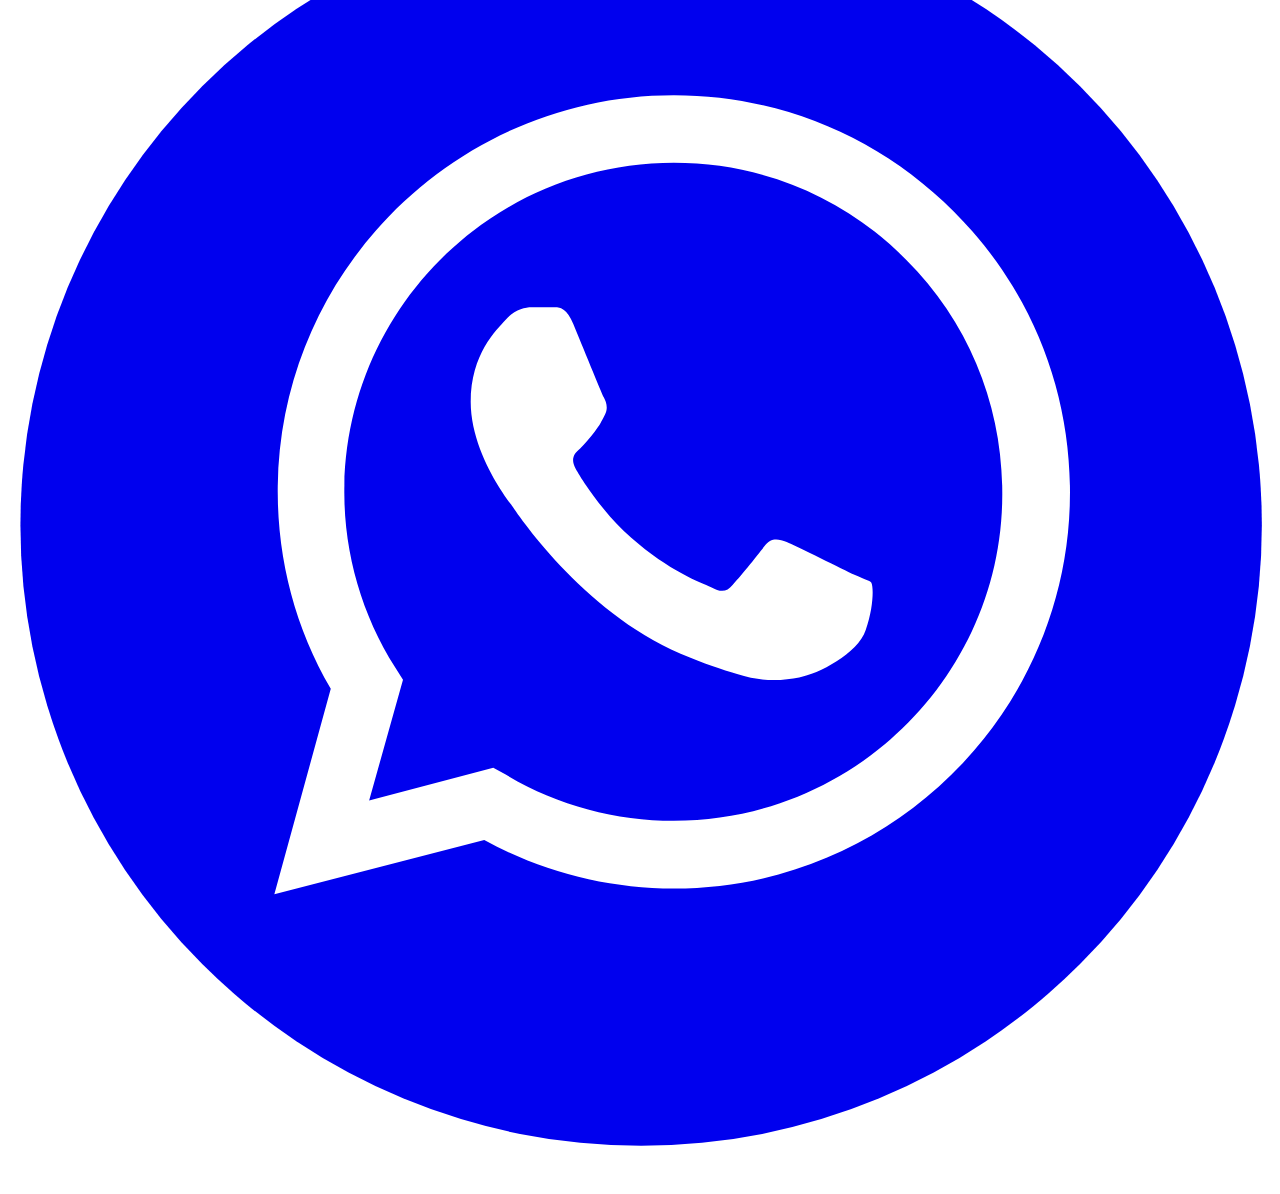
==== commit dfe9db9e: "feat: Atualização do CV." ====
--- a/Portfólio-Adriano-Vilela.html
+++ b/Portfólio-Adriano-Vilela.html
@@ -330,42 +330,34 @@
                   <h2 class="u-text u-text-custom-color-1 u-text-1">
                     Meu nome é Adriano Vilela,
                   </h2>
-                  <h3
-                    class="u-align-justify u-text u-text-palette-5-dark-2 u-text-2"
-                  >
-                  Sou um profissional apaixonado por dados e tecnologia,
-                  sempre em busca de expandir meus conhecimentos nas áreas de
-                  análise e engenharia de dados. Recentemente, concluí minha
-                  Pós-Graduação Lato Sensu em Engenharia de Dados pela PUC
-                  Minas, com uma média de 88,07, o que fortaleceu minha base
-                  em modelagem e arquitetura de dados.<br />
-                  <br />Além disso, possuo um MBA em Tecnologia para Negócios
-                  com ênfase em IA, Data Science e Big Data, onde obtive uma
-                  média de 86,7. Esse MBA me proporcionou uma visão estratégica de como a tecnologia pode impulsionar a inovação e o
-                  crescimento empresarial.<br />
-                  <br />Possuo diversas certificações, incluindo Oracle e
-                  Apache AirFlow e outras, e estou me especializando no
-                  ecossistema Azure. Atualmente, possuo as certificações
-                  AZ-900, DP-900, AI-900, PL-900, SC-900, PL-300, AI-102 e DP-203, e estou focado na obtenção da
-                  certificação DP-600, DP-700 e Engenheiro de Dados Databricks Associate para ampliar ainda mais minhas
-                  competências em soluções de dados na nuvem.<br />
-                  <br />Na minha trajetória profissional, tenho liderado
-                  projetos desafiadores na Compass UOL, gerenciando uma equipe
-                  dedicada ao desenvolvimento de soluções de dados para a
-                  Petrobras, onde colaborei na superação de metas
-                  desafiadoras aplicando análises avançadas para melhorar a
-                  eficiência e a tomada de decisões estratégicas.<br />
-                  <br />Também coordenei a automação de processos e a
-                  implementação de sistemas complexos na cidade de Vitória -
-                  ES, onde, como Coordenador de Sistemas Embarcados, liderei
-                  equipes da TACOM para a implantação do Sistema de Bilhetagem
-                  Eletrônica, gerenciado pelo GVBus e CETURB/ES.<br />
-                  <br />Estou sempre aberto a novas conexões e oportunidades
-                  de colaboração. Se minha experiência e habilidades atenderem
-                  às necessidades da sua equipe ou projeto, ficarei feliz em
-                  conversar mais detalhadamente.<br />
-                  <br />Obrigado por visitar meu perfil. Estou à disposição
-                  para quaisquer perguntas ou informações adicionais.
+                  <h3 class="u-align-justify u-text u-text-palette-5-dark-2 u-text-2">
+                    <strong>Engenheiro de Dados & Analytics | Especialista em Cloud Azure</strong><br/><br/>
+                  
+                    Transformo dados complexos em <strong>arquiteturas escaláveis</strong> e <strong>insights estratégicos</strong>, combinando expertise técnica (Databricks, ADF, Spark) com visão de negócios. Minha trajetória inclui:<br/><br/>
+                  
+                    ▸ <strong>Formação Acadêmica Robustecida</strong><br/>
+                    - Pós-Graduação em Engenharia de Dados (PUC Minas, média 88.07) com projetos em:<br/>
+                    &nbsp;&nbsp;✓ Modelagem de data lakes (Medallion Architecture)<br/>
+                    &nbsp;&nbsp;✓ Otimização de pipelines com PySpark e Airflow<br/>
+                    - MBA em Tecnologia para Negócios (IA/Data Science, média 86.7) aplicado em:<br/>
+                    &nbsp;&nbsp;✓ Análises preditivas para otimização de operações<br/><br/>
+                  
+                    ▸ <strong>Certificações Microsoft & Beyond</strong><br/>
+                    - Azure (DP-203, AI-102 + 6 outras)<br/>
+                    - Em progresso: <strong>Databricks Engineer Associate</strong> e DP-600 (Fabric/Analytics)<br/><br/>
+                  
+                    ▸ <strong>Experiência de Destaque</strong><br/>
+                    - <strong>Compass UOL (Petrobras):</strong> Liderança técnica em projetos que:<br/>
+                    &nbsp;&nbsp;✓ Reduziram 30% do tempo de processamento via tuning no Databricks<br/>
+                    &nbsp;&nbsp;✓ Garantiram 99.9% SLA em pipelines críticos de dados operacionais<br/>
+                    - <strong>GVBus/CETURB-ES:</strong> Arquitetura do Sistema de Bilhetagem Eletrônica (2M+ transações/dia)<br/><br/>
+                  
+                    <strong>Vamos Conectar?</strong> Busco parcerias para:<br/>
+                    ✅ Projetos inovadores em engenharia de dados<br/>
+                    ✅ Otimização de ambientes cloud (Azure/Databricks)<br/>
+                    ✅ Mentoria em certificações Microsoft<br/><br/>
+                  
+                    <em>Portfólio e artigos técnicos disponíveis abaixo.</em>
                   </h3>
                 </div>
               </div>
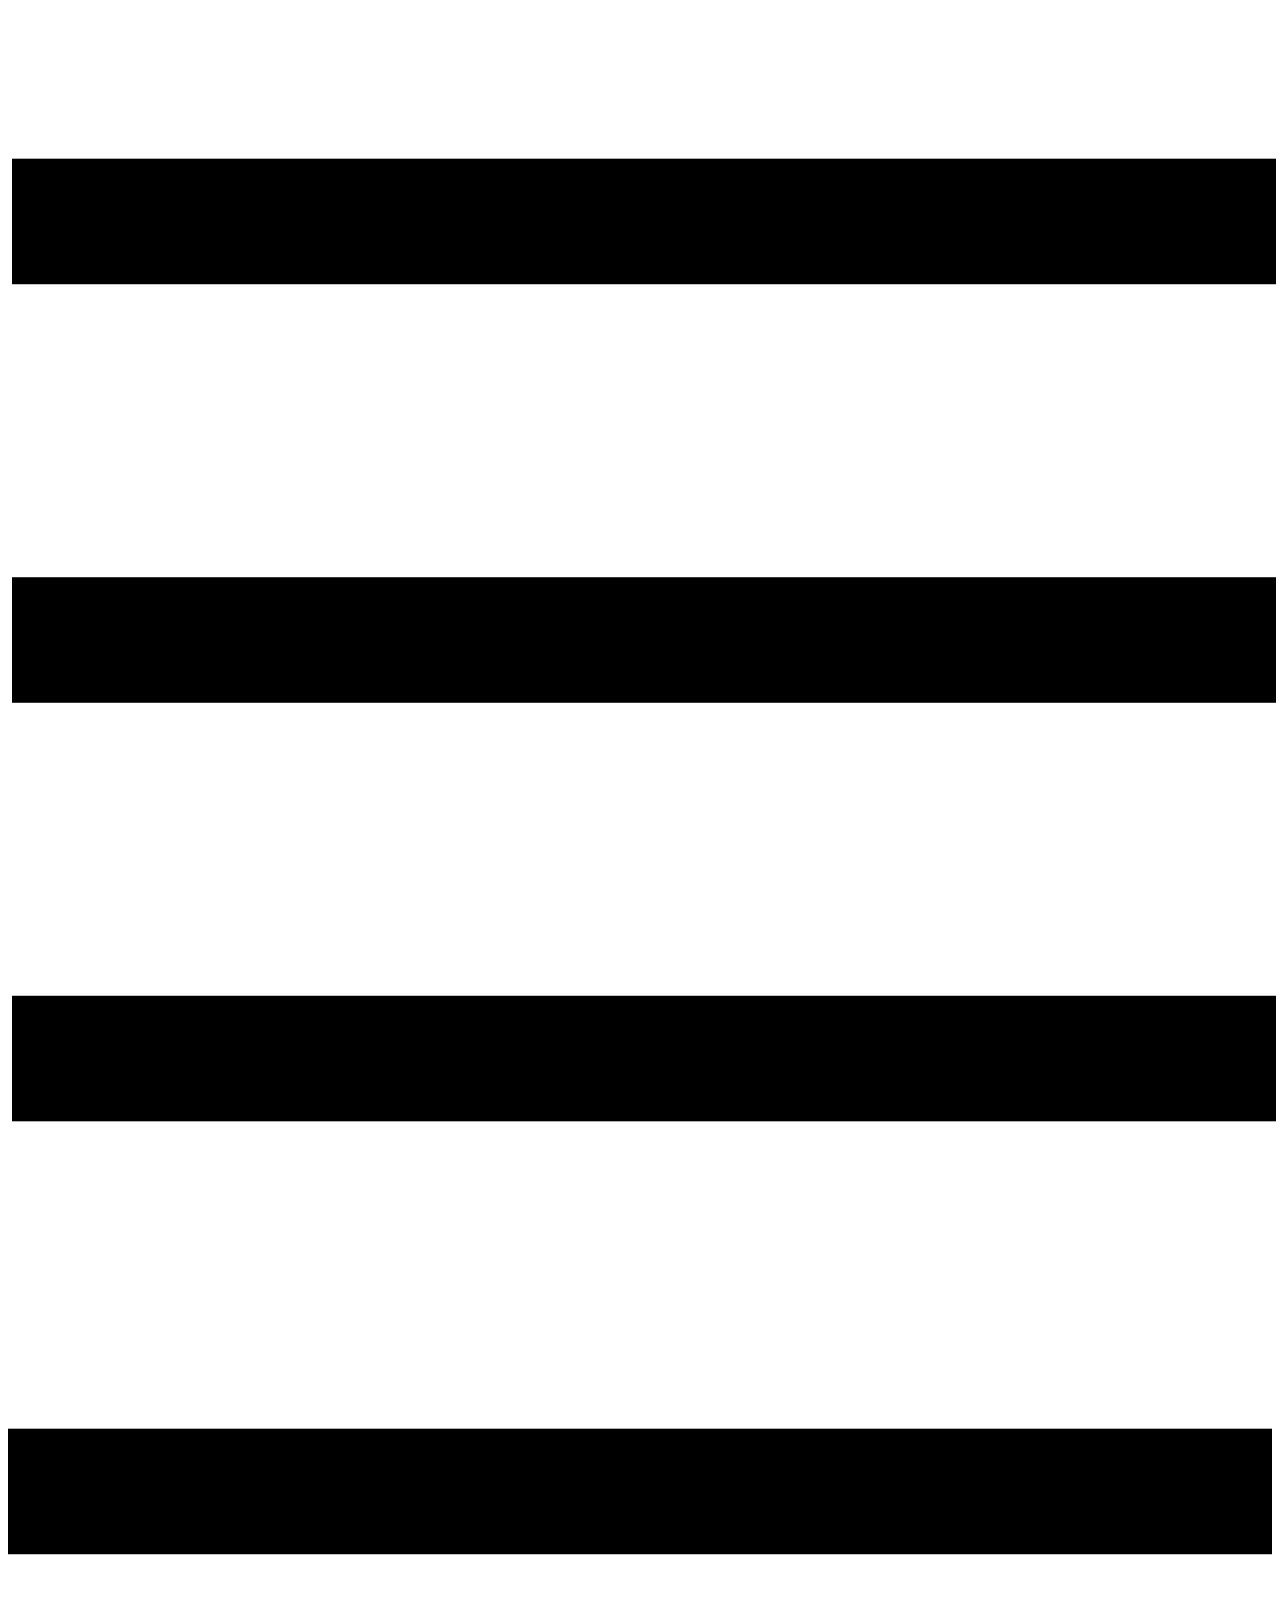
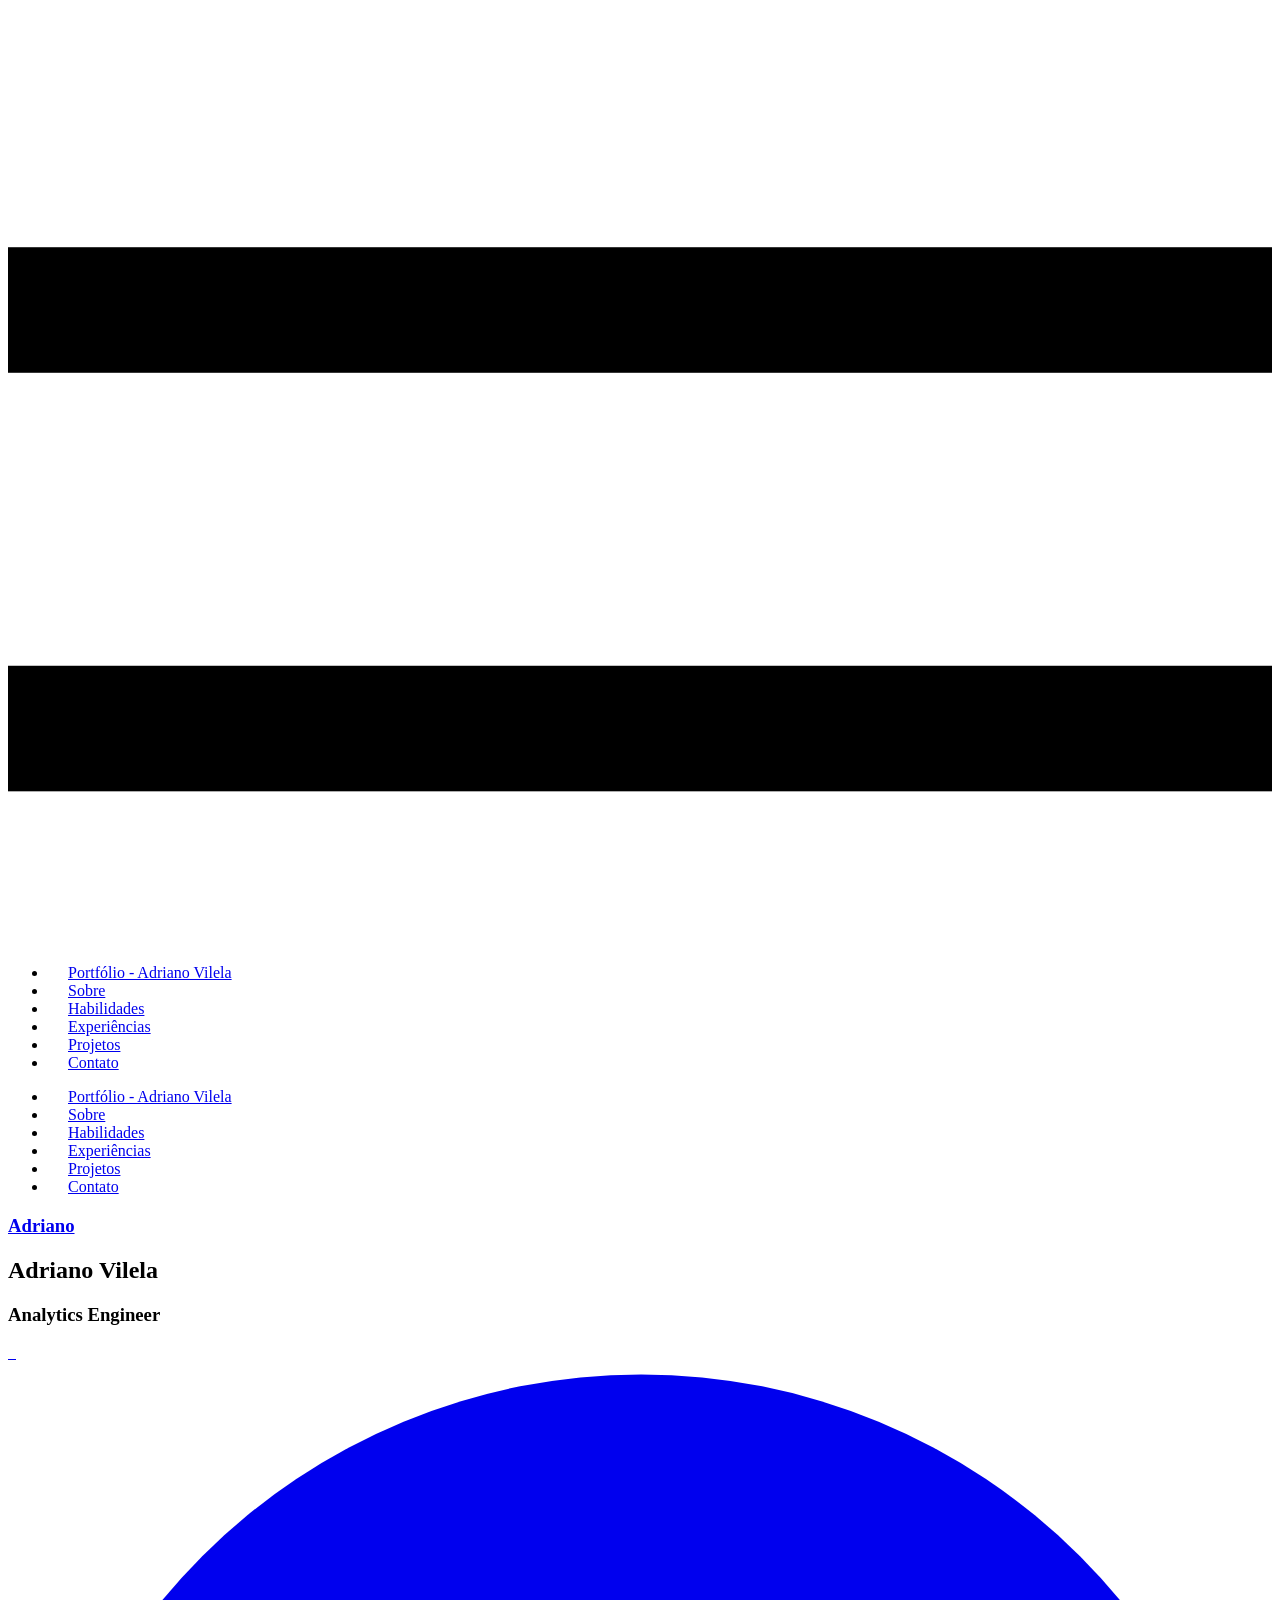
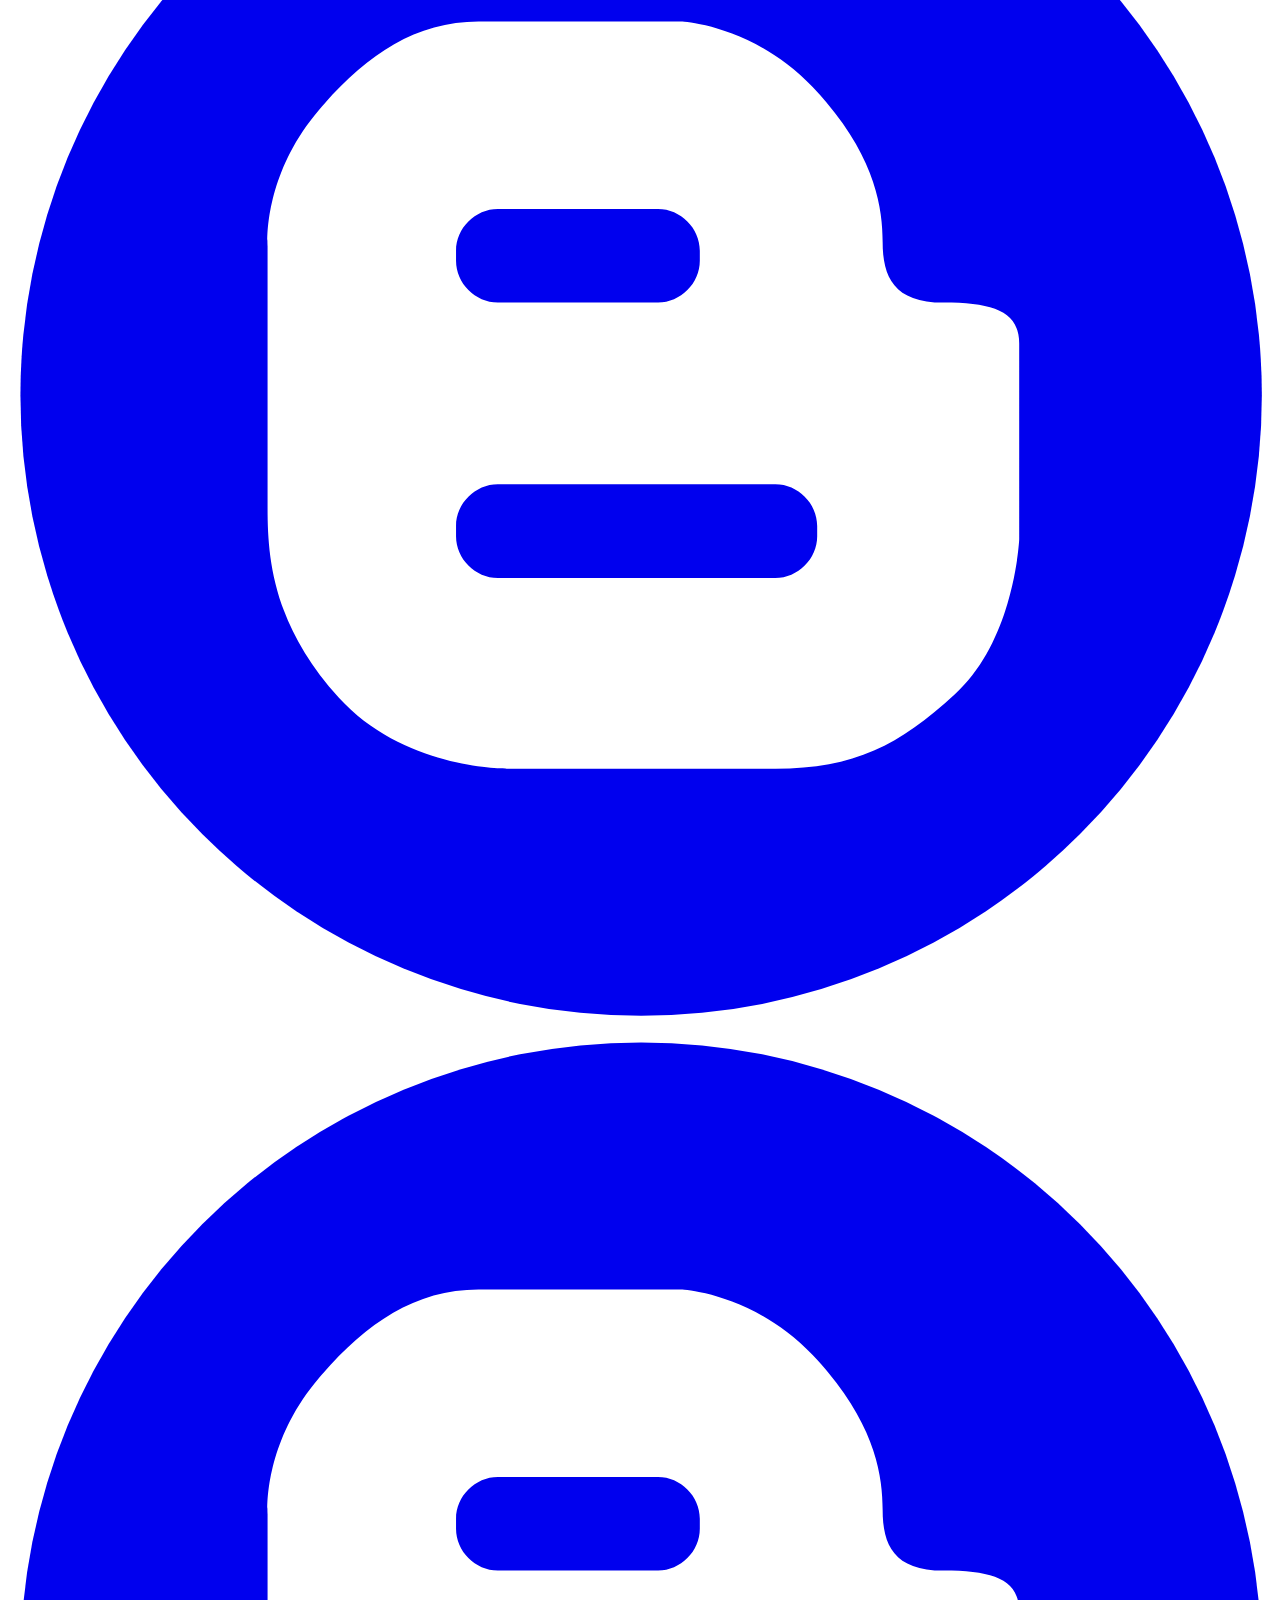
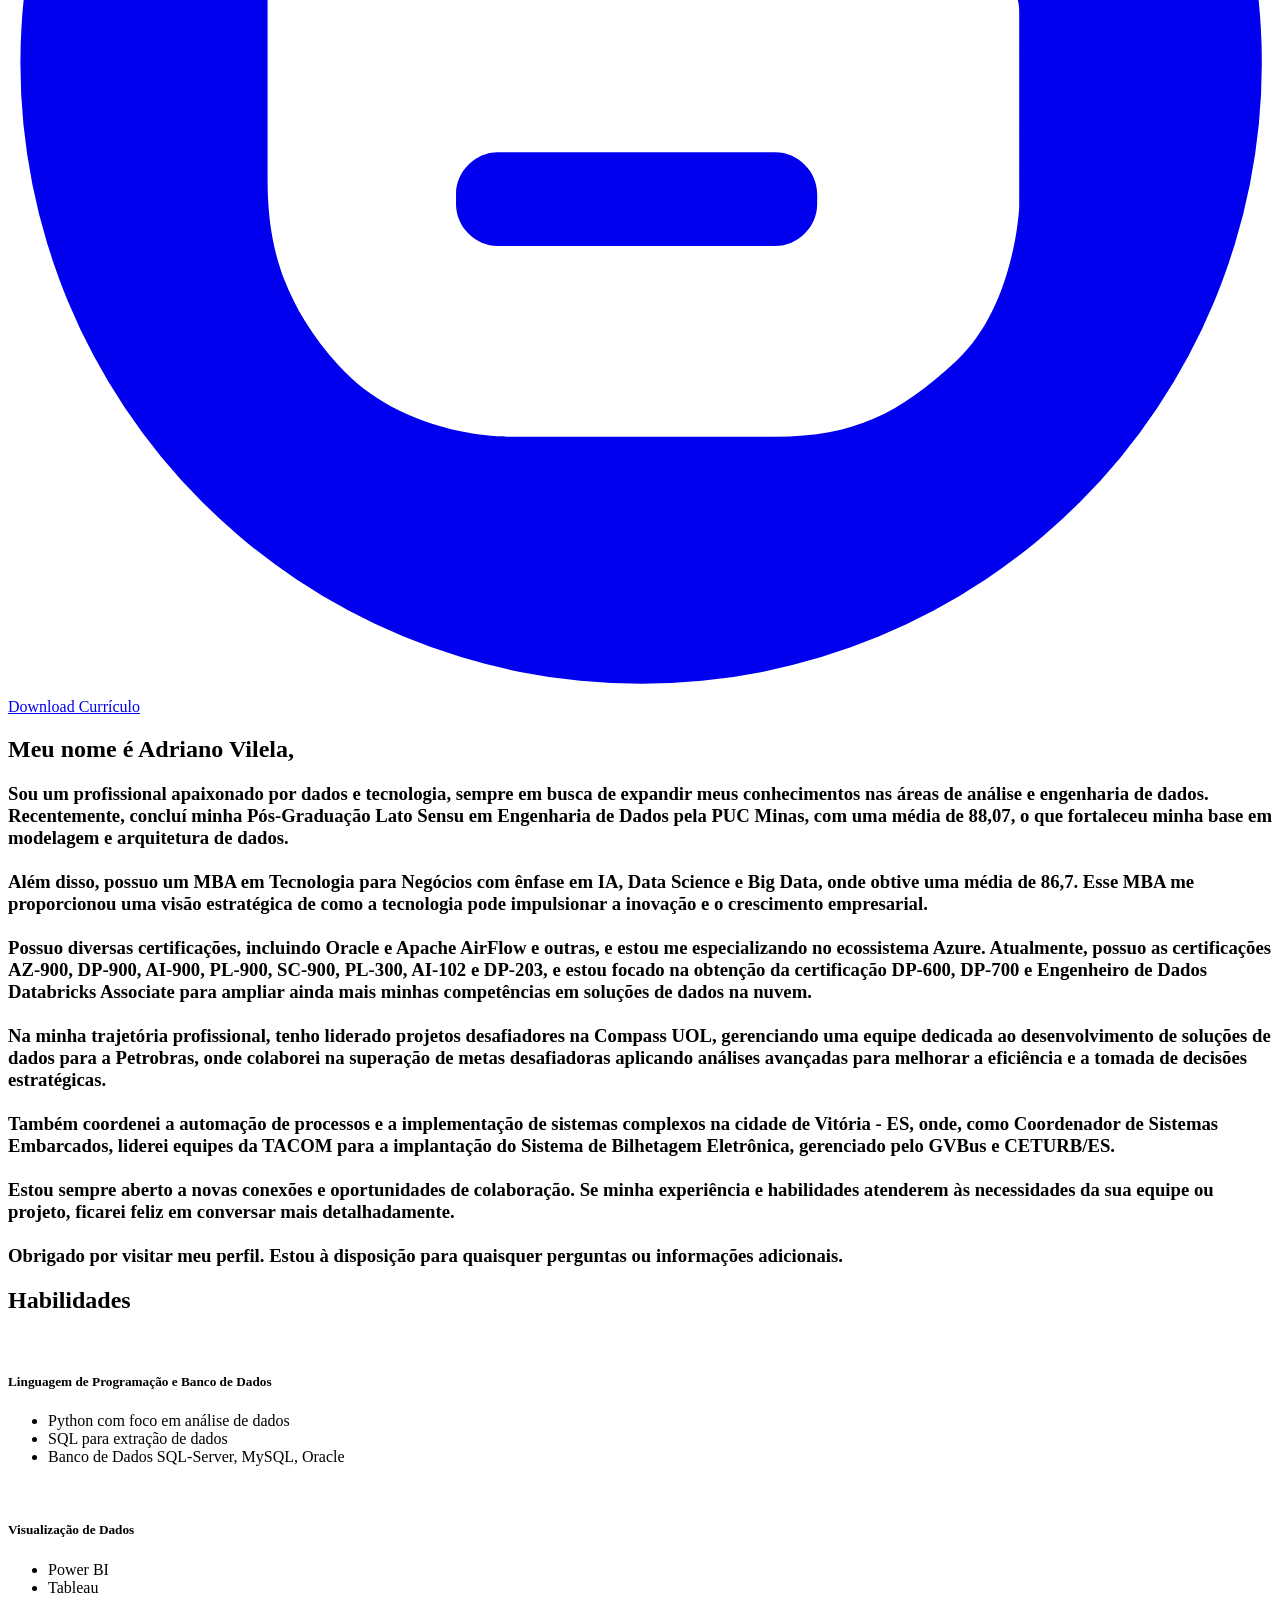
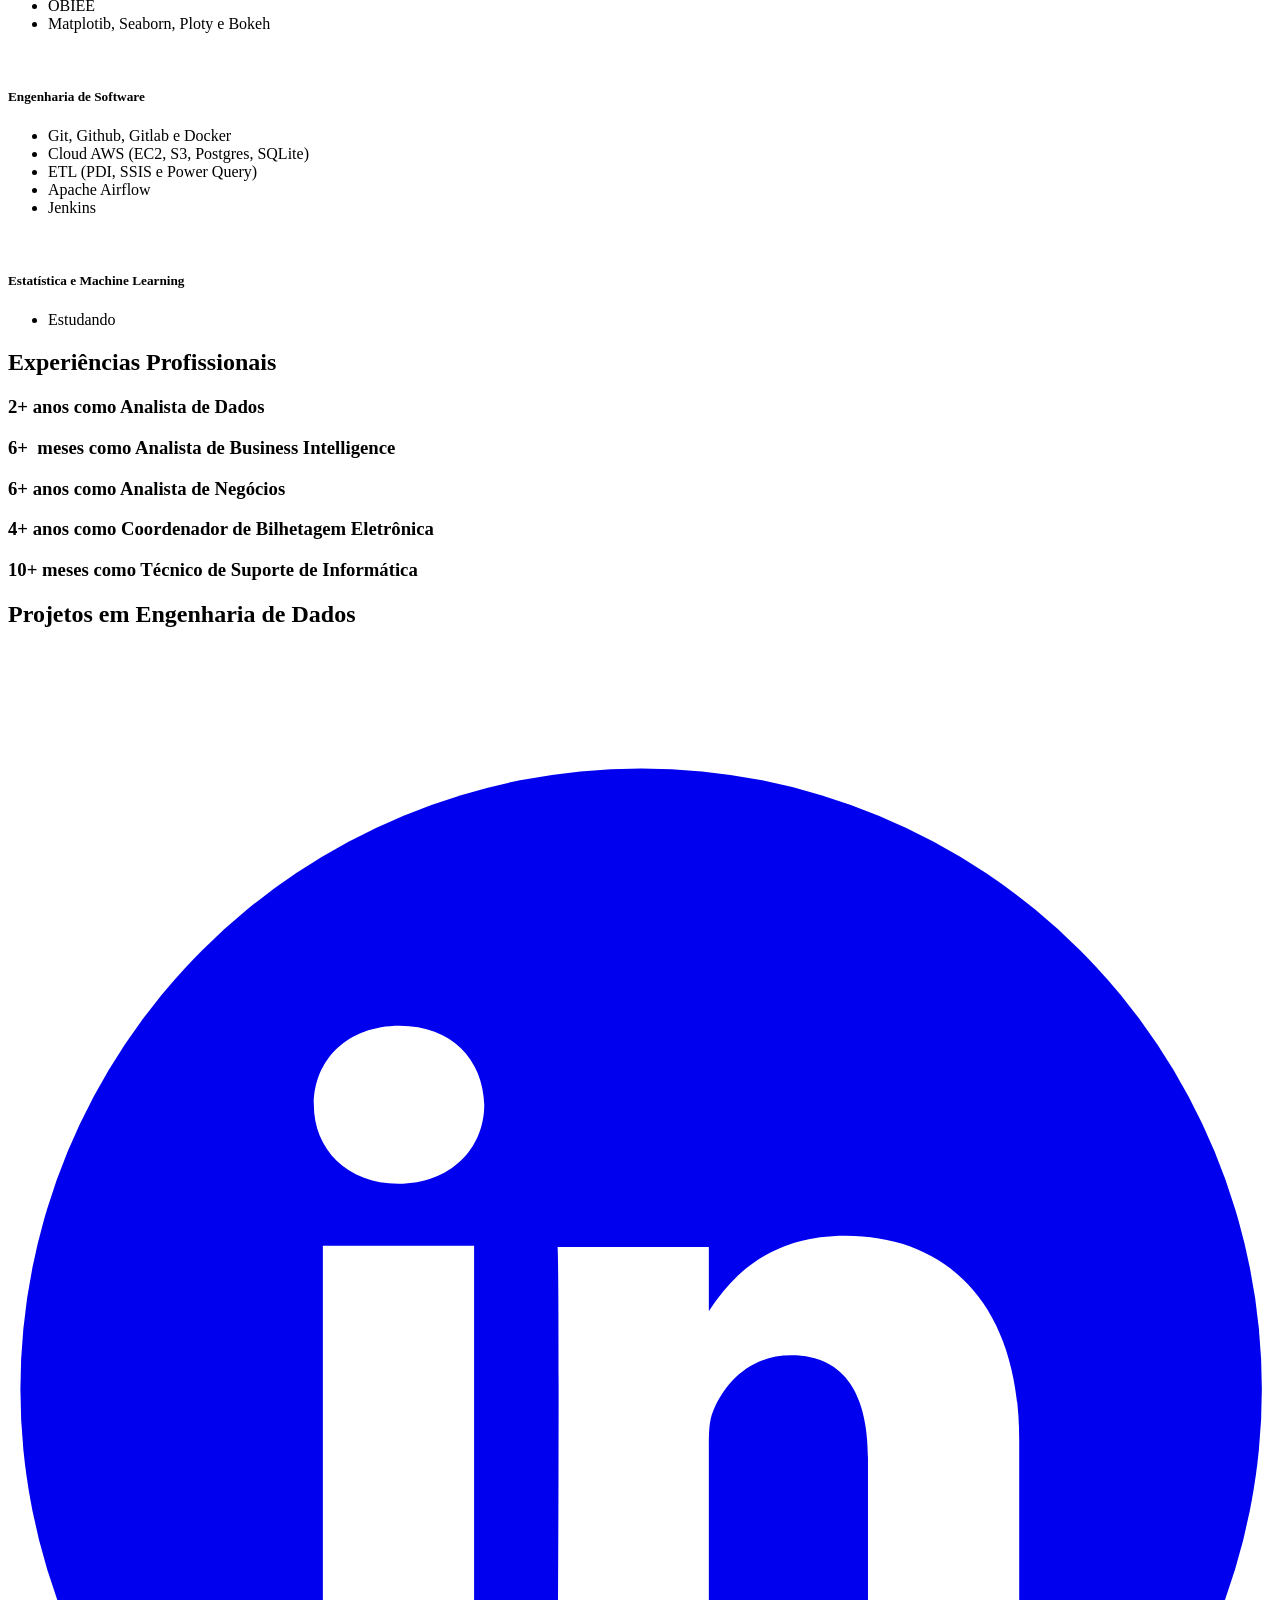
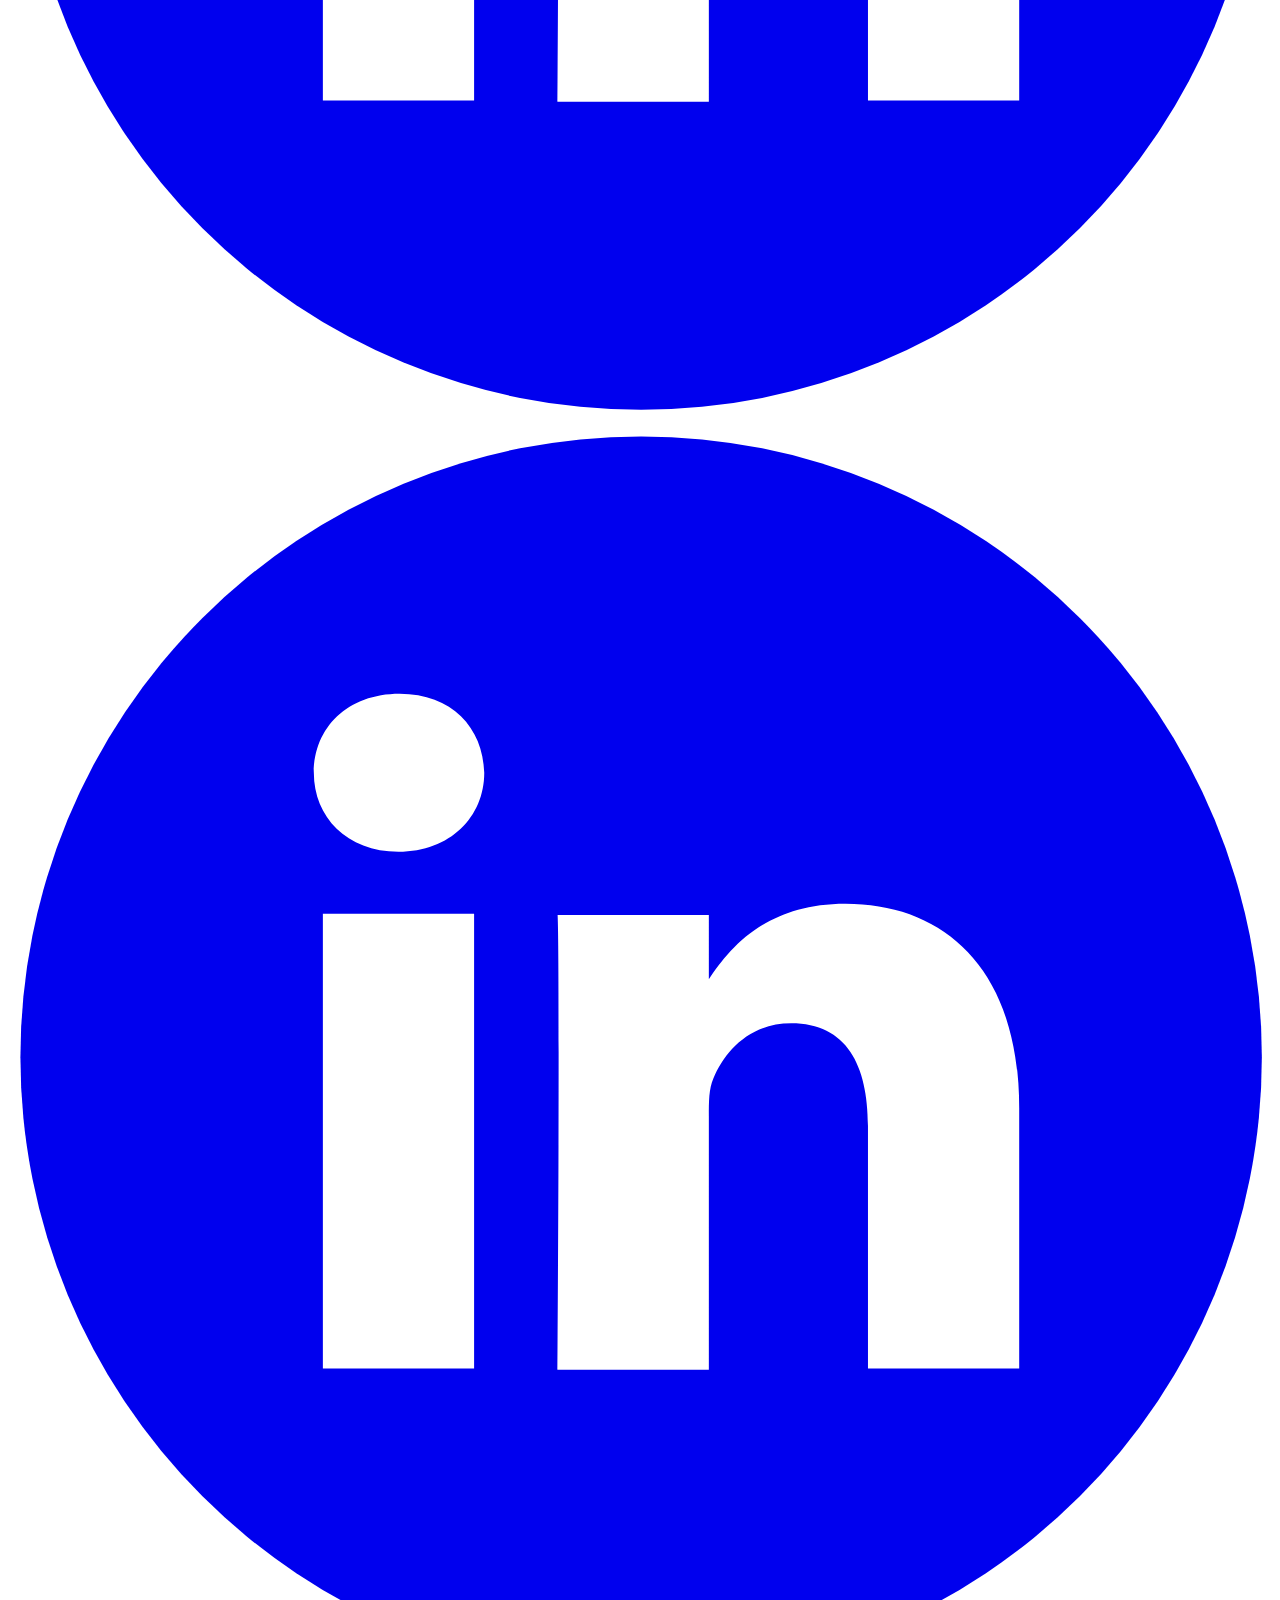
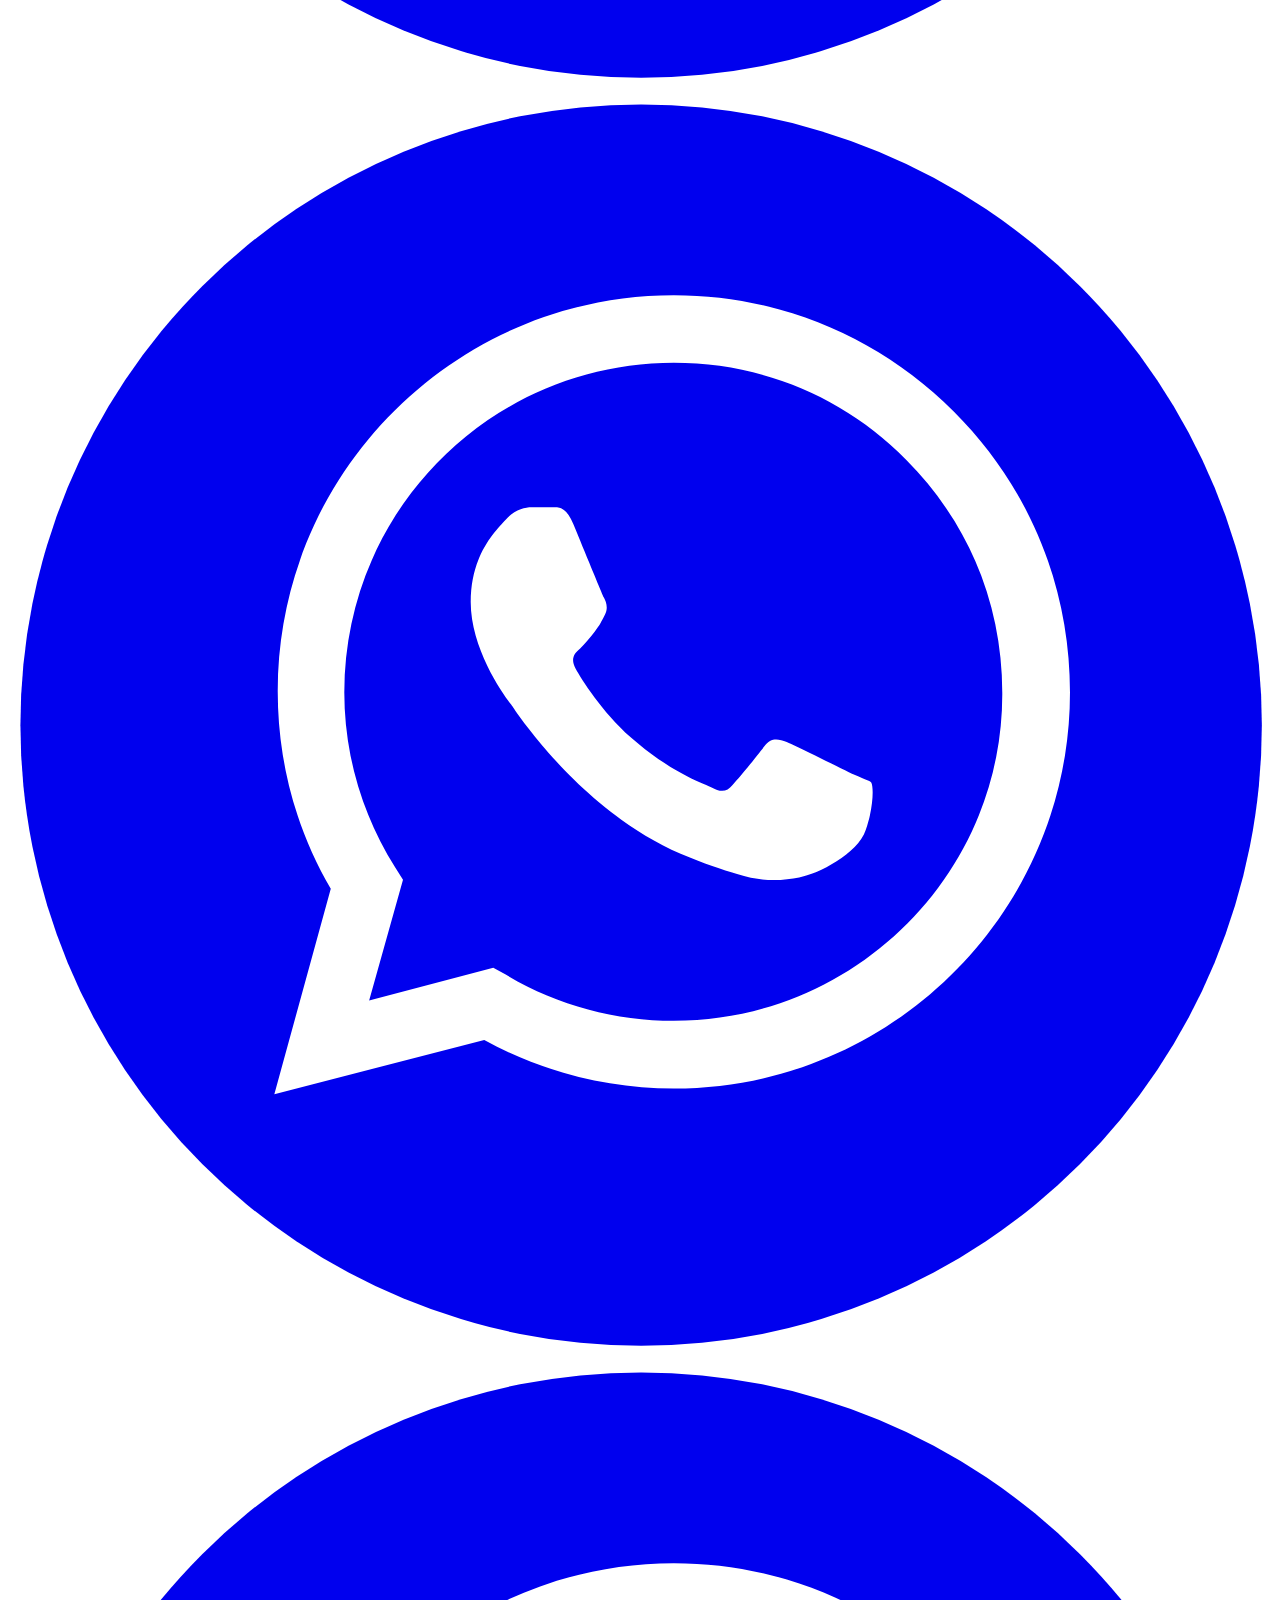
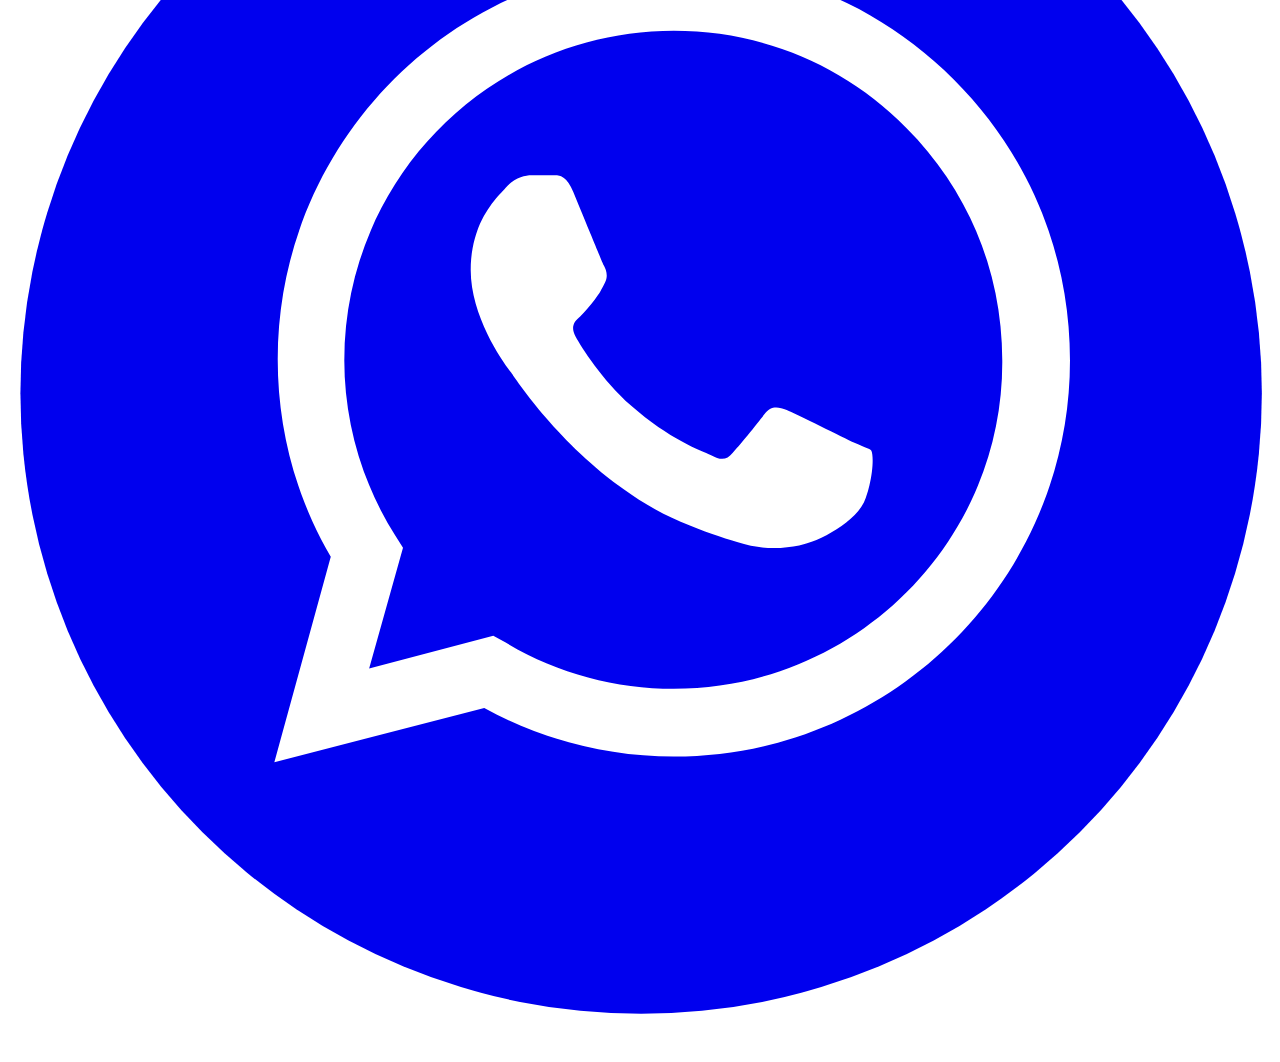
==== commit 0853493f: "feat: Atualização do CV." ====
--- a/Portfólio-Adriano-Vilela.html
+++ b/Portfólio-Adriano-Vilela.html
@@ -330,34 +330,42 @@
                   <h2 class="u-text u-text-custom-color-1 u-text-1">
                     Meu nome é Adriano Vilela,
                   </h2>
-                  <h3 class="u-align-justify u-text u-text-palette-5-dark-2 u-text-2">
-                    <strong>Engenheiro de Dados & Analytics | Especialista em Cloud Azure</strong><br/><br/>
-                  
-                    Transformo dados complexos em <strong>arquiteturas escaláveis</strong> e <strong>insights estratégicos</strong>, combinando expertise técnica (Databricks, ADF, Spark) com visão de negócios. Minha trajetória inclui:<br/><br/>
-                  
-                    ▸ <strong>Formação Acadêmica Robustecida</strong><br/>
-                    - Pós-Graduação em Engenharia de Dados (PUC Minas, média 88.07) com projetos em:<br/>
-                    &nbsp;&nbsp;✓ Modelagem de data lakes (Medallion Architecture)<br/>
-                    &nbsp;&nbsp;✓ Otimização de pipelines com PySpark e Airflow<br/>
-                    - MBA em Tecnologia para Negócios (IA/Data Science, média 86.7) aplicado em:<br/>
-                    &nbsp;&nbsp;✓ Análises preditivas para otimização de operações<br/><br/>
-                  
-                    ▸ <strong>Certificações Microsoft & Beyond</strong><br/>
-                    - Azure (DP-203, AI-102 + 6 outras)<br/>
-                    - Em progresso: <strong>Databricks Engineer Associate</strong> e DP-600 (Fabric/Analytics)<br/><br/>
-                  
-                    ▸ <strong>Experiência de Destaque</strong><br/>
-                    - <strong>Compass UOL (Petrobras):</strong> Liderança técnica em projetos que:<br/>
-                    &nbsp;&nbsp;✓ Reduziram 30% do tempo de processamento via tuning no Databricks<br/>
-                    &nbsp;&nbsp;✓ Garantiram 99.9% SLA em pipelines críticos de dados operacionais<br/>
-                    - <strong>GVBus/CETURB-ES:</strong> Arquitetura do Sistema de Bilhetagem Eletrônica (2M+ transações/dia)<br/><br/>
-                  
-                    <strong>Vamos Conectar?</strong> Busco parcerias para:<br/>
-                    ✅ Projetos inovadores em engenharia de dados<br/>
-                    ✅ Otimização de ambientes cloud (Azure/Databricks)<br/>
-                    ✅ Mentoria em certificações Microsoft<br/><br/>
-                  
-                    <em>Portfólio e artigos técnicos disponíveis abaixo.</em>
+                  <h3
+                    class="u-align-justify u-text u-text-palette-5-dark-2 u-text-2"
+                  >
+                  Sou um profissional apaixonado por dados e tecnologia,
+                  sempre em busca de expandir meus conhecimentos nas áreas de
+                  análise e engenharia de dados. Recentemente, concluí minha
+                  Pós-Graduação Lato Sensu em Engenharia de Dados pela PUC
+                  Minas, com uma média de 88,07, o que fortaleceu minha base
+                  em modelagem e arquitetura de dados.<br />
+                  <br />Além disso, possuo um MBA em Tecnologia para Negócios
+                  com ênfase em IA, Data Science e Big Data, onde obtive uma
+                  média de 86,7. Esse MBA me proporcionou uma visão estratégica de como a tecnologia pode impulsionar a inovação e o
+                  crescimento empresarial.<br />
+                  <br />Possuo diversas certificações, incluindo Oracle e
+                  Apache AirFlow e outras, e estou me especializando no
+                  ecossistema Azure. Atualmente, possuo as certificações
+                  AZ-900, DP-900, AI-900, PL-900, SC-900, PL-300, AI-102 e DP-203, e estou focado na obtenção da
+                  certificação DP-600, DP-700 e Engenheiro de Dados Databricks Associate para ampliar ainda mais minhas
+                  competências em soluções de dados na nuvem.<br />
+                  <br />Na minha trajetória profissional, tenho liderado
+                  projetos desafiadores na Compass UOL, gerenciando uma equipe
+                  dedicada ao desenvolvimento de soluções de dados para a
+                  Petrobras, onde colaborei na superação de metas
+                  desafiadoras aplicando análises avançadas para melhorar a
+                  eficiência e a tomada de decisões estratégicas.<br />
+                  <br />Também coordenei a automação de processos e a
+                  implementação de sistemas complexos na cidade de Vitória -
+                  ES, onde, como Coordenador de Sistemas Embarcados, liderei
+                  equipes da TACOM para a implantação do Sistema de Bilhetagem
+                  Eletrônica, gerenciado pelo GVBus e CETURB/ES.<br />
+                  <br />Estou sempre aberto a novas conexões e oportunidades
+                  de colaboração. Se minha experiência e habilidades atenderem
+                  às necessidades da sua equipe ou projeto, ficarei feliz em
+                  conversar mais detalhadamente.<br />
+                  <br />Obrigado por visitar meu perfil. Estou à disposição
+                  para quaisquer perguntas ou informações adicionais.
                   </h3>
                 </div>
               </div>
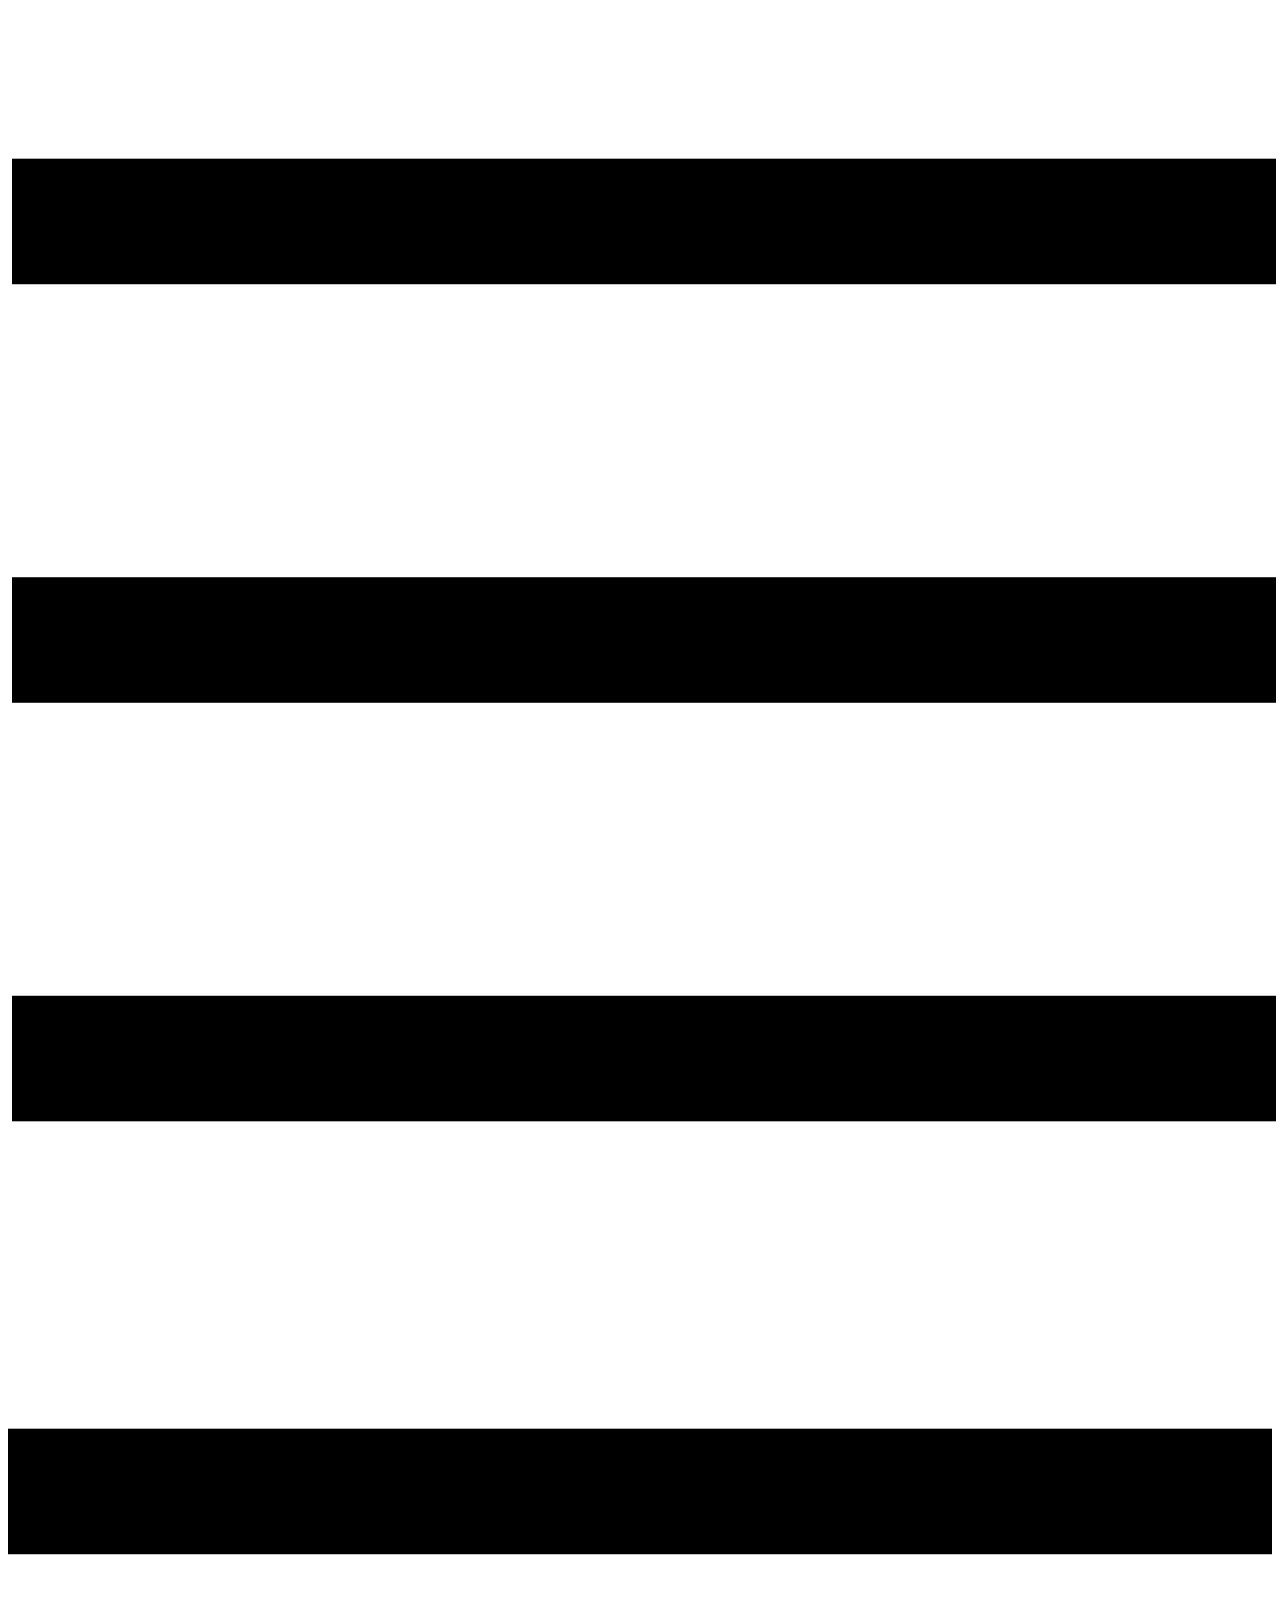
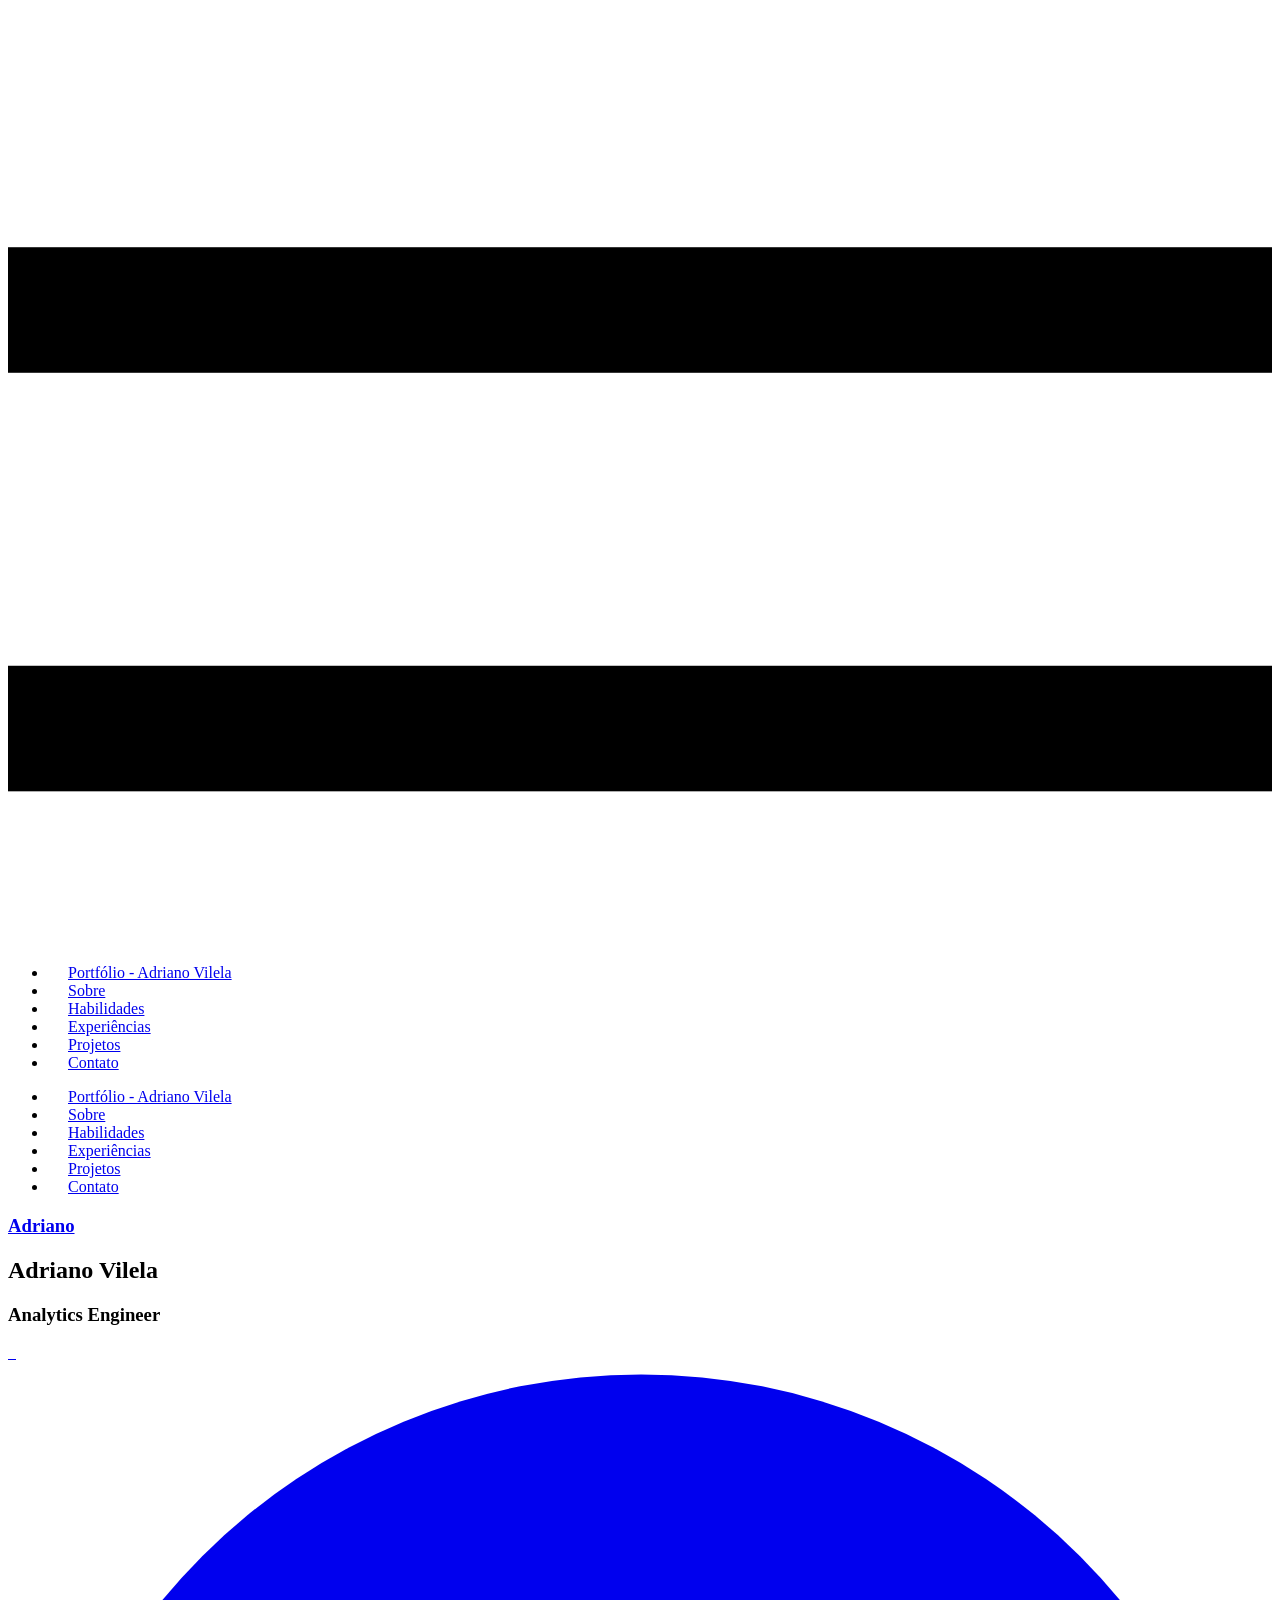
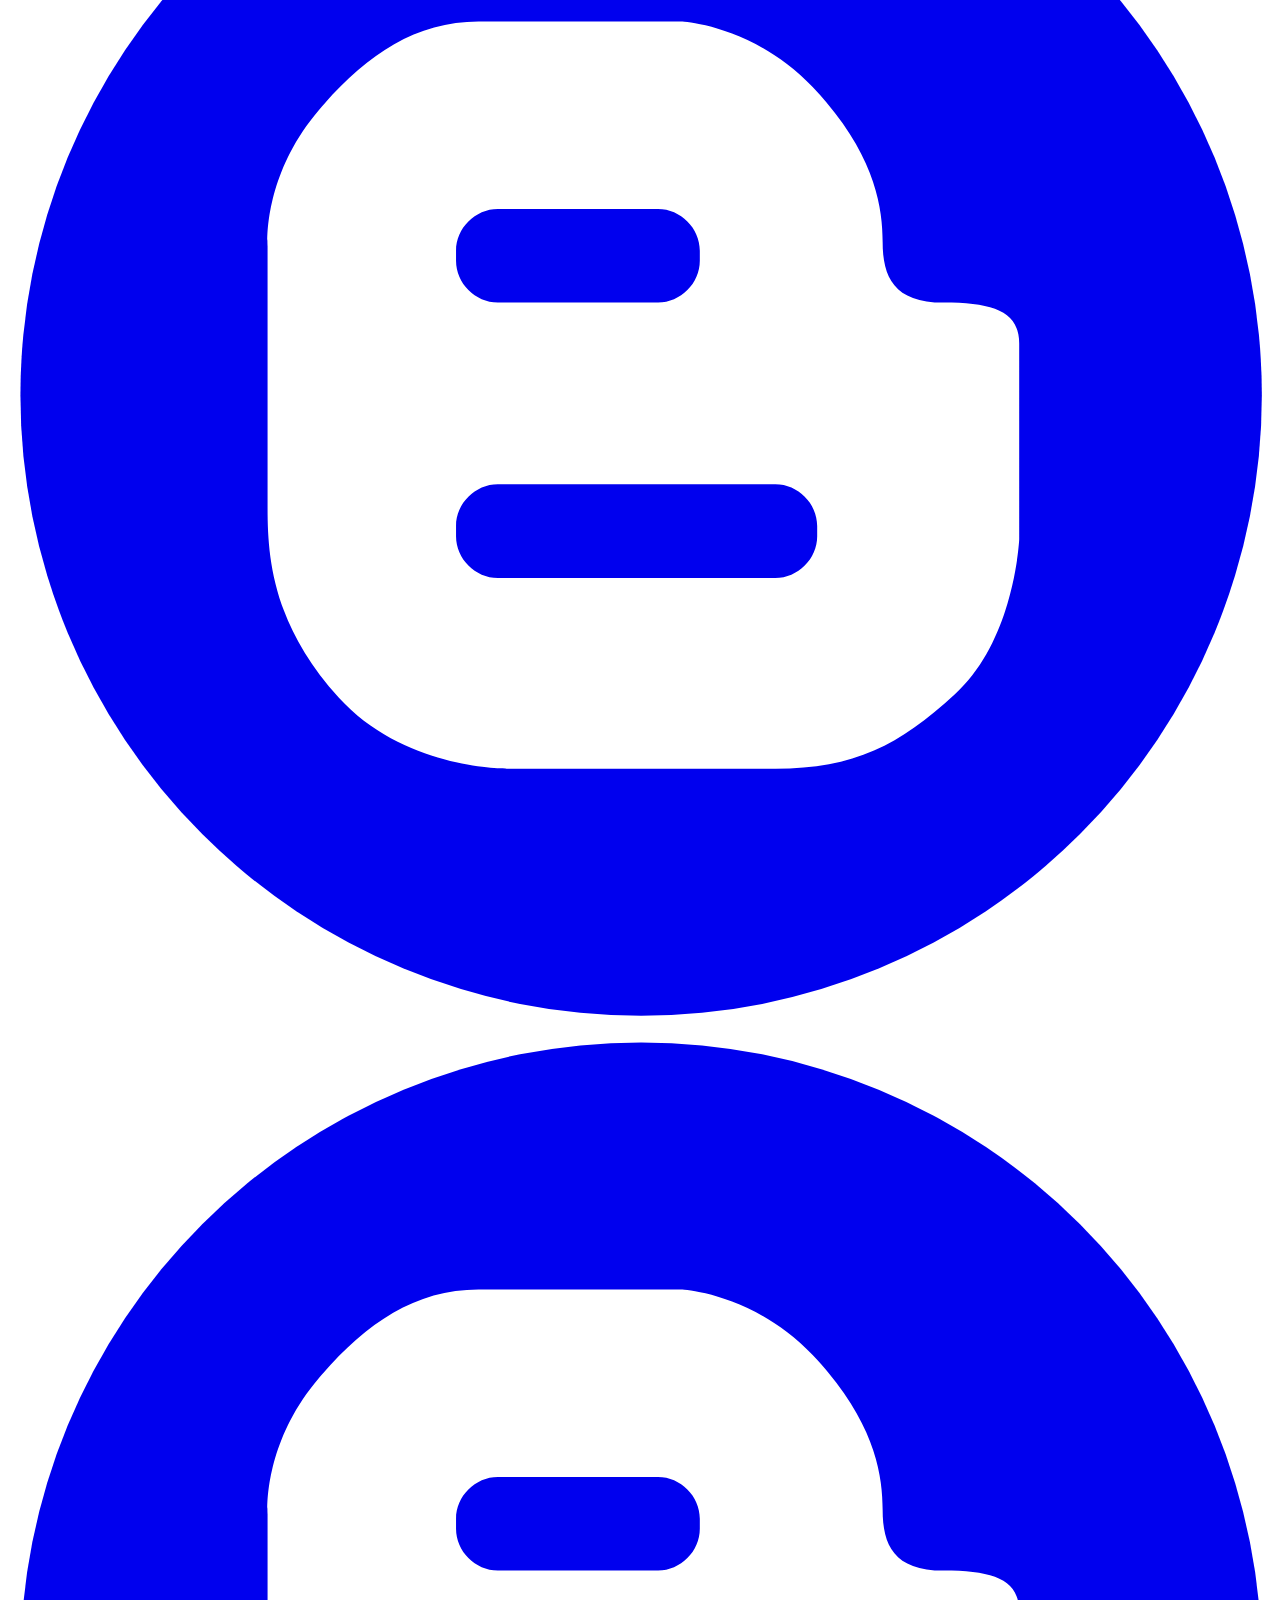
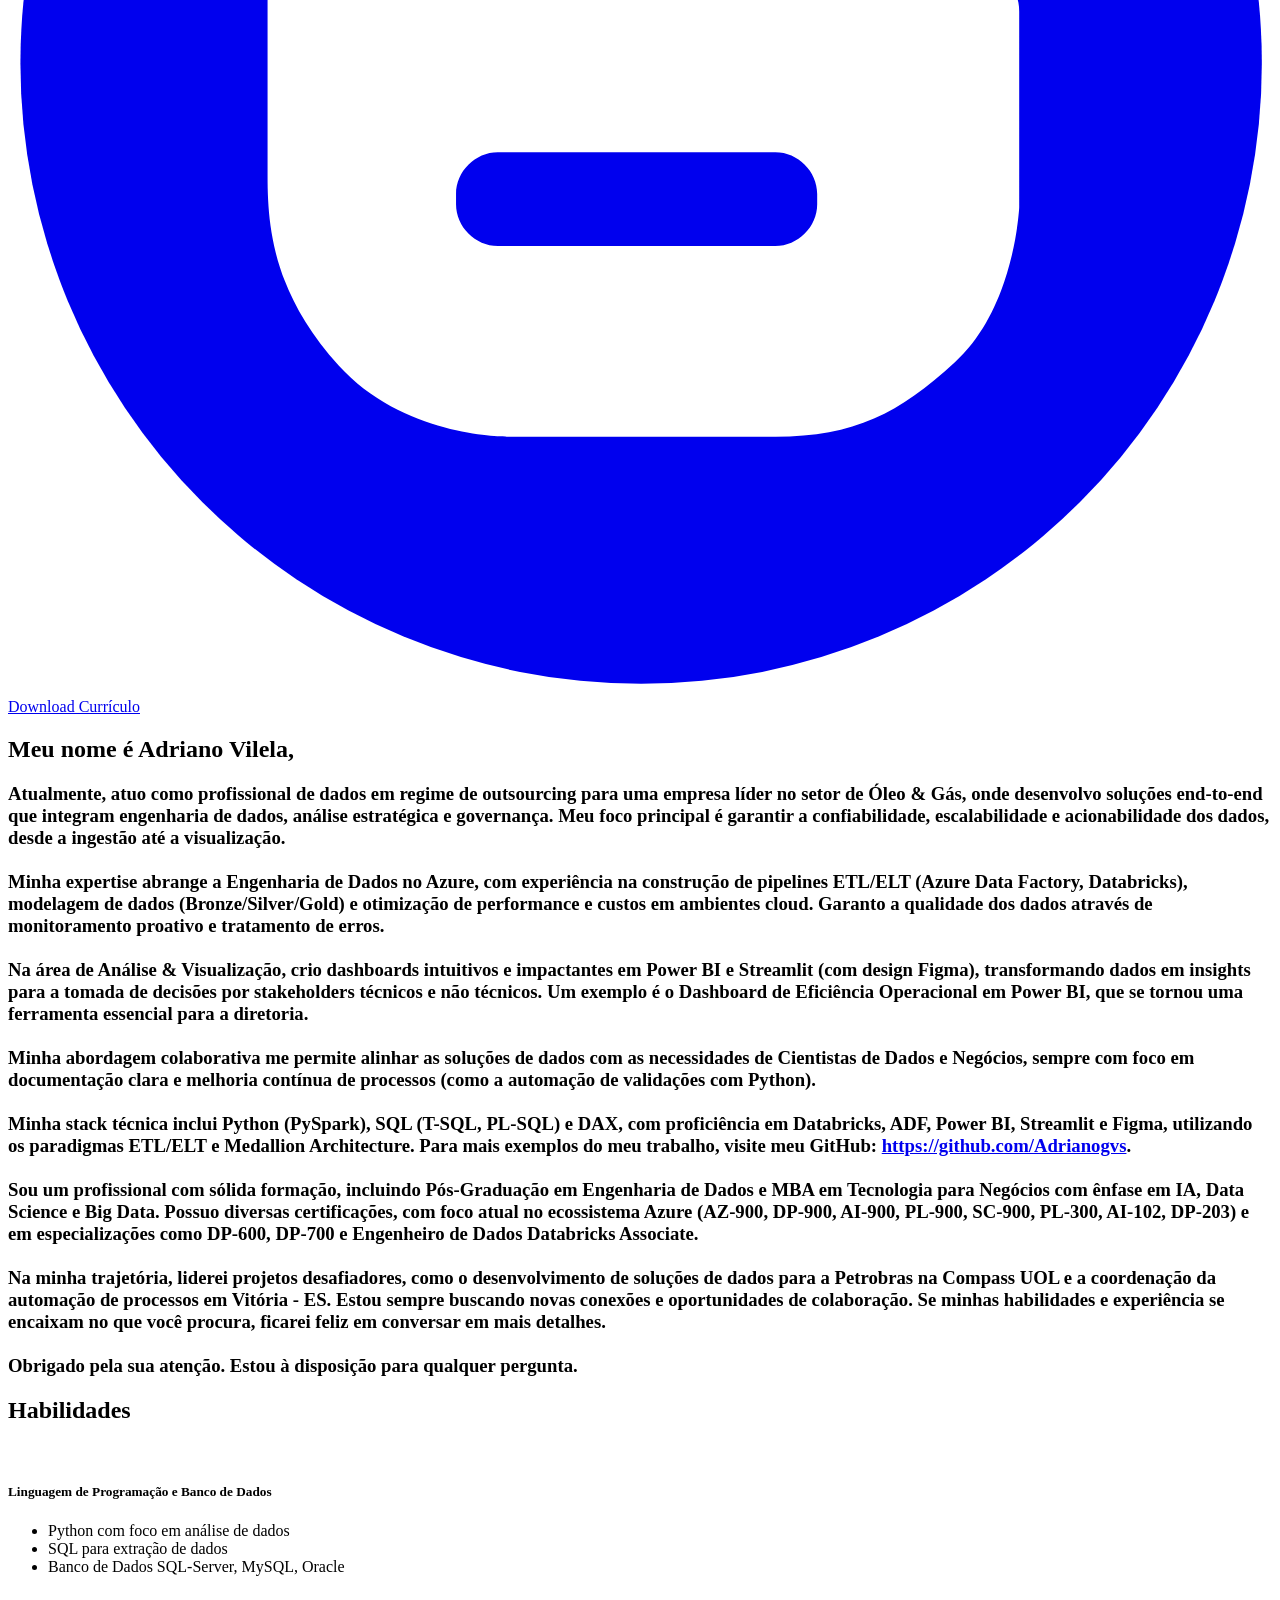
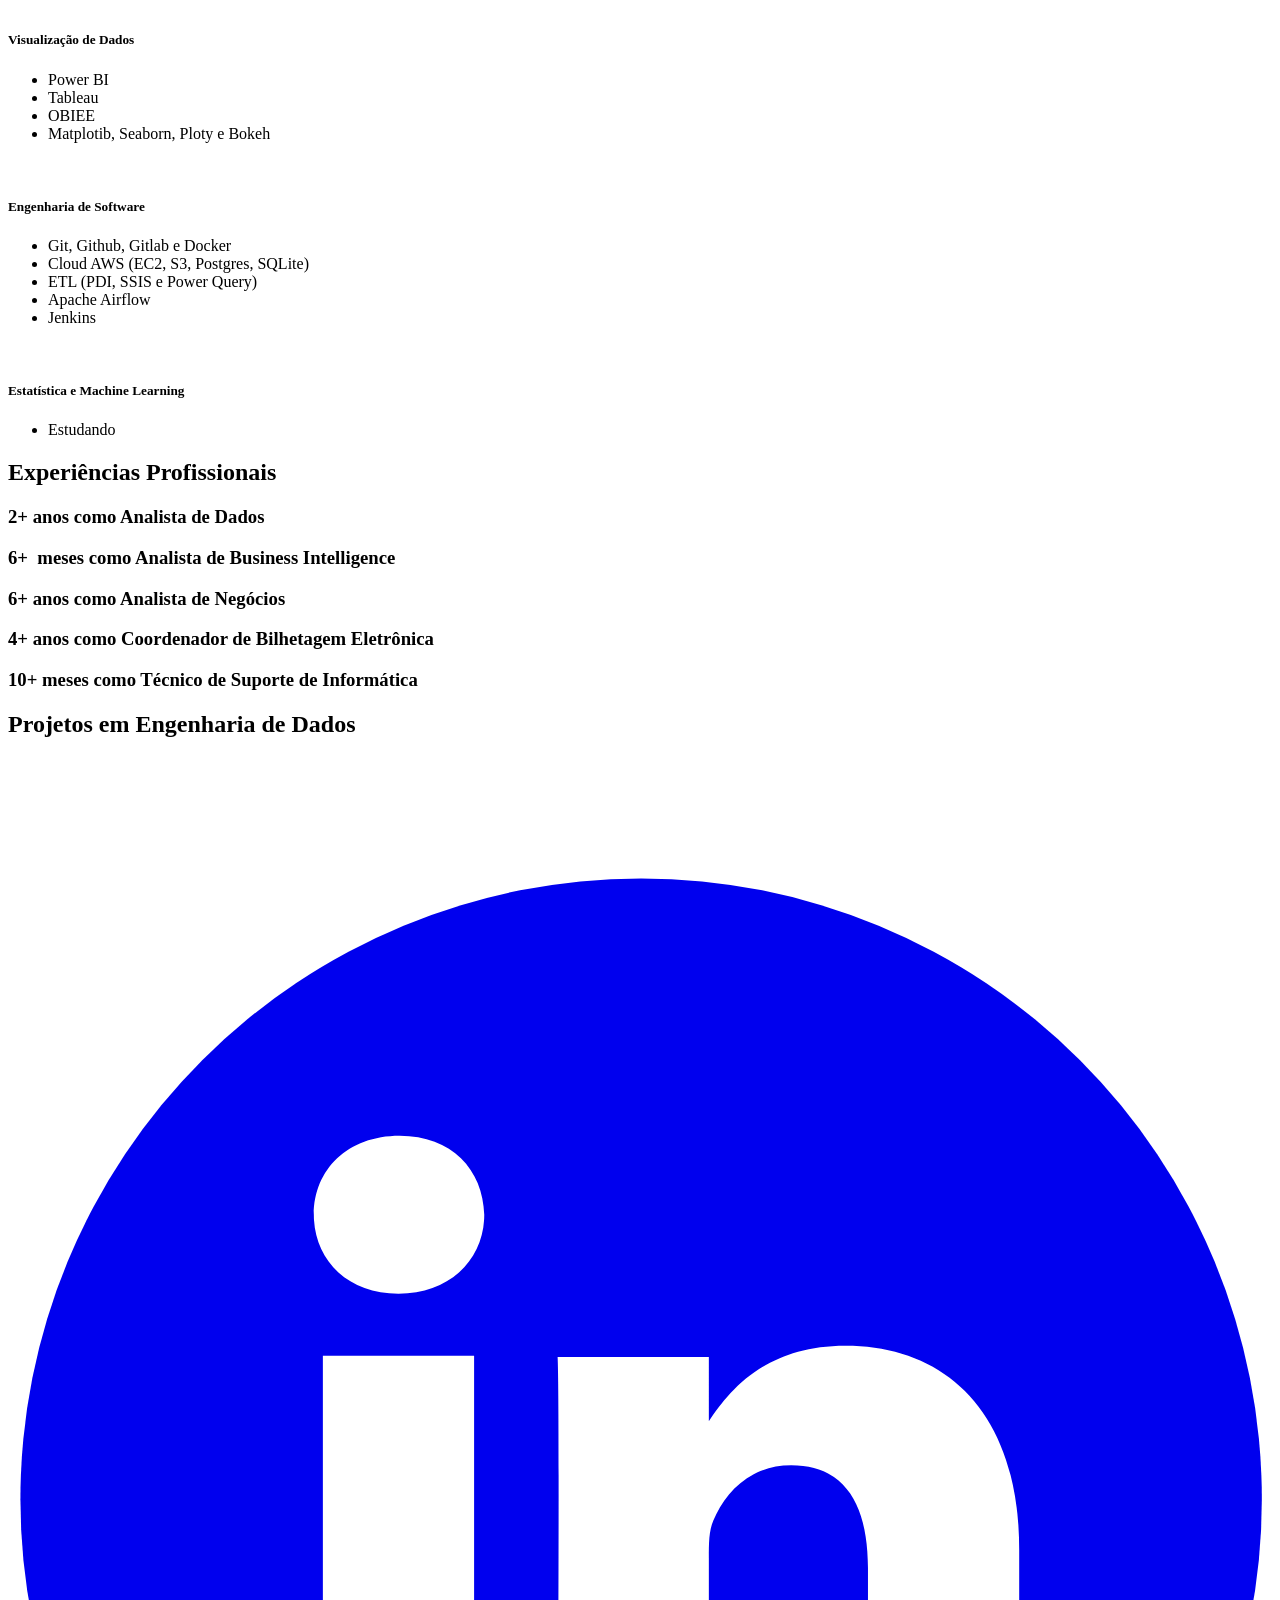
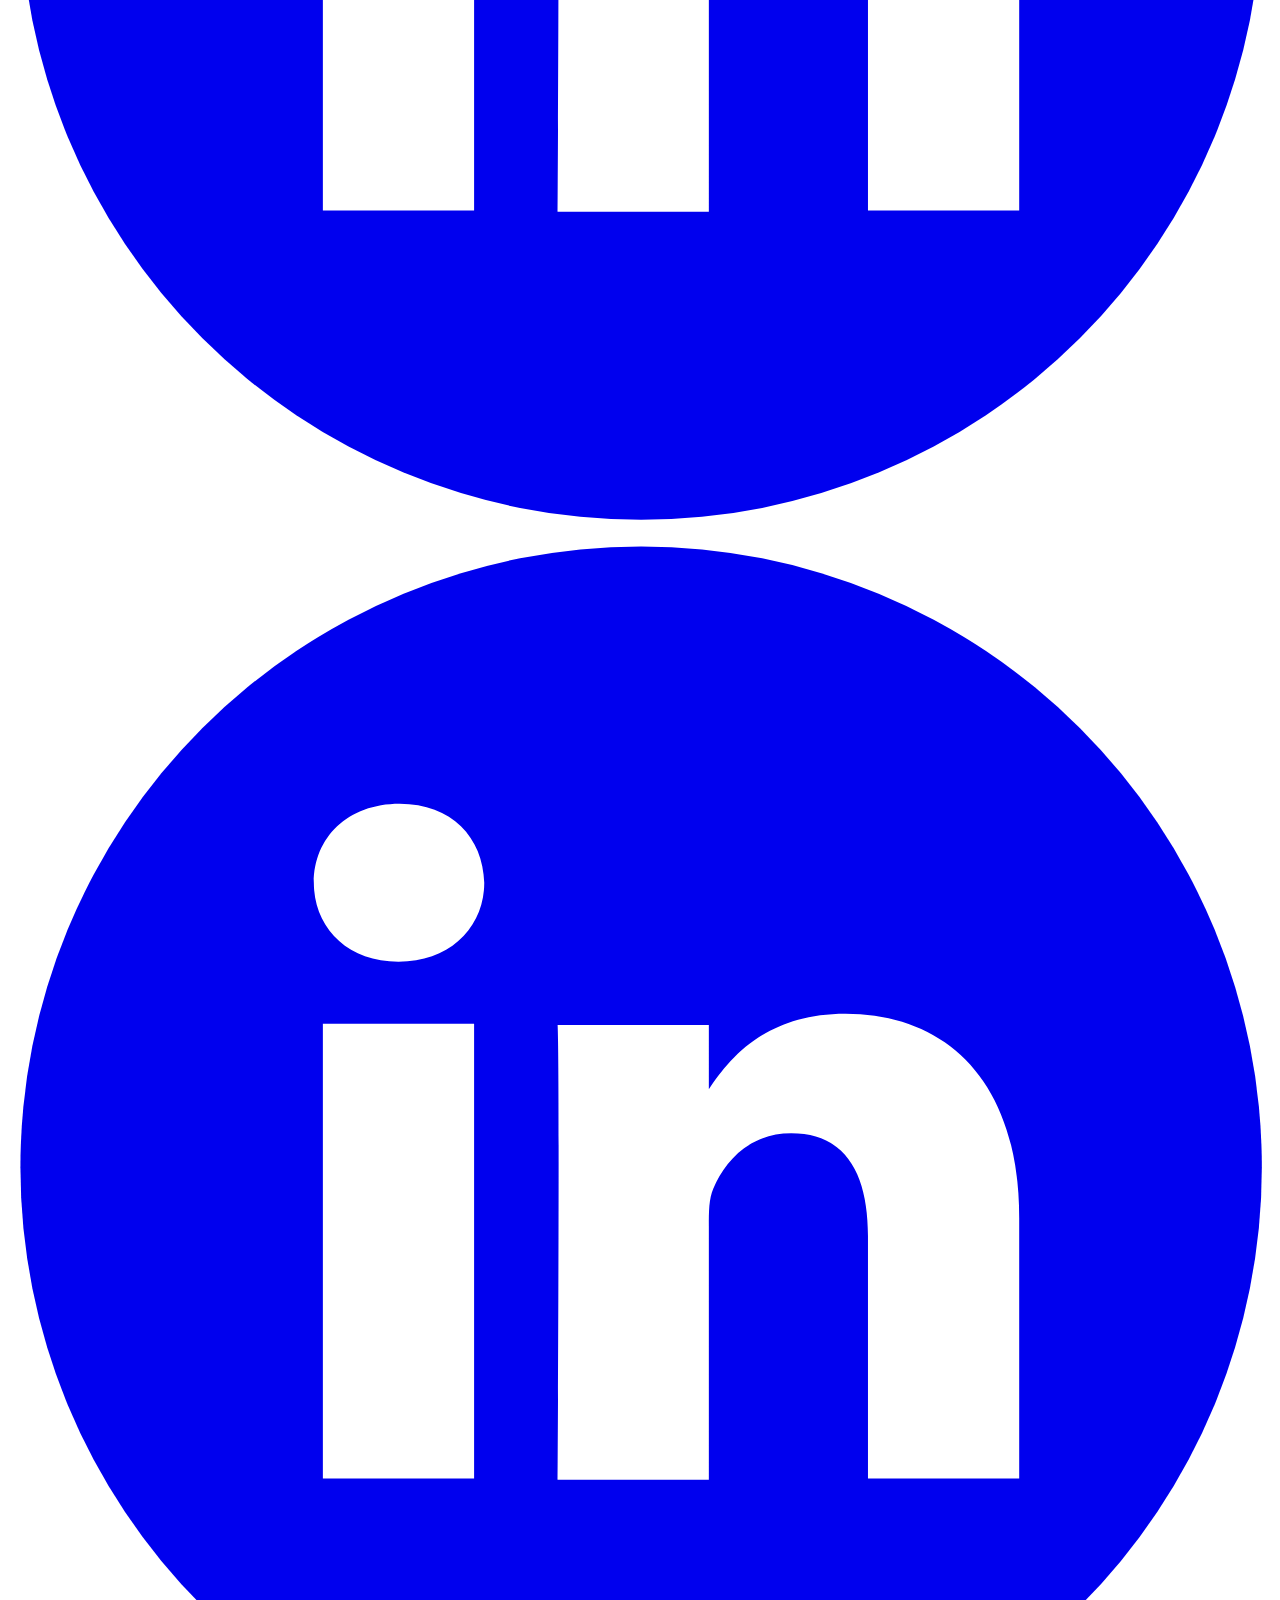
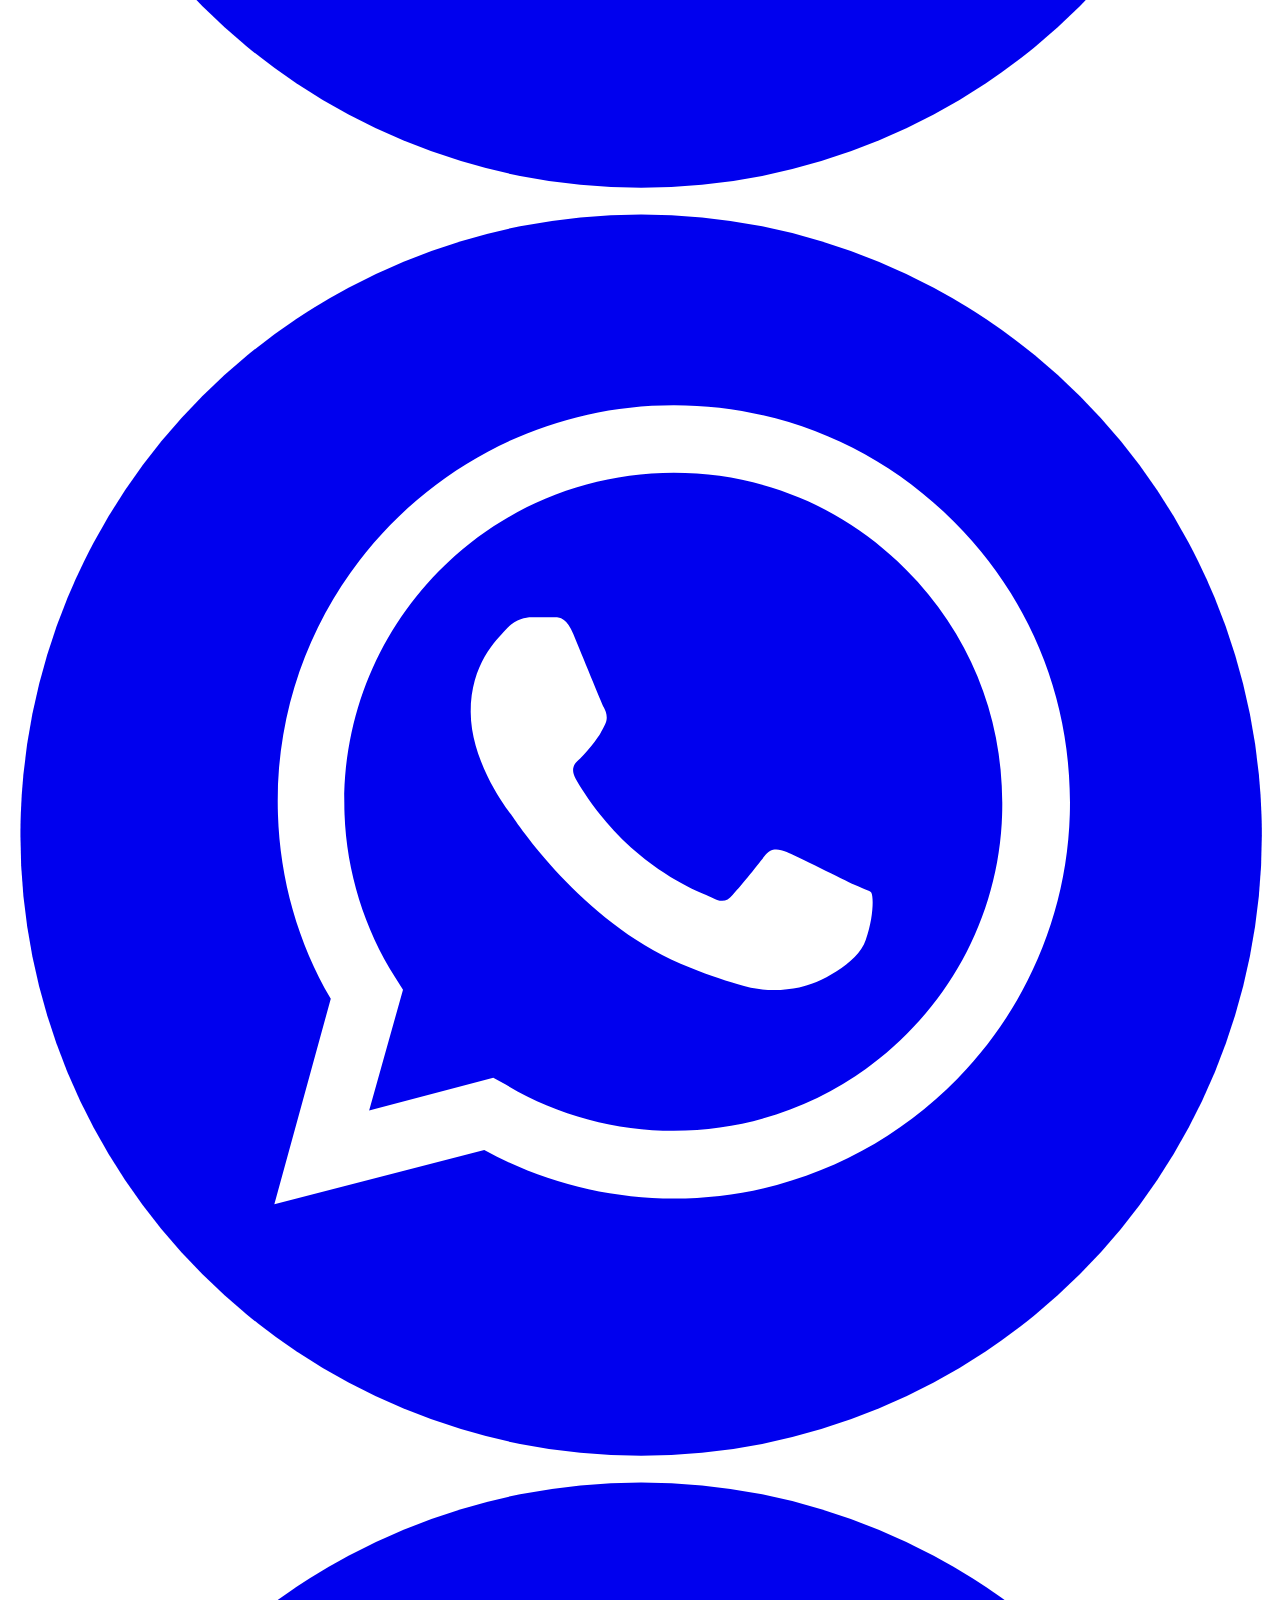
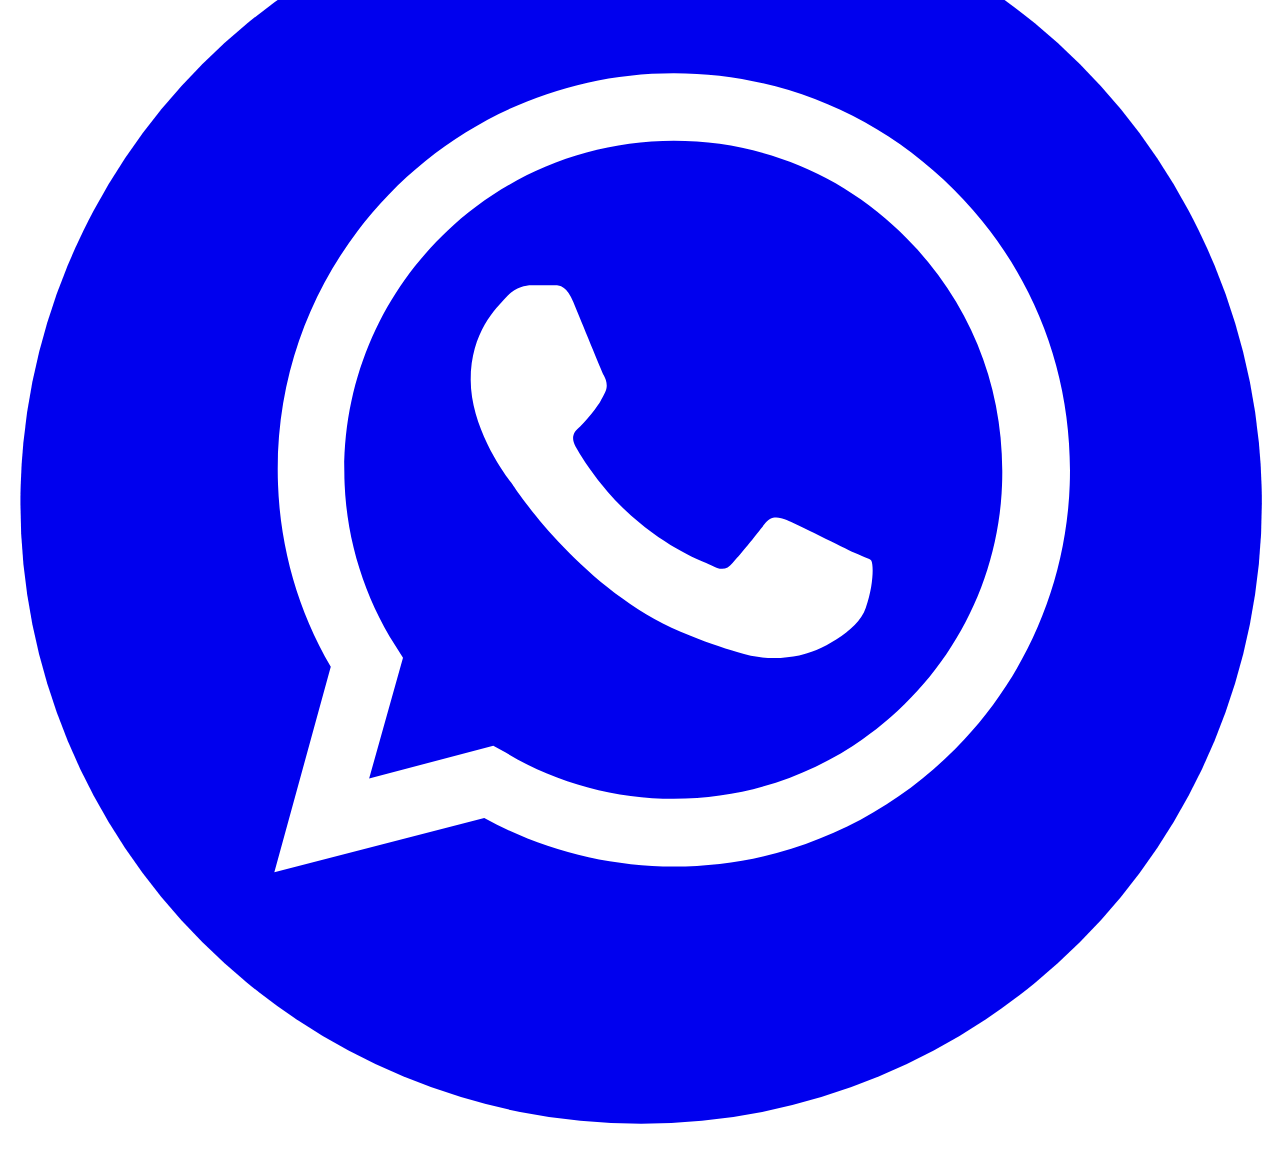
==== commit b440fbbf: "feat: Atualização do CV." ====
--- a/Portfólio-Adriano-Vilela.html
+++ b/Portfólio-Adriano-Vilela.html
@@ -330,42 +330,22 @@
                   <h2 class="u-text u-text-custom-color-1 u-text-1">
                     Meu nome é Adriano Vilela,
                   </h2>
-                  <h3
-                    class="u-align-justify u-text u-text-palette-5-dark-2 u-text-2"
-                  >
-                  Sou um profissional apaixonado por dados e tecnologia,
-                  sempre em busca de expandir meus conhecimentos nas áreas de
-                  análise e engenharia de dados. Recentemente, concluí minha
-                  Pós-Graduação Lato Sensu em Engenharia de Dados pela PUC
-                  Minas, com uma média de 88,07, o que fortaleceu minha base
-                  em modelagem e arquitetura de dados.<br />
-                  <br />Além disso, possuo um MBA em Tecnologia para Negócios
-                  com ênfase em IA, Data Science e Big Data, onde obtive uma
-                  média de 86,7. Esse MBA me proporcionou uma visão estratégica de como a tecnologia pode impulsionar a inovação e o
-                  crescimento empresarial.<br />
-                  <br />Possuo diversas certificações, incluindo Oracle e
-                  Apache AirFlow e outras, e estou me especializando no
-                  ecossistema Azure. Atualmente, possuo as certificações
-                  AZ-900, DP-900, AI-900, PL-900, SC-900, PL-300, AI-102 e DP-203, e estou focado na obtenção da
-                  certificação DP-600, DP-700 e Engenheiro de Dados Databricks Associate para ampliar ainda mais minhas
-                  competências em soluções de dados na nuvem.<br />
-                  <br />Na minha trajetória profissional, tenho liderado
-                  projetos desafiadores na Compass UOL, gerenciando uma equipe
-                  dedicada ao desenvolvimento de soluções de dados para a
-                  Petrobras, onde colaborei na superação de metas
-                  desafiadoras aplicando análises avançadas para melhorar a
-                  eficiência e a tomada de decisões estratégicas.<br />
-                  <br />Também coordenei a automação de processos e a
-                  implementação de sistemas complexos na cidade de Vitória -
-                  ES, onde, como Coordenador de Sistemas Embarcados, liderei
-                  equipes da TACOM para a implantação do Sistema de Bilhetagem
-                  Eletrônica, gerenciado pelo GVBus e CETURB/ES.<br />
-                  <br />Estou sempre aberto a novas conexões e oportunidades
-                  de colaboração. Se minha experiência e habilidades atenderem
-                  às necessidades da sua equipe ou projeto, ficarei feliz em
-                  conversar mais detalhadamente.<br />
-                  <br />Obrigado por visitar meu perfil. Estou à disposição
-                  para quaisquer perguntas ou informações adicionais.
+                  <h3 class="u-align-justify u-text u-text-palette-5-dark-2 u-text-2">
+                    Atualmente, atuo como profissional de dados em regime de outsourcing para uma empresa líder no setor de Óleo & Gás, onde desenvolvo soluções end-to-end que integram engenharia de dados, análise estratégica e governança. Meu foco principal é garantir a confiabilidade, escalabilidade e acionabilidade dos dados, desde a ingestão até a visualização. <br /><br />
+                  
+                    Minha expertise abrange a Engenharia de Dados no Azure, com experiência na construção de pipelines ETL/ELT (Azure Data Factory, Databricks), modelagem de dados (Bronze/Silver/Gold) e otimização de performance e custos em ambientes cloud. Garanto a qualidade dos dados através de monitoramento proativo e tratamento de erros. <br /><br />
+                  
+                    Na área de Análise & Visualização, crio dashboards intuitivos e impactantes em Power BI e Streamlit (com design Figma), transformando dados em insights para a tomada de decisões por stakeholders técnicos e não técnicos. Um exemplo é o Dashboard de Eficiência Operacional em Power BI, que se tornou uma ferramenta essencial para a diretoria. <br /><br />
+                  
+                    Minha abordagem colaborativa me permite alinhar as soluções de dados com as necessidades de Cientistas de Dados e Negócios, sempre com foco em documentação clara e melhoria contínua de processos (como a automação de validações com Python). <br /><br />
+                  
+                    Minha stack técnica inclui Python (PySpark), SQL (T-SQL, PL-SQL) e DAX, com proficiência em Databricks, ADF, Power BI, Streamlit e Figma, utilizando os paradigmas ETL/ELT e Medallion Architecture. Para mais exemplos do meu trabalho, visite meu GitHub: <a href="https://github.com/Adrianogvs" target="_blank">https://github.com/Adrianogvs</a>.<br /><br />
+                  
+                    Sou um profissional com sólida formação, incluindo Pós-Graduação em Engenharia de Dados e MBA em Tecnologia para Negócios com ênfase em IA, Data Science e Big Data. Possuo diversas certificações, com foco atual no ecossistema Azure (AZ-900, DP-900, AI-900, PL-900, SC-900, PL-300, AI-102, DP-203) e em especializações como DP-600, DP-700 e Engenheiro de Dados Databricks Associate. <br /><br />
+                  
+                    Na minha trajetória, liderei projetos desafiadores, como o desenvolvimento de soluções de dados para a Petrobras na Compass UOL e a coordenação da automação de processos em Vitória - ES. Estou sempre buscando novas conexões e oportunidades de colaboração. Se minhas habilidades e experiência se encaixam no que você procura, ficarei feliz em conversar em mais detalhes.<br /><br />
+                  
+                    Obrigado pela sua atenção. Estou à disposição para qualquer pergunta.
                   </h3>
                 </div>
               </div>
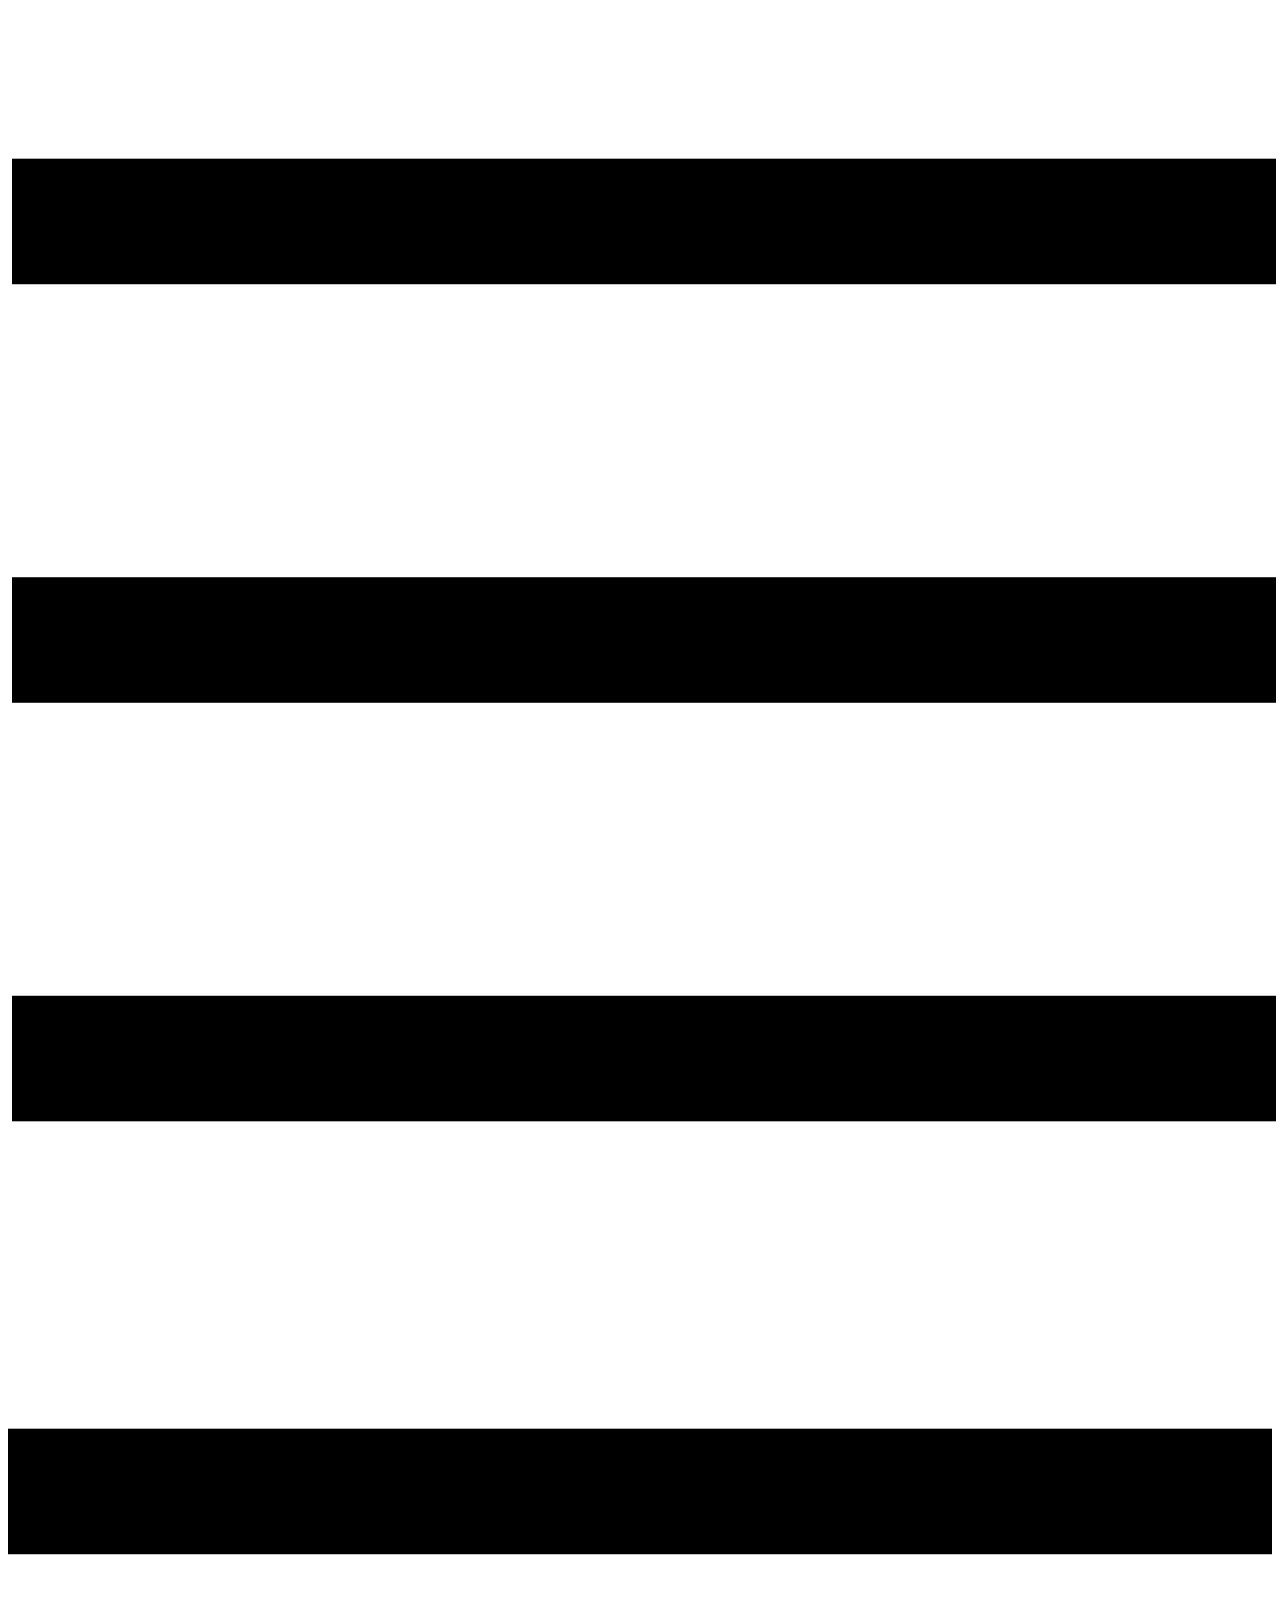
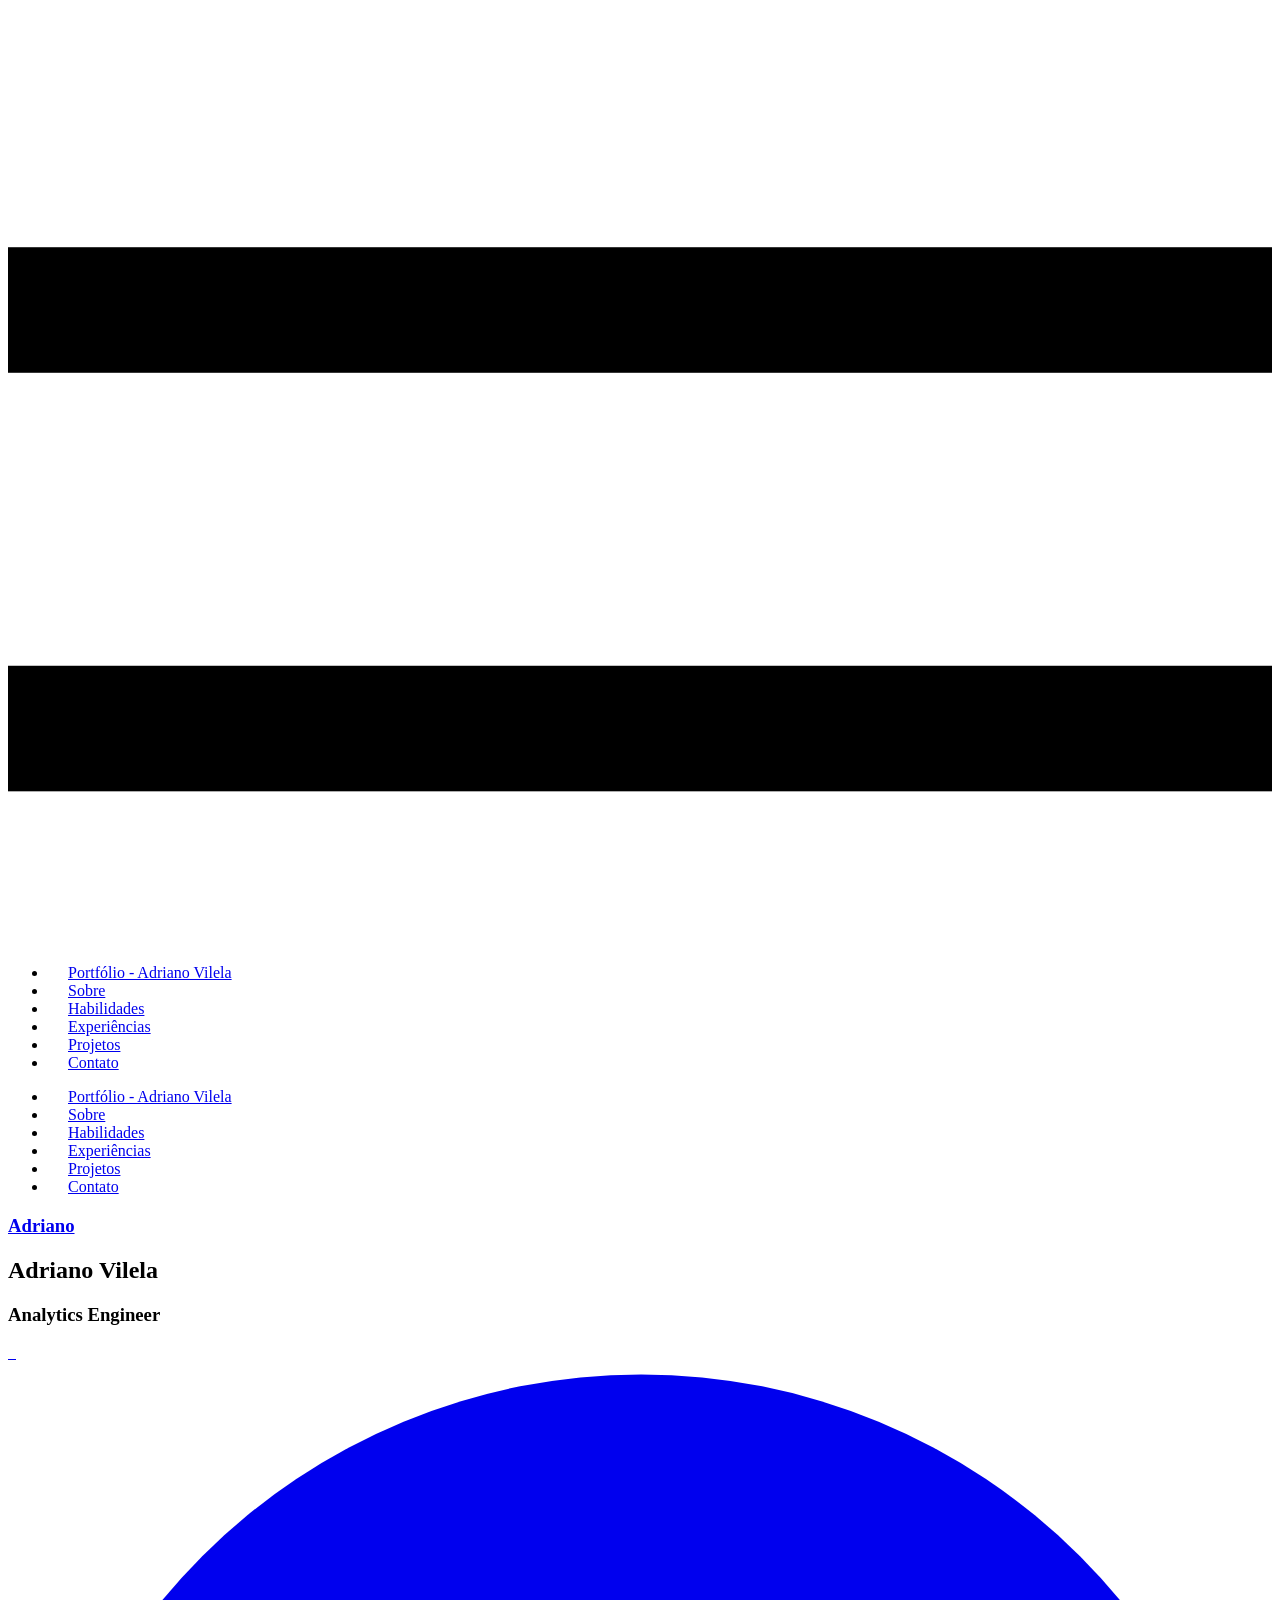
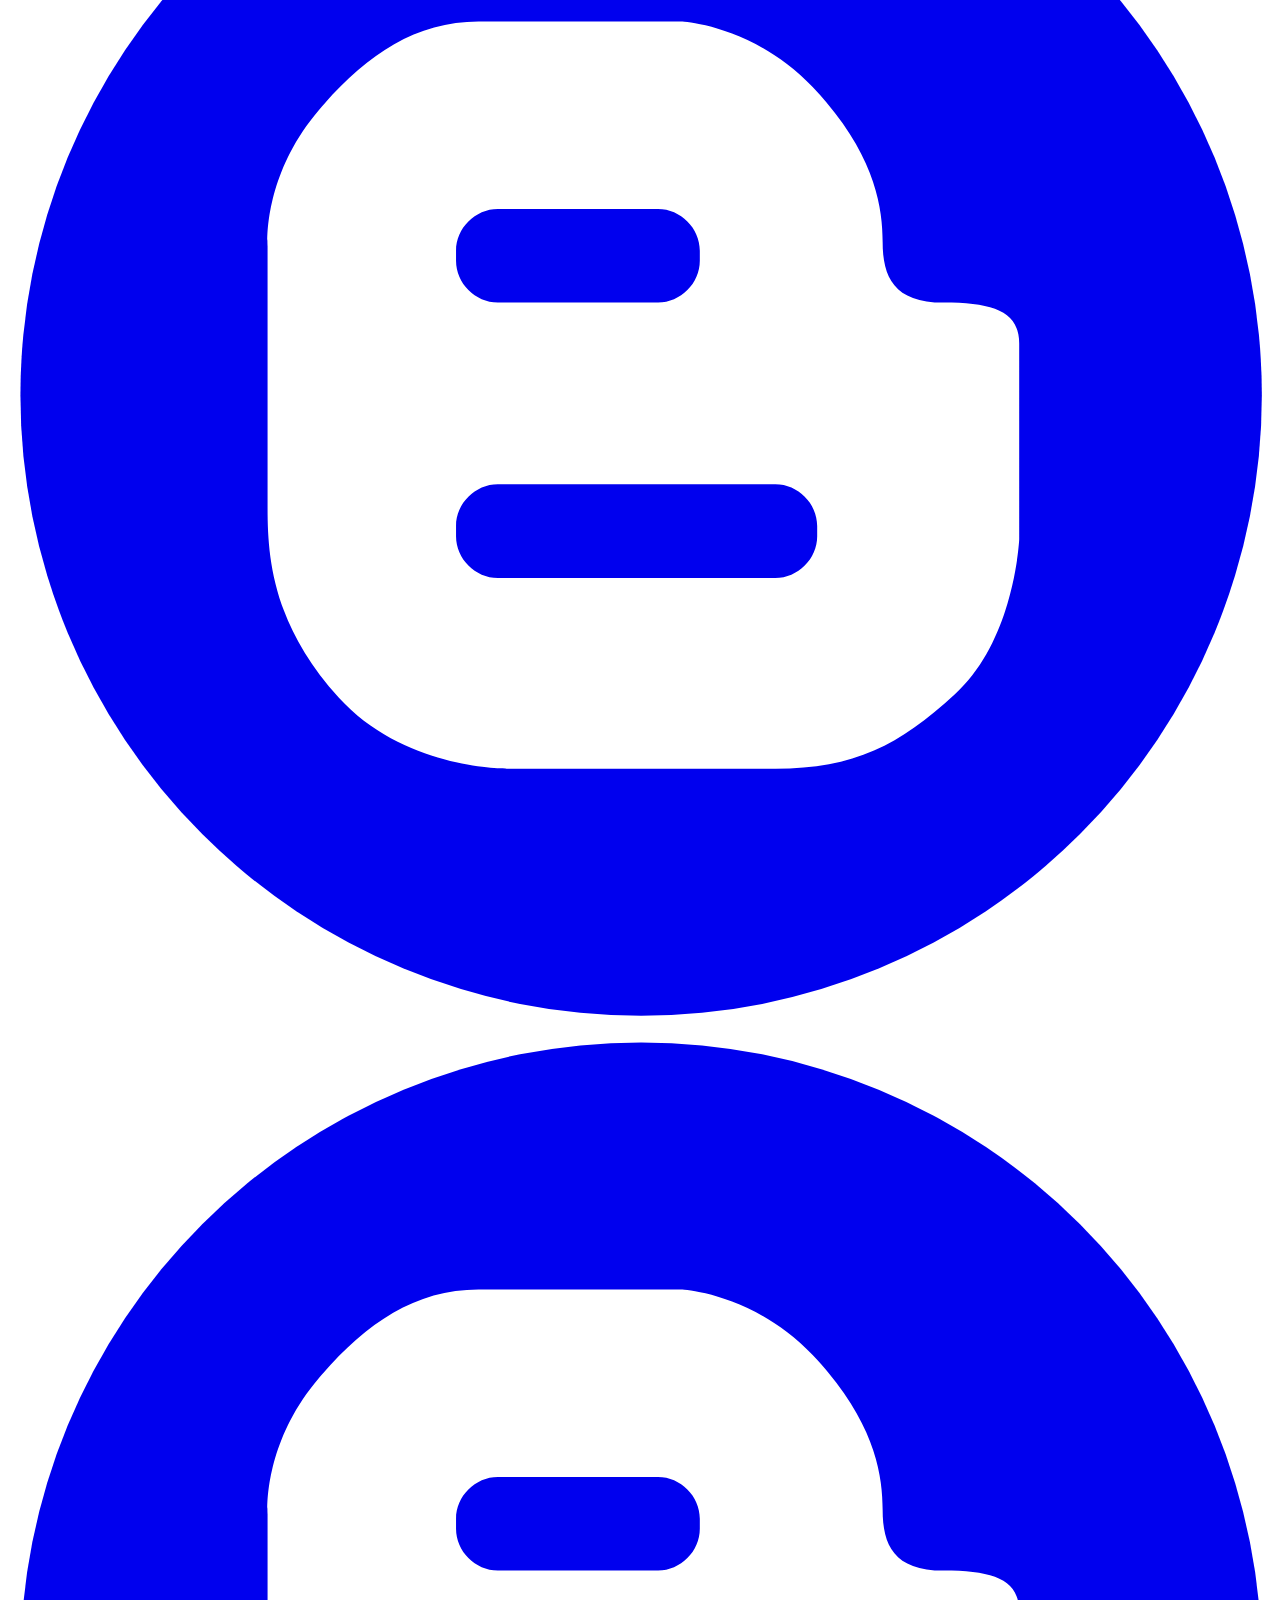
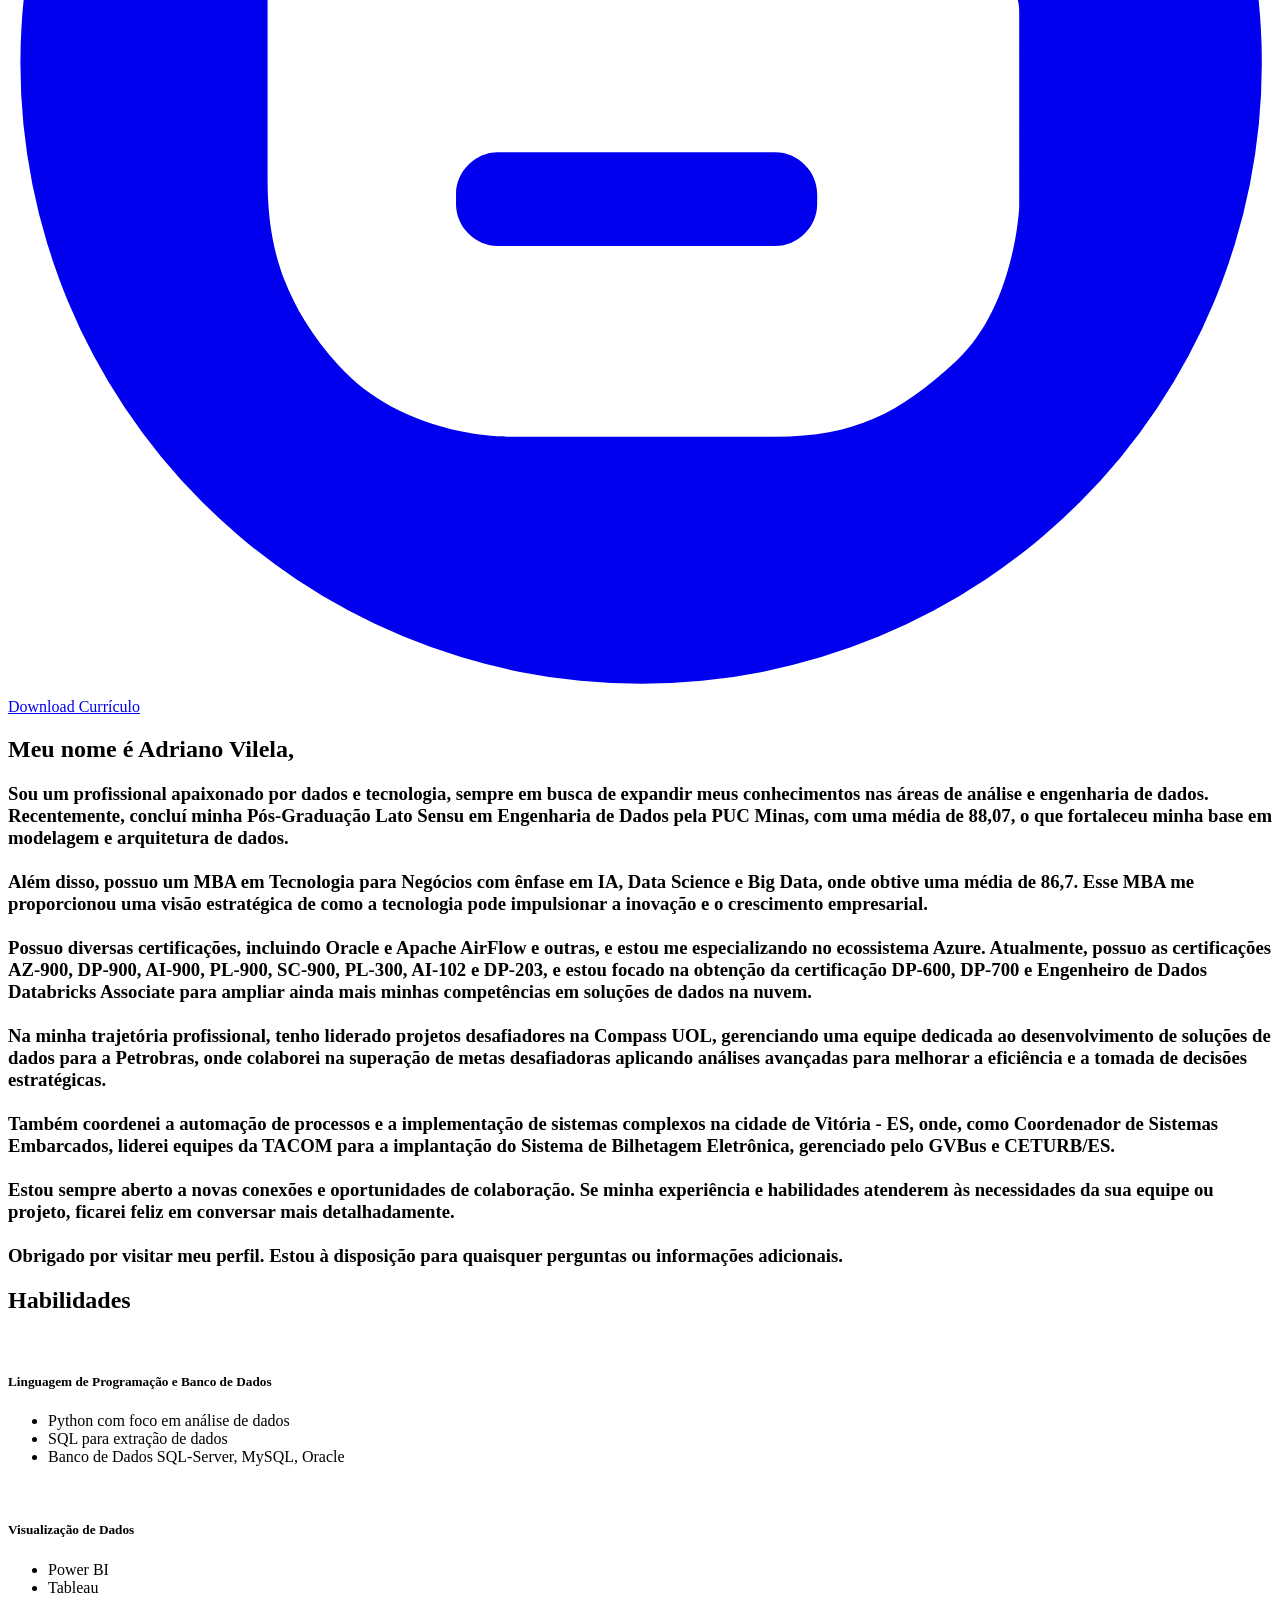
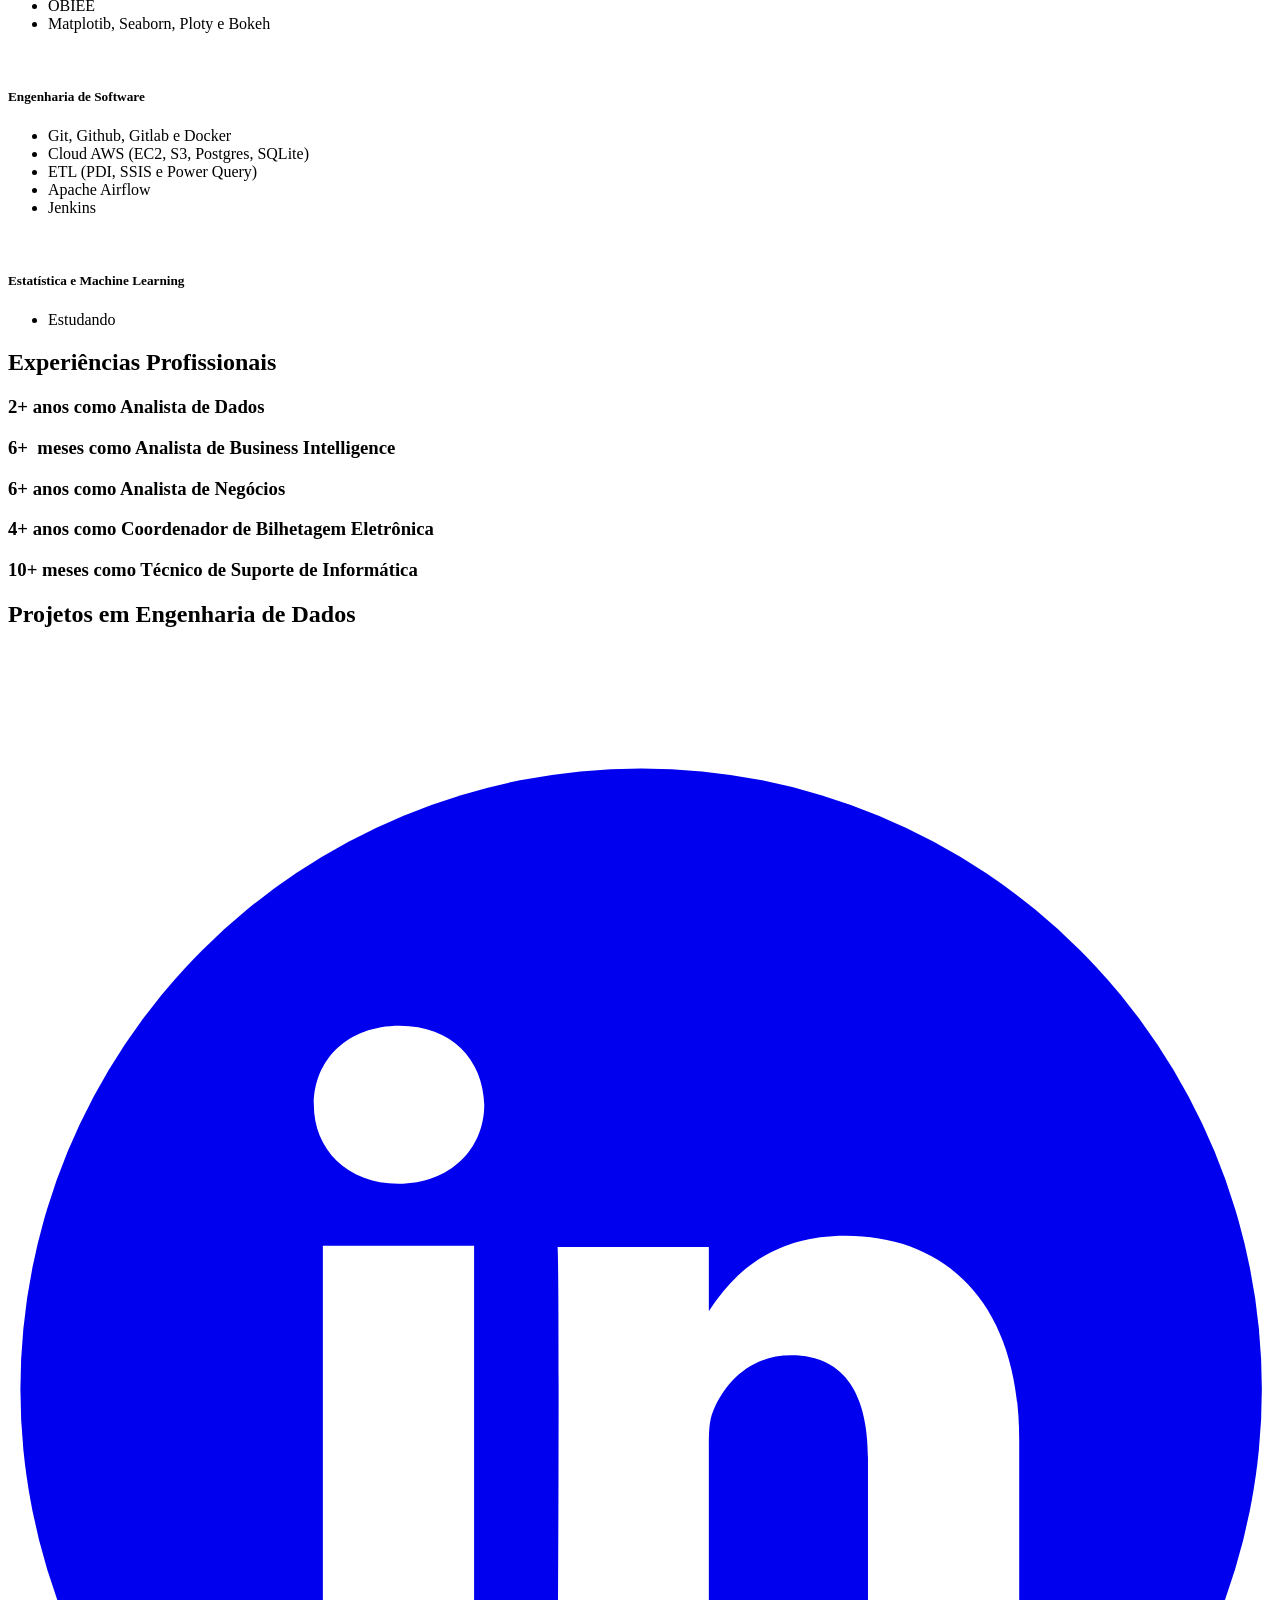
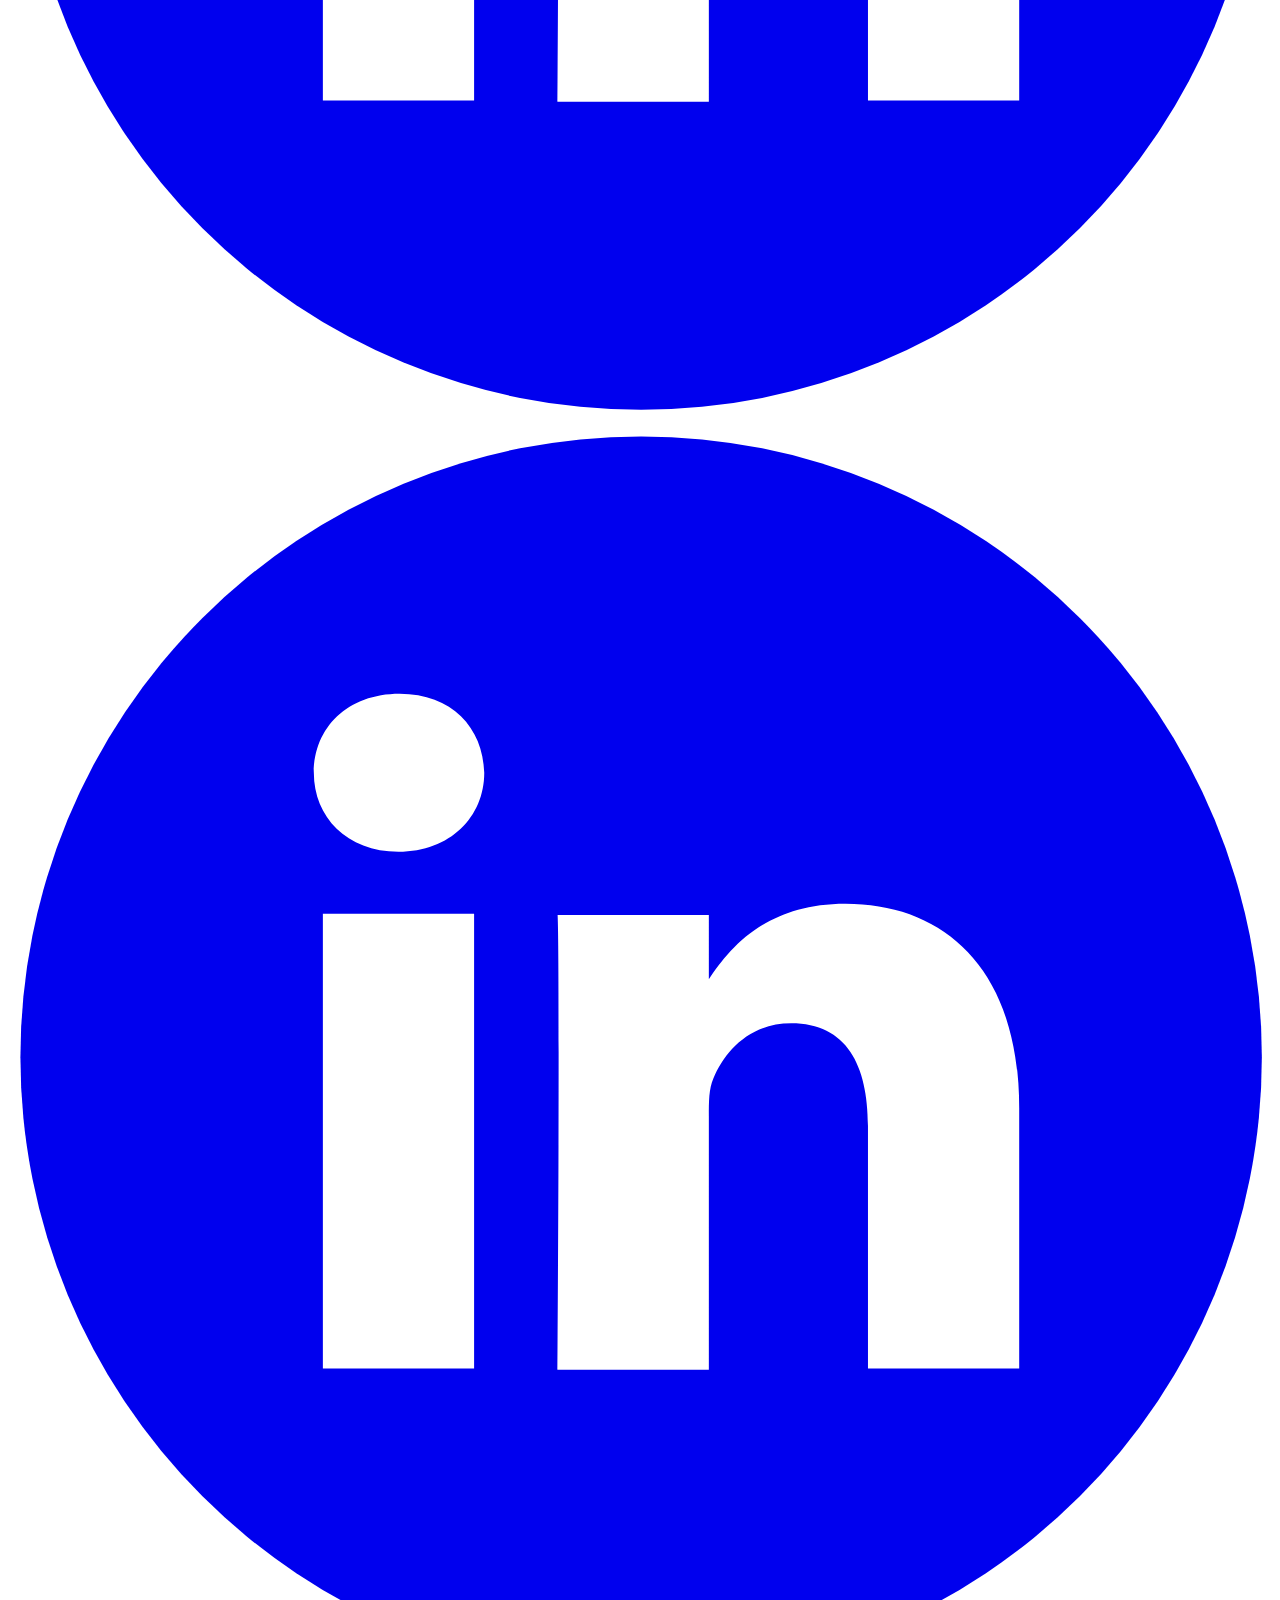
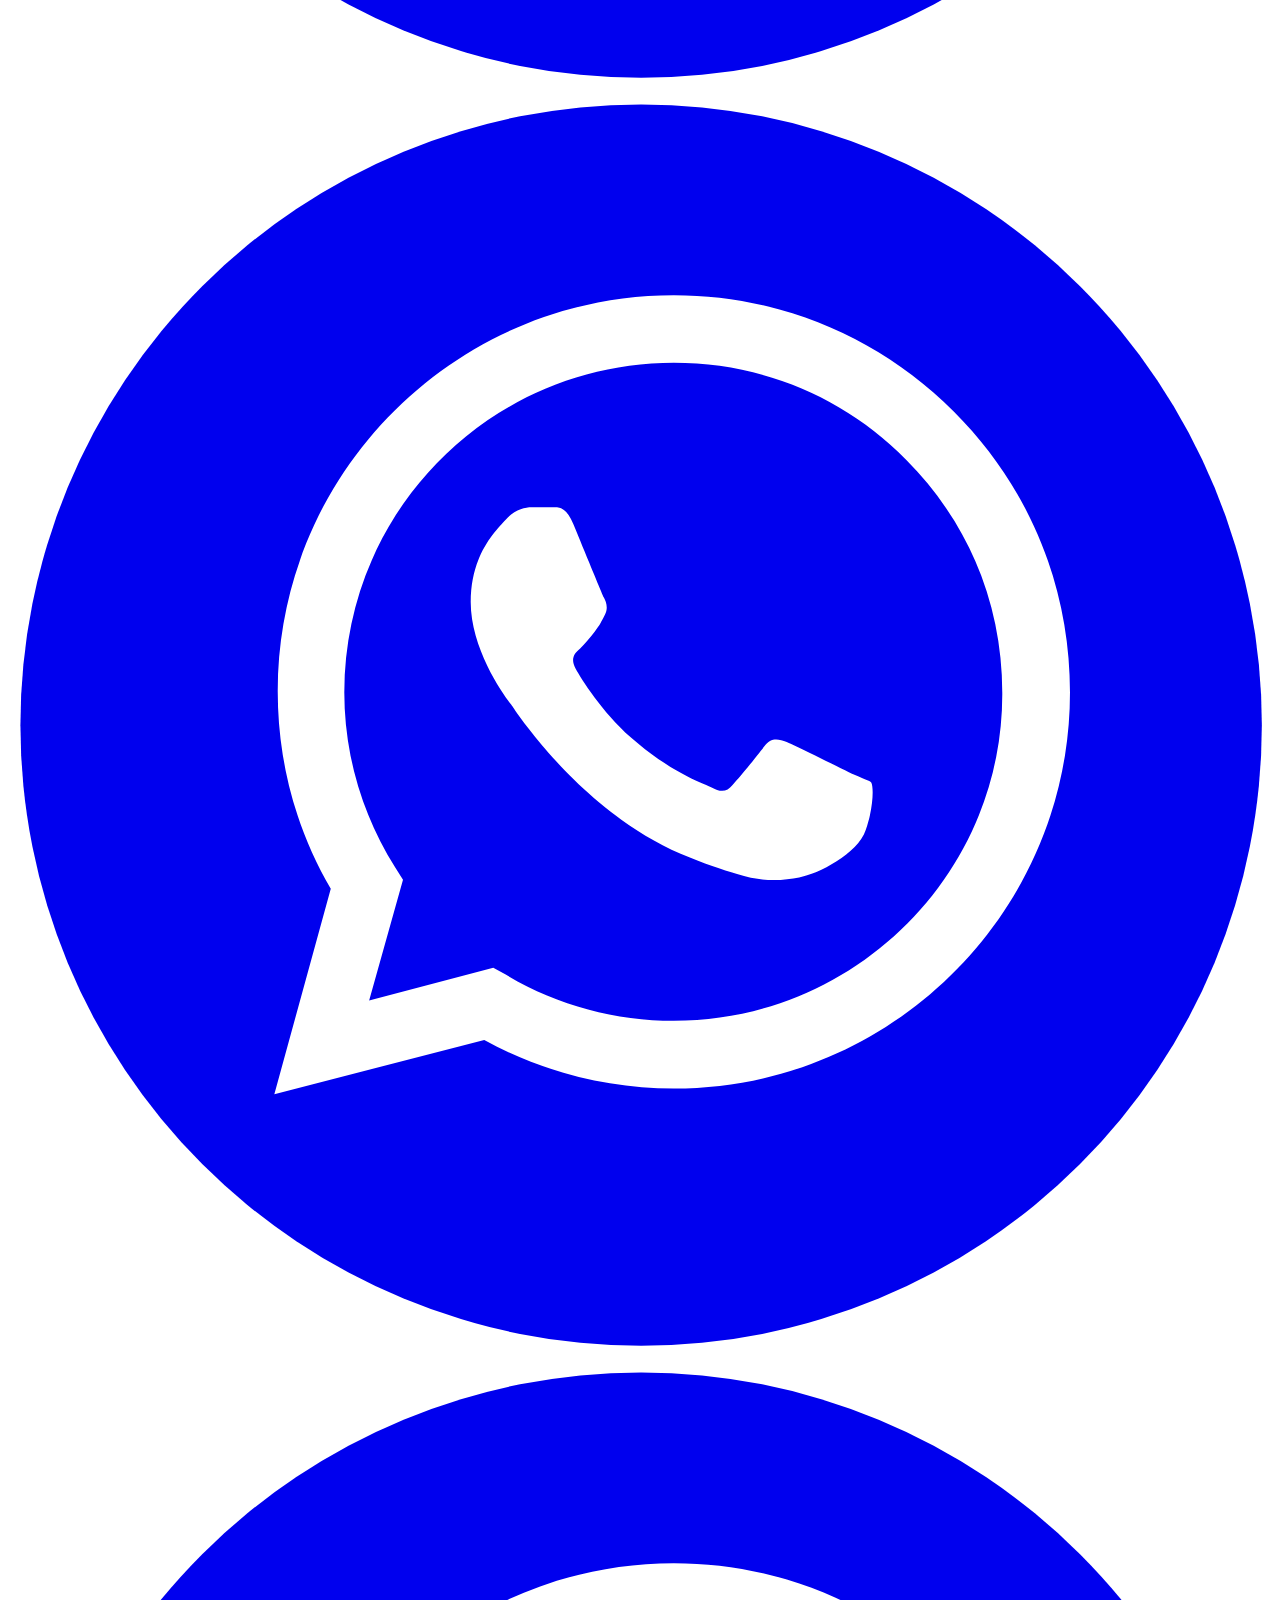
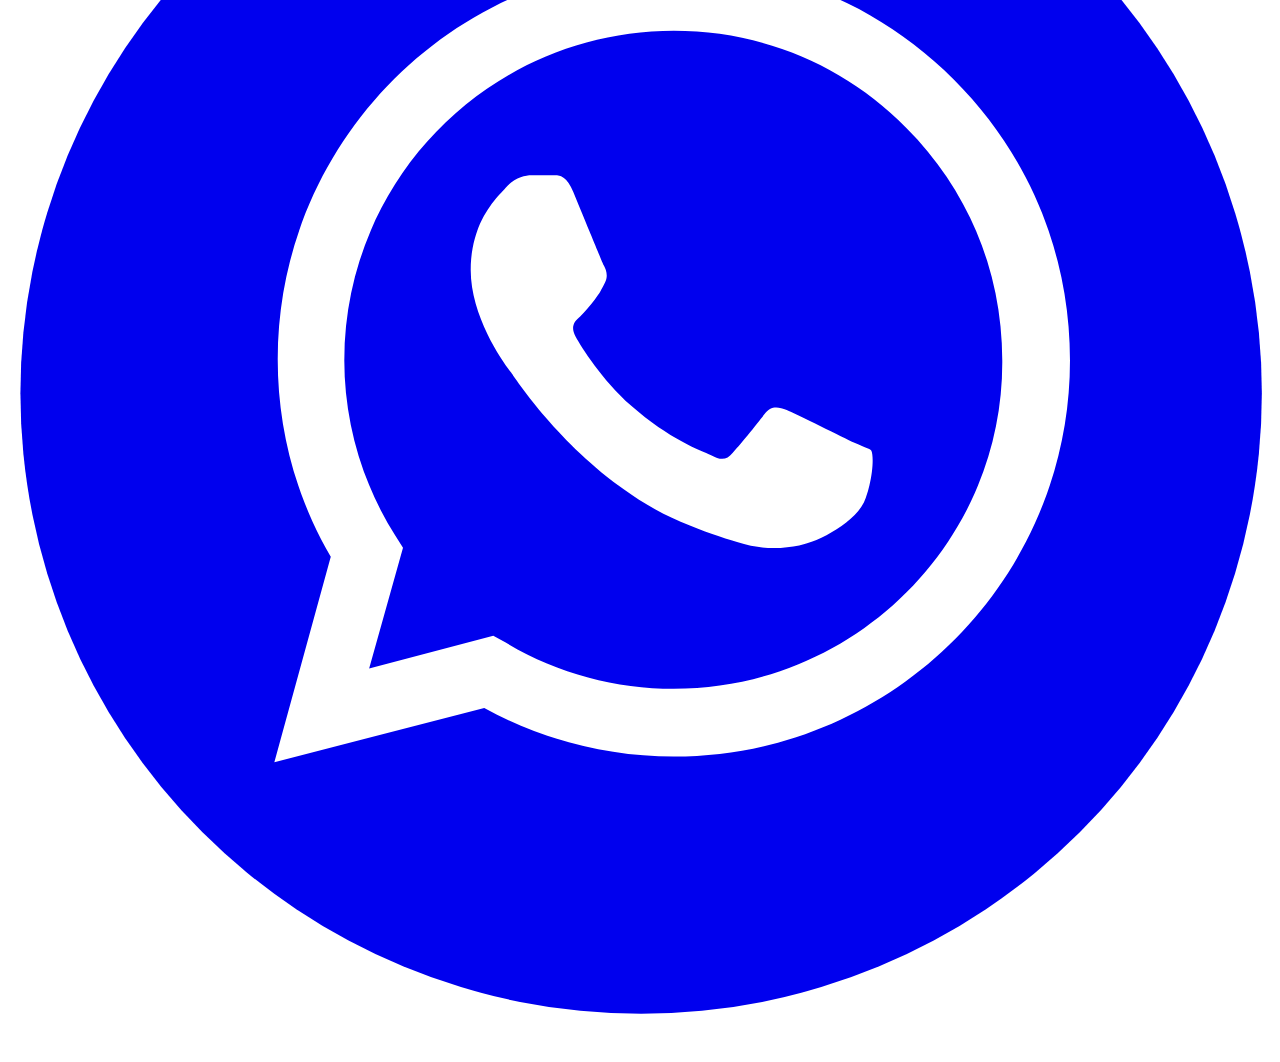
==== commit d03a2061: "feat: Atualização do CV." ====
--- a/Portfólio-Adriano-Vilela.html
+++ b/Portfólio-Adriano-Vilela.html
@@ -330,22 +330,42 @@
                   <h2 class="u-text u-text-custom-color-1 u-text-1">
                     Meu nome é Adriano Vilela,
                   </h2>
-                  <h3 class="u-align-justify u-text u-text-palette-5-dark-2 u-text-2">
-                    Atualmente, atuo como profissional de dados em regime de outsourcing para uma empresa líder no setor de Óleo & Gás, onde desenvolvo soluções end-to-end que integram engenharia de dados, análise estratégica e governança. Meu foco principal é garantir a confiabilidade, escalabilidade e acionabilidade dos dados, desde a ingestão até a visualização. <br /><br />
-                  
-                    Minha expertise abrange a Engenharia de Dados no Azure, com experiência na construção de pipelines ETL/ELT (Azure Data Factory, Databricks), modelagem de dados (Bronze/Silver/Gold) e otimização de performance e custos em ambientes cloud. Garanto a qualidade dos dados através de monitoramento proativo e tratamento de erros. <br /><br />
-                  
-                    Na área de Análise & Visualização, crio dashboards intuitivos e impactantes em Power BI e Streamlit (com design Figma), transformando dados em insights para a tomada de decisões por stakeholders técnicos e não técnicos. Um exemplo é o Dashboard de Eficiência Operacional em Power BI, que se tornou uma ferramenta essencial para a diretoria. <br /><br />
-                  
-                    Minha abordagem colaborativa me permite alinhar as soluções de dados com as necessidades de Cientistas de Dados e Negócios, sempre com foco em documentação clara e melhoria contínua de processos (como a automação de validações com Python). <br /><br />
-                  
-                    Minha stack técnica inclui Python (PySpark), SQL (T-SQL, PL-SQL) e DAX, com proficiência em Databricks, ADF, Power BI, Streamlit e Figma, utilizando os paradigmas ETL/ELT e Medallion Architecture. Para mais exemplos do meu trabalho, visite meu GitHub: <a href="https://github.com/Adrianogvs" target="_blank">https://github.com/Adrianogvs</a>.<br /><br />
-                  
-                    Sou um profissional com sólida formação, incluindo Pós-Graduação em Engenharia de Dados e MBA em Tecnologia para Negócios com ênfase em IA, Data Science e Big Data. Possuo diversas certificações, com foco atual no ecossistema Azure (AZ-900, DP-900, AI-900, PL-900, SC-900, PL-300, AI-102, DP-203) e em especializações como DP-600, DP-700 e Engenheiro de Dados Databricks Associate. <br /><br />
-                  
-                    Na minha trajetória, liderei projetos desafiadores, como o desenvolvimento de soluções de dados para a Petrobras na Compass UOL e a coordenação da automação de processos em Vitória - ES. Estou sempre buscando novas conexões e oportunidades de colaboração. Se minhas habilidades e experiência se encaixam no que você procura, ficarei feliz em conversar em mais detalhes.<br /><br />
-                  
-                    Obrigado pela sua atenção. Estou à disposição para qualquer pergunta.
+                  <h3
+                    class="u-align-justify u-text u-text-palette-5-dark-2 u-text-2"
+                  >
+                  Sou um profissional apaixonado por dados e tecnologia,
+                  sempre em busca de expandir meus conhecimentos nas áreas de
+                  análise e engenharia de dados. Recentemente, concluí minha
+                  Pós-Graduação Lato Sensu em Engenharia de Dados pela PUC
+                  Minas, com uma média de 88,07, o que fortaleceu minha base
+                  em modelagem e arquitetura de dados.<br />
+                  <br />Além disso, possuo um MBA em Tecnologia para Negócios
+                  com ênfase em IA, Data Science e Big Data, onde obtive uma
+                  média de 86,7. Esse MBA me proporcionou uma visão estratégica de como a tecnologia pode impulsionar a inovação e o
+                  crescimento empresarial.<br />
+                  <br />Possuo diversas certificações, incluindo Oracle e
+                  Apache AirFlow e outras, e estou me especializando no
+                  ecossistema Azure. Atualmente, possuo as certificações
+                  AZ-900, DP-900, AI-900, PL-900, SC-900, PL-300, AI-102 e DP-203, e estou focado na obtenção da
+                  certificação DP-600, DP-700 e Engenheiro de Dados Databricks Associate para ampliar ainda mais minhas
+                  competências em soluções de dados na nuvem.<br />
+                  <br />Na minha trajetória profissional, tenho liderado
+                  projetos desafiadores na Compass UOL, gerenciando uma equipe
+                  dedicada ao desenvolvimento de soluções de dados para a
+                  Petrobras, onde colaborei na superação de metas
+                  desafiadoras aplicando análises avançadas para melhorar a
+                  eficiência e a tomada de decisões estratégicas.<br />
+                  <br />Também coordenei a automação de processos e a
+                  implementação de sistemas complexos na cidade de Vitória -
+                  ES, onde, como Coordenador de Sistemas Embarcados, liderei
+                  equipes da TACOM para a implantação do Sistema de Bilhetagem
+                  Eletrônica, gerenciado pelo GVBus e CETURB/ES.<br />
+                  <br />Estou sempre aberto a novas conexões e oportunidades
+                  de colaboração. Se minha experiência e habilidades atenderem
+                  às necessidades da sua equipe ou projeto, ficarei feliz em
+                  conversar mais detalhadamente.<br />
+                  <br />Obrigado por visitar meu perfil. Estou à disposição
+                  para quaisquer perguntas ou informações adicionais.
                   </h3>
                 </div>
               </div>
